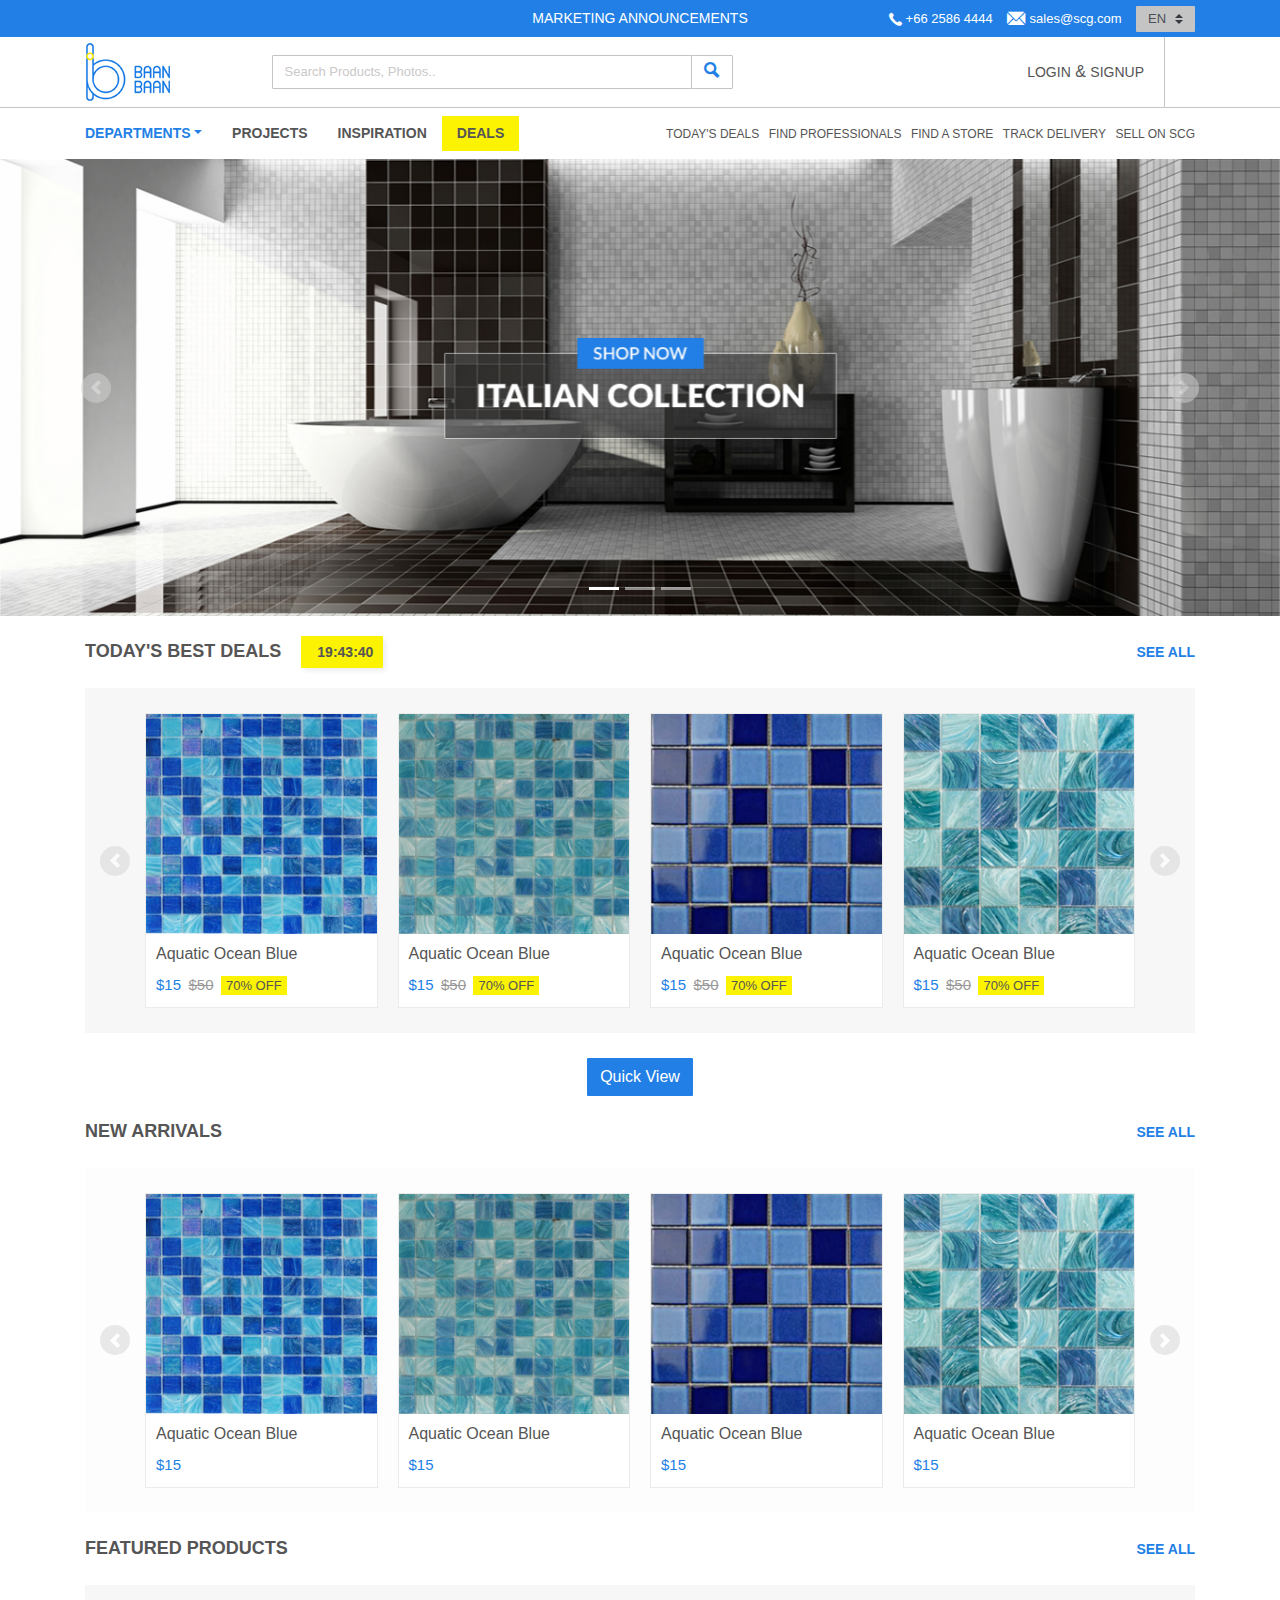
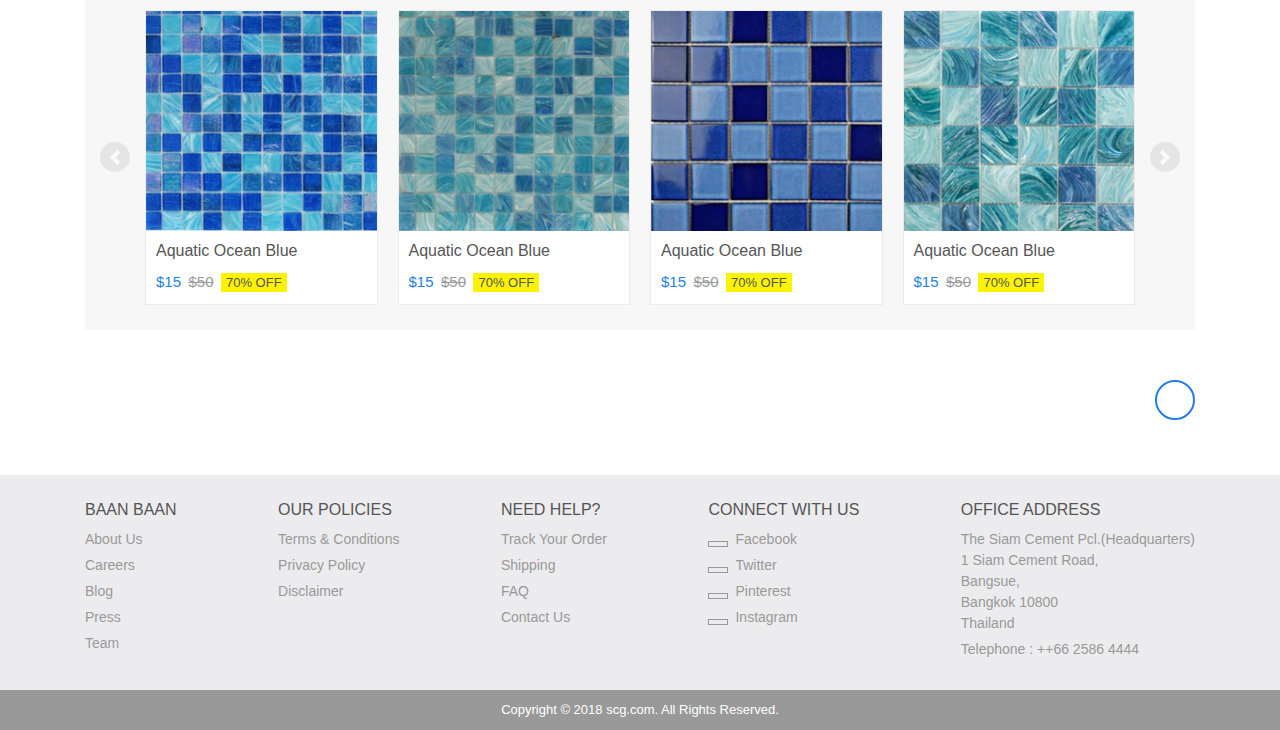
==== index.html @ fe0bafec "baan baan" ====
<!doctype html>
<html lang="en">
    <head>
        <meta charset="utf-8">
        <meta name="viewport" content="width=device-width, initial-scale=1, shrink-to-fit=no">
        <meta name="description" content="">
        <meta name="author" content="">
        <link rel="icon" href="images/favicon.ico">

        <title>Baan Baan - Home</title>

        <!-- Bootstrap core CSS -->
        <link href="css/bootstrap.min.css" rel="stylesheet">

        <link rel="stylesheet" href="https://use.fontawesome.com/releases/v5.1.0/css/all.css" integrity="sha384-lKuwvrZot6UHsBSfcMvOkWwlCMgc0TaWr+30HWe3a4ltaBwTZhyTEggF5tJv8tbt" crossorigin="anonymous">

        <!-- Icon styles for this template -->
        <link href="css/icomoon.css" rel="stylesheet">

        <!-- Custom styles for this template -->
        <link href="css/style.css" rel="stylesheet">
    </head>

    <body>

        <div class="wrap">
            <div class="badge-panel">
                <div class="container">
                    <div class="clearfix pad">
                        <span class="mobsignup"><a href="#">Login</a> / <a href="#">Signup</a></span>
                        <div class="badge-items">
                            <span class="tele">
                                <i class="icon-phone"></i> +66 2586 4444
                            </span>
                            <span class="mail">
                                <i class="icon-envelope"></i> <a href="mailto:sales@scg.com">sales@scg.com</a>
                            </span>
                            <span class="lang">
                                <select class="custom-select">
                                    <option selected>En</option>
                                    <option value="1">Ge</option>
                                    <option value="2">Fr</option>
                                    <option value="3">Sp</option>
                                </select>
                            </span>
                        </div>
                        <h4>Marketing Announcements</h4>
                    </div>
                </div>
            </div>
            <div class="header-panel">
                <div class="container">
                    <div id="logo"><a href="#" title="Baan Baan"><img src="images/logo.jpg" alt="Baan Baan"></a></div>
                    <div id="main-search">
                        <div class="input-group">
                            <input type="text" class="form-control" placeholder="Search Products, Photos.." aria-label="Search Products, Photos.." aria-describedby="basic-addon2">
                            <div class="input-group-append">
                                <button class="btn btn-outline-secondary" type="button"><i class="icon-search"></i></button>
                            </div>
                        </div>
                    </div>
                    <div id="account"><span id="signup">
                        <a href="#">Login</a> &amp; <a href="#">Signup</a>
                        </span>
                        <span id="cart">
                            <a href="#"><i class="far fa-heart"></i></a>
                            <a href="#"><i class="fas fa-shopping-cart"></i></a>
                        </span>
                    </div>
                </div>
            </div>
        </div>


        <div id="menu_area" class="menu-area">
            <div class="container">
                <div class="">


                    <div class="nav-pad-main">
                        <div class="nav-pad-quick">
                            <ul class="quickmain">
                                <li><a href="#">Today's Deals</a></li>
                                <li><a href="#">Find Professionals</a></li>
                                <li><a href="#">Find A Store</a></li>
                                <li><a href="#">Track Delivery</a></li>
                                <li><a href="#">Sell On SCG</a></li>
                            </ul>
                            <div class="quickmob btn-group">
                                <button type="button" class="btn btn-link dropdown-toggle" data-toggle="dropdown" aria-haspopup="true" aria-expanded="false">
                                    <i class="fas fa-ellipsis-v"></i>
                                </button>
                                <div class="dropdown-menu dropdown-menu-right">
                                    <button class="dropdown-item" type="button">Today's Deals</button>
                                    <button class="dropdown-item" type="button">Find Professionals</button>
                                    <button class="dropdown-item" type="button">Find A Store</button>
                                    <button class="dropdown-item" type="button">Track Delivery</button>
                                    <button class="dropdown-item" type="button">Sell On SCG</button>
                                </div>
                            </div>
                        </div>
                        <nav class="navbar navbar-light navbar-expand-lg mainmenu">
                            <button class="navbar-toggler" type="button" data-toggle="collapse" data-target="#navbarSupportedContent" aria-controls="navbarSupportedContent" aria-expanded="false" aria-label="Toggle navigation">
                                <span class="navbar-toggler-icon"></span>
                            </button>
                            <div class="collapse navbar-collapse" id="navbarSupportedContent">
                                <ul class="navbar-nav mr-auto">

                                    <li class="active dropdown">
                                        <a class="dropdown-toggle" href="#" id="navbarDropdown" role="button" data-toggle="dropdown" aria-haspopup="true" aria-expanded="false">Departments</a>
                                        <ul class="dropdown-menu parent" aria-labelledby="navbarDropdown">
                                            <li class="dropdown">
                                                <a class="dropdown-toggle" href="#" id="navbarDropdown" role="button" data-toggle="dropdown" aria-haspopup="true" aria-expanded="false">Flooring</a>
                                                <ul class="dropdown-menu" aria-labelledby="navbarDropdown">
                                                    <li><a href="#">Laminate</a></li>
                                                    <li><a href="#">Hardwood</a></li>
                                                    <li><a href="#">Tile</a></li>
                                                </ul>
                                            </li>
                                            <li><a href="#">Ceiling</a></li>
                                            <li><a href="#">Roofing</a></li>
                                            <li><a href="#">Landscaping</a></li>
                                            <li><a href="#">Bathroom</a></li>
                                            <li><a href="#">Kitchen</a></li>
                                            <li><a href="#">Doors &amp; Windows</a></li>
                                            <li><a href="#">Furniture</a></li>
                                            <li><a href="#">Accessories</a></li>

                                        </ul>
                                    </li>

                                    <li><a href="#">Projects</a></li>
                                    <li><a href="#">Inspiration</a></li>
                                    <li><a href="#" class="special">Deals</a></li>

                                </ul>
                            </div>
                        </nav>
                    </div>

                </div>
            </div>
        </div>   


        <main role="main">

            <div id="spotlite">
                <div id="carouselExampleIndicators" class="carousel slide" data-ride="carousel">
                    <ol class="carousel-indicators">
                        <li data-target="#carouselExampleIndicators" data-slide-to="0" class="active"></li>
                        <li data-target="#carouselExampleIndicators" data-slide-to="1"></li>
                        <li data-target="#carouselExampleIndicators" data-slide-to="2"></li>
                    </ol>
                    <div class="carousel-inner">
                        <div class="carousel-item active">
                            <img class="d-block w-100" src="images/spotlite1.jpg" alt="First slide">
                        </div>
                        <div class="carousel-item">
                            <img class="d-block w-100" src="images/spotlite2.jpg" alt="Second slide">
                        </div>
                        <div class="carousel-item">
                            <img class="d-block w-100" src="images/spotlite1.jpg" alt="Third slide">
                        </div>
                    </div>
                    <a class="carousel-control-prev" href="#carouselExampleIndicators" role="button" data-slide="prev">
                        <span class="carousel-control-prev-icon" aria-hidden="true"></span>
                        <span class="sr-only">Previous</span>
                    </a>
                    <a class="carousel-control-next" href="#carouselExampleIndicators" role="button" data-slide="next">
                        <span class="carousel-control-next-icon" aria-hidden="true"></span>
                        <span class="sr-only">Next</span>
                    </a>
                </div>
            </div>
            <div id="best-deals" class="slid">
                <div class="container">
                    <h1><span class="title">Today's Best Deals<mark class="timer"><i class="far fa-clock"></i>19:43:40</mark></span><a href="#" class="see-all">See All</a></h1>

                    <div class="slid-pad">


                        <div id="carouselExampleControls2" class="carousel slide" data-ride="carousel">
                            <div class="carousel-inner">
                                <div class="carousel-item active">

                                    <div class="item-wrap">
                                        <div class="items">
                                            <div class="bximg">
                                                <img src="images/product1.jpg" alt="Best Deal 1">
                                            </div>
                                            <div class="bxdetail">

                                                <h2>Aquatic Ocean Blue</h2>

                                                <span class="rating">
                                                    <i class="far fa-star"></i>
                                                    <i class="far fa-star"></i>
                                                    <i class="far fa-star"></i>
                                                    <i class="far fa-star"></i>
                                                    <i class="far fa-star off"></i>
                                                </span>
                                                <div class="price">
                                                    <a href="#" class="add-to-cart added"><i class="far fa-heart"></i></a>
                                                    <label class="offer">$15</label>
                                                    <label class="actual">$50</label>
                                                    <mark class="discount">70% Off</mark>
                                                </div>
                                            </div>
                                        </div>
                                        <div class="items">
                                            <div class="bximg">
                                                <img src="images/product2.jpg" alt="Best Deal 2">
                                            </div>
                                            <div class="bxdetail">
                                                <h2>Aquatic Ocean Blue</h2>
                                                <span class="rating">
                                                    <i class="far fa-star"></i>
                                                    <i class="far fa-star"></i>
                                                    <i class="far fa-star"></i>
                                                    <i class="far fa-star"></i>
                                                    <i class="far fa-star"></i>
                                                </span>
                                                <div class="price">
                                                    <a href="#" class="add-to-cart"><i class="far fa-heart"></i></a>
                                                    <label class="offer">$15</label>
                                                    <label class="actual">$50</label>
                                                    <mark class="discount">70% Off</mark>
                                                </div>
                                            </div>
                                        </div>
                                        <div class="items">
                                            <div class="bximg">
                                                <img src="images/product3.jpg" alt="Best Deal 3">
                                            </div>
                                            <div class="bxdetail">
                                                <h2>Aquatic Ocean Blue</h2>
                                                <span class="rating">
                                                    <i class="far fa-star"></i>
                                                    <i class="far fa-star"></i>
                                                    <i class="far fa-star"></i>
                                                    <i class="far fa-star"></i>
                                                    <i class="far fa-star"></i>
                                                </span>
                                                <div class="price">
                                                    <a href="#" class="add-to-cart added"><i class="far fa-heart"></i></a>
                                                    <label class="offer">$15</label>
                                                    <label class="actual">$50</label>
                                                    <mark class="discount">70% Off</mark>
                                                </div>
                                            </div>
                                        </div>
                                        <div class="items">
                                            <div class="bximg">
                                                <img src="images/product4.jpg" alt="Best Deal 4">
                                            </div>
                                            <div class="bxdetail">
                                                <h2>Aquatic Ocean Blue</h2>
                                                <span class="rating">
                                                    <i class="far fa-star"></i>
                                                    <i class="far fa-star"></i>
                                                    <i class="far fa-star"></i>
                                                    <i class="far fa-star"></i>
                                                    <i class="far fa-star"></i>
                                                </span>
                                                <div class="price">
                                                    <a href="#" class="add-to-cart"><i class="far fa-heart"></i></a>
                                                    <label class="offer">$15</label>
                                                    <label class="actual">$50</label>
                                                    <mark class="discount">70% Off</mark>
                                                </div>
                                            </div>
                                        </div>
                                    </div>
                                </div>
                                <div class="carousel-item">
                                    <div class="item-wrap">
                                        <div class="items">
                                            <div class="bximg">
                                                <img src="images/product1.jpg" alt="Best Deal 1">
                                            </div>
                                            <div class="bxdetail">
                                                <h2>Aquatic Ocean Blue</h2>
                                                <span class="rating">
                                                    <i class="far fa-star"></i>
                                                    <i class="far fa-star"></i>
                                                    <i class="far fa-star"></i>
                                                    <i class="far fa-star"></i>
                                                    <i class="far fa-star"></i>
                                                </span>
                                                <div class="price">
                                                    <a href="#" class="add-to-cart added"><i class="far fa-heart"></i></a>
                                                    <label class="offer">$15</label>
                                                    <label class="actual">$50</label>
                                                    <mark class="discount">70% Off</mark>
                                                </div>
                                            </div>
                                        </div>
                                        <div class="items">
                                            <div class="bximg">
                                                <img src="images/product2.jpg" alt="Best Deal 2">
                                            </div>
                                            <div class="bxdetail">
                                                <h2>Aquatic Ocean Blue</h2>
                                                <span class="rating">
                                                    <i class="far fa-star"></i>
                                                    <i class="far fa-star"></i>
                                                    <i class="far fa-star"></i>
                                                    <i class="far fa-star"></i>
                                                    <i class="far fa-star"></i>
                                                </span>
                                                <div class="price">
                                                    <a href="#" class="add-to-cart"><i class="far fa-heart"></i></a>
                                                    <label class="offer">$15</label>
                                                    <label class="actual">$50</label>
                                                    <mark class="discount">70% Off</mark>
                                                </div>
                                            </div>
                                        </div>
                                        <div class="items">
                                            <div class="bximg">
                                                <img src="images/product3.jpg" alt="Best Deal 3">
                                            </div>
                                            <div class="bxdetail">
                                                <h2>Aquatic Ocean Blue</h2>
                                                <span class="rating">
                                                    <i class="far fa-star"></i>
                                                    <i class="far fa-star"></i>
                                                    <i class="far fa-star"></i>
                                                    <i class="far fa-star"></i>
                                                    <i class="far fa-star"></i>
                                                </span>
                                                <div class="price">
                                                    <a href="#" class="add-to-cart added"><i class="far fa-heart"></i></a>
                                                    <label class="offer">$15</label>
                                                    <label class="actual">$50</label>
                                                    <mark class="discount">70% Off</mark>
                                                </div>
                                            </div>
                                        </div>
                                        <div class="items">
                                            <div class="bximg">
                                                <img src="images/product4.jpg" alt="Best Deal 4">
                                            </div>
                                            <div class="bxdetail">
                                                <h2>Aquatic Ocean Blue</h2>
                                                <span class="rating">
                                                    <i class="far fa-star"></i>
                                                    <i class="far fa-star"></i>
                                                    <i class="far fa-star"></i>
                                                    <i class="far fa-star"></i>
                                                    <i class="far fa-star"></i>
                                                </span>
                                                <div class="price">
                                                    <a href="#" class="add-to-cart"><i class="far fa-heart"></i></a>
                                                    <label class="offer">$15</label>
                                                    <label class="actual">$50</label>
                                                    <mark class="discount">70% Off</mark>
                                                </div>
                                            </div>
                                        </div>
                                    </div>
                                </div>
                                <div class="carousel-item">
                                    <div class="item-wrap">
                                        <div class="items">
                                            <div class="bximg">
                                                <img src="images/product1.jpg" alt="Best Deal 1">
                                            </div>
                                            <div class="bxdetail">
                                                <h2>Aquatic Ocean Blue</h2>
                                                <span class="rating">
                                                    <i class="far fa-star"></i>
                                                    <i class="far fa-star"></i>
                                                    <i class="far fa-star"></i>
                                                    <i class="far fa-star"></i>
                                                    <i class="far fa-star"></i>
                                                </span>
                                                <div class="price">
                                                    <a href="#" class="add-to-cart added"><i class="far fa-heart"></i></a>
                                                    <label class="offer">$15</label>
                                                    <label class="actual">$50</label>
                                                    <mark class="discount">70% Off</mark>
                                                </div>
                                            </div>
                                        </div>
                                        <div class="items">
                                            <div class="bximg">
                                                <img src="images/product2.jpg" alt="Best Deal 2">
                                            </div>
                                            <div class="bxdetail">
                                                <h2>Aquatic Ocean Blue</h2>
                                                <span class="rating">
                                                    <i class="far fa-star"></i>
                                                    <i class="far fa-star"></i>
                                                    <i class="far fa-star"></i>
                                                    <i class="far fa-star"></i>
                                                    <i class="far fa-star"></i>
                                                </span>
                                                <div class="price">
                                                    <a href="#" class="add-to-cart"><i class="far fa-heart"></i></a>
                                                    <label class="offer">$15</label>
                                                    <label class="actual">$50</label>
                                                    <mark class="discount">70% Off</mark>
                                                </div>
                                            </div>
                                        </div>
                                        <div class="items">
                                            <div class="bximg">
                                                <img src="images/product3.jpg" alt="Best Deal 3">
                                            </div>
                                            <div class="bxdetail">
                                                <h2>Aquatic Ocean Blue</h2>
                                                <span class="rating">
                                                    <i class="far fa-star"></i>
                                                    <i class="far fa-star"></i>
                                                    <i class="far fa-star"></i>
                                                    <i class="far fa-star"></i>
                                                    <i class="far fa-star"></i>
                                                </span>
                                                <div class="price">
                                                    <a href="#" class="add-to-cart added"><i class="far fa-heart"></i></a>
                                                    <label class="offer">$15</label>
                                                    <label class="actual">$50</label>
                                                    <mark class="discount">70% Off</mark>
                                                </div>
                                            </div>
                                        </div>
                                        <div class="items">
                                            <div class="bximg">
                                                <img src="images/product4.jpg" alt="Best Deal 4">
                                            </div>
                                            <div class="bxdetail">
                                                <h2>Aquatic Ocean Blue</h2>
                                                <span class="rating">
                                                    <i class="far fa-star"></i>
                                                    <i class="far fa-star"></i>
                                                    <i class="far fa-star"></i>
                                                    <i class="far fa-star"></i>
                                                    <i class="far fa-star"></i>
                                                </span>
                                                <div class="price">
                                                    <a href="#" class="add-to-cart"><i class="far fa-heart"></i></a>
                                                    <label class="offer">$15</label>
                                                    <label class="actual">$50</label>
                                                    <mark class="discount">70% Off</mark>
                                                </div>
                                            </div>
                                        </div>
                                    </div>
                                </div>
                                <div class="carousel-item">
                                    <div class="item-wrap">
                                        <div class="items">
                                            <div class="bximg">
                                                <img src="images/product1.jpg" alt="Best Deal 1">
                                            </div>
                                            <div class="bxdetail">
                                                <h2>Aquatic Ocean Blue</h2>
                                                <span class="rating">
                                                    <i class="far fa-star"></i>
                                                    <i class="far fa-star"></i>
                                                    <i class="far fa-star"></i>
                                                    <i class="far fa-star"></i>
                                                    <i class="far fa-star"></i>
                                                </span>
                                                <div class="price">
                                                    <a href="#" class="add-to-cart added"><i class="far fa-heart"></i></a>
                                                    <label class="offer">$15</label>
                                                    <label class="actual">$50</label>
                                                    <mark class="discount">70% Off</mark>
                                                </div>
                                            </div>
                                        </div>
                                        <div class="items">
                                            <div class="bximg">
                                                <img src="images/product2.jpg" alt="Best Deal 2">
                                            </div>
                                            <div class="bxdetail">
                                                <h2>Aquatic Ocean Blue</h2>
                                                <span class="rating">
                                                    <i class="far fa-star"></i>
                                                    <i class="far fa-star"></i>
                                                    <i class="far fa-star"></i>
                                                    <i class="far fa-star"></i>
                                                    <i class="far fa-star"></i>
                                                </span>
                                                <div class="price">
                                                    <a href="#" class="add-to-cart"><i class="far fa-heart"></i></a>
                                                    <label class="offer">$15</label>
                                                    <label class="actual">$50</label>
                                                    <mark class="discount">70% Off</mark>
                                                </div>
                                            </div>
                                        </div>
                                        <div class="items">
                                            <div class="bximg">
                                                <img src="images/product3.jpg" alt="Best Deal 3">
                                            </div>
                                            <div class="bxdetail">
                                                <h2>Aquatic Ocean Blue</h2>
                                                <span class="rating">
                                                    <i class="far fa-star"></i>
                                                    <i class="far fa-star"></i>
                                                    <i class="far fa-star"></i>
                                                    <i class="far fa-star"></i>
                                                    <i class="far fa-star"></i>
                                                </span>
                                                <div class="price">
                                                    <a href="#" class="add-to-cart added"><i class="far fa-heart"></i></a>
                                                    <label class="offer">$15</label>
                                                    <label class="actual">$50</label>
                                                    <mark class="discount">70% Off</mark>
                                                </div>
                                            </div>
                                        </div>
                                        <div class="items">
                                            <div class="bximg">
                                                <img src="images/product4.jpg" alt="Best Deal 4">
                                            </div>
                                            <div class="bxdetail">
                                                <h2>Aquatic Ocean Blue</h2>
                                                <span class="rating">
                                                    <i class="far fa-star"></i>
                                                    <i class="far fa-star"></i>
                                                    <i class="far fa-star"></i>
                                                    <i class="far fa-star"></i>
                                                    <i class="far fa-star"></i>
                                                </span>
                                                <div class="price">
                                                    <a href="#" class="add-to-cart"><i class="far fa-heart"></i></a>
                                                    <label class="offer">$15</label>
                                                    <label class="actual">$50</label>
                                                    <mark class="discount">70% Off</mark>
                                                </div>
                                            </div>
                                        </div>
                                    </div>
                                </div>
                            </div>
                            <a class="carousel-control-prev" href="#carouselExampleControls2" role="button" data-slide="prev">
                                <span class="carousel-control-prev-icon" aria-hidden="true"></span>
                                <span class="sr-only">Previous</span>
                            </a>
                            <a class="carousel-control-next" href="#carouselExampleControls2" role="button" data-slide="next">
                                <span class="carousel-control-next-icon" aria-hidden="true"></span>
                                <span class="sr-only">Next</span>
                            </a>
                        </div>
                    </div>

                </div>
            </div>

            <div id="quick-view-detail">
                <div class="container">




                    <!-- Button trigger modal -->
                    <button type="button" class="btn quick-launch" data-toggle="modal" data-target="#exampleModalCenter">
                        Quick View
                    </button>

                    <!-- Modal -->
                    <div class="modal fade" id="exampleModalCenter" tabindex="-1" role="dialog" aria-labelledby="exampleModalCenterTitle" aria-hidden="true">
                        <div class="modal-dialog modal-lg modal-dialog-centered" role="document">
                            <div class="modal-content">
                                <div class="close-pad"><button type="button" class="close" data-dismiss="modal" aria-label="Close">
                                    <span aria-hidden="true">&times;</span>
                                    </button>
                                </div>
                                <div class="modal-body">
                                    <div class="quick-pad">
                                        <div class="quick-multi-carousel">
                                            <div id="carouselExampleIndicatorsQuick" class="carousel slide" data-ride="carousel">
                                                <ol class="carousel-indicators">
                                                    <li data-target="#carouselExampleIndicatorsQuick" data-slide-to="0" class="active"><img src="images/product1.jpg"></li>
                                                    <li data-target="#carouselExampleIndicatorsQuick" data-slide-to="1"><img src="images/product2.jpg"></li>
                                                    <li data-target="#carouselExampleIndicatorsQuick" data-slide-to="2"><img src="images/product3.jpg"></li>
                                                </ol>
                                                <div class="carousel-inner">
                                                    <div class="carousel-item active">
                                                        <img class="d-block w-100" src="images/product1.jpg" alt="First slide">
                                                    </div>
                                                    <div class="carousel-item">
                                                        <img class="d-block w-100" src="images/product2.jpg" alt="Second slide">
                                                    </div>
                                                    <div class="carousel-item">
                                                        <img class="d-block w-100" src="images/product3.jpg" alt="Third slide">
                                                    </div>
                                                </div>
                                                <a class="carousel-control-prev" href="#carouselExampleIndicatorsQuick" role="button" data-slide="prev">
                                                    <span class="carousel-control-prev-icon" aria-hidden="true"></span>
                                                    <span class="sr-only">Previous</span>
                                                </a>
                                                <a class="carousel-control-next" href="#carouselExampleIndicatorsQuick" role="button" data-slide="next">
                                                    <span class="carousel-control-next-icon" aria-hidden="true"></span>
                                                    <span class="sr-only">Next</span>
                                                </a>
                                            </div>
                                        </div>
                                        <div class="quick-desc">
                                            <div class="bxdetail">

                                                <h2>Aquatic Ocean Blue</h2>

                                                <span class="rating">
                                                    <a href="#" class="add-to-cart added"><i class="far fa-heart"></i></a>
                                                    <i class="far fa-star"></i>
                                                    <i class="far fa-star"></i>
                                                    <i class="far fa-star"></i>
                                                    <i class="far fa-star"></i>
                                                    <i class="far fa-star off"></i>
                                                </span>
                                                <div class="price">

                                                    <label class="offer">$15 per piece</label>
                                                    <label class="actual">$50 per piece</label>
                                                    <mark class="discount">70% Off</mark>
                                                </div>
                                            </div>
                                            <div id="accordion">
                                                <div class="card">
                                                    <div class="card-header" id="headingOne">
                                                        <h5 class="mb-0">
                                                            <button class="btn btn-link" data-toggle="collapse" data-target="#collapseOne" aria-expanded="true" aria-controls="collapseOne">
                                                                Product Information
                                                            </button>
                                                        </h5>
                                                    </div>

                                                    <div id="collapseOne" class="collapse" aria-labelledby="headingOne" data-parent="#accordion">
                                                        <div class="card-body">
                                                            <ul>
                                                                <li><strong>Style :</strong> Scabos Standard</li>
                                                                <li><strong>Finish :</strong> Brushed</li>
                                                                <li><strong>Colour :</strong> Beige/Tan, Gold</li>
                                                            </ul>
                                                        </div>
                                                    </div>
                                                </div>
                                                <div class="card">
                                                    <div class="card-header" id="headingTwo">
                                                        <h5 class="mb-0">
                                                            <button class="btn btn-link collapsed" data-toggle="collapse" data-target="#collapseTwo" aria-expanded="false" aria-controls="collapseTwo">
                                                                Dimensions
                                                            </button>
                                                        </h5>
                                                    </div>
                                                    <div id="collapseTwo" class="collapse show" aria-labelledby="headingTwo" data-parent="#accordion">
                                                        <div class="card-body">
                                                            <ul>
                                                                <li><strong>Tile Dimensions :</strong> 1 x 1 x 0.5</li>
                                                                <li><strong>Sheet Size :</strong> 11 x 12</li>
                                                                <li><strong>Weight :</strong> 2.5</li>
                                                            </ul>
                                                        </div>
                                                    </div>
                                                </div>
                                            </div>
                                            <div class="other-details">
                                                <h4>Avail Professional Services</h4>
                                                <div class="form-check">
                                                    <input class="form-check-input" type="checkbox" value="" id="defaultCheck1">
                                                    <label class="form-check-label" for="defaultCheck1">
                                                        Installation ($2 per sq.ft)
                                                    </label>
                                                </div>
                                                <h4>Buy More &amp; Save!</h4>
                                                <div class="form-check">
                                                    <input class="form-check-input" type="checkbox" value="" id="defaultCheck1">
                                                    <label class="form-check-label" for="defaultCheck1">
                                                        9% discount on orders of 10+ boxes
                                                    </label>
                                                </div>
                                                <div class="form-check">
                                                    <input class="form-check-input" type="checkbox" value="" id="defaultCheck1">
                                                    <label class="form-check-label" for="defaultCheck1">
                                                        16% discount on orders of 47+ boxes
                                                    </label>
                                                </div>
                                            </div>
                                        </div>

                                    </div>
                                    <div class="extra-details">
                                        <fieldset class="scheduler-border">
                                            <legend class="scheduler-border">Try Before You Buy</legend>


                                            <button type="button" class="btn btn-primary">Get Free Sample</button>

                                        </fieldset>
                                        <fieldset class="scheduler-border">
                                            <legend class="scheduler-border">Ready to Order?</legend>

                                           
                                           <form class="form-inline">
                                           
                                               <label>Coverage Area</label><input type="text" value="80.00 sq ft" class="form-control"><button type="button" class="btn btn-primary">Calculate</button></form>
                                                                                    </fieldset>
                                    </div>
                                </div>

                            </div>
                        </div>
                    </div>

                </div>
            </div>
            <div id="new-arrivals" class="slid">
                <div class="container">
                    <h1><span class="title">New Arrivals<mark class="timer" style="display: none;"><i class="far fa-clock"></i>19:43:40</mark></span><a href="#" class="see-all">See All</a></h1>

                    <div class="slid-pad">


                        <div id="carouselExampleControls3" class="carousel slide" data-ride="carousel">
                            <div class="carousel-inner">
                                <div class="carousel-item active">

                                    <div class="item-wrap">
                                        <div class="items">
                                            <div class="bximg">
                                                <img src="images/product1.jpg" alt="Best Deal 1">
                                            </div>
                                            <div class="bxdetail">
                                                <h2>Aquatic Ocean Blue</h2>
                                                <span class="rating">
                                                    <i class="far fa-star"></i>
                                                    <i class="far fa-star"></i>
                                                    <i class="far fa-star"></i>
                                                    <i class="far fa-star"></i>
                                                    <i class="far fa-star off"></i>
                                                </span>
                                                <div class="price">
                                                    <a href="#" class="add-to-cart added"><i class="far fa-heart"></i></a>
                                                    <label class="offer">$15</label>
                                                    <label class="actual">$50</label>
                                                    <mark class="discount">70% Off</mark>
                                                </div>
                                            </div>
                                        </div>
                                        <div class="items">
                                            <div class="bximg">
                                                <img src="images/product2.jpg" alt="Best Deal 2">
                                            </div>
                                            <div class="bxdetail">
                                                <h2>Aquatic Ocean Blue</h2>
                                                <span class="rating">
                                                    <i class="far fa-star"></i>
                                                    <i class="far fa-star"></i>
                                                    <i class="far fa-star"></i>
                                                    <i class="far fa-star"></i>
                                                    <i class="far fa-star"></i>
                                                </span>
                                                <div class="price">
                                                    <a href="#" class="add-to-cart"><i class="far fa-heart"></i></a>
                                                    <label class="offer">$15</label>
                                                    <label class="actual">$50</label>
                                                    <mark class="discount">70% Off</mark>
                                                </div>
                                            </div>
                                        </div>
                                        <div class="items">
                                            <div class="bximg">
                                                <img src="images/product3.jpg" alt="Best Deal 3">
                                            </div>
                                            <div class="bxdetail">
                                                <h2>Aquatic Ocean Blue</h2>
                                                <span class="rating">
                                                    <i class="far fa-star"></i>
                                                    <i class="far fa-star"></i>
                                                    <i class="far fa-star"></i>
                                                    <i class="far fa-star"></i>
                                                    <i class="far fa-star"></i>
                                                </span>
                                                <div class="price">
                                                    <a href="#" class="add-to-cart added"><i class="far fa-heart"></i></a>
                                                    <label class="offer">$15</label>
                                                    <label class="actual">$50</label>
                                                    <mark class="discount">70% Off</mark>
                                                </div>
                                            </div>
                                        </div>
                                        <div class="items">
                                            <div class="bximg">
                                                <img src="images/product4.jpg" alt="Best Deal 4">
                                            </div>
                                            <div class="bxdetail">
                                                <h2>Aquatic Ocean Blue</h2>
                                                <span class="rating">
                                                    <i class="far fa-star"></i>
                                                    <i class="far fa-star"></i>
                                                    <i class="far fa-star"></i>
                                                    <i class="far fa-star"></i>
                                                    <i class="far fa-star"></i>
                                                </span>
                                                <div class="price">
                                                    <a href="#" class="add-to-cart"><i class="far fa-heart"></i></a>
                                                    <label class="offer">$15</label>
                                                    <label class="actual">$50</label>
                                                    <mark class="discount">70% Off</mark>
                                                </div>
                                            </div>
                                        </div>
                                    </div>
                                </div>
                                <div class="carousel-item">
                                    <div class="item-wrap">
                                        <div class="items">
                                            <div class="bximg">
                                                <img src="images/product1.jpg" alt="Best Deal 1">
                                            </div>
                                            <div class="bxdetail">
                                                <h2>Aquatic Ocean Blue</h2>
                                                <span class="rating">
                                                    <i class="far fa-star"></i>
                                                    <i class="far fa-star"></i>
                                                    <i class="far fa-star"></i>
                                                    <i class="far fa-star"></i>
                                                    <i class="far fa-star"></i>
                                                </span>
                                                <div class="price">
                                                    <a href="#" class="add-to-cart added"><i class="far fa-heart"></i></a>
                                                    <label class="offer">$15</label>
                                                    <label class="actual">$50</label>
                                                    <mark class="discount">70% Off</mark>
                                                </div>
                                            </div>
                                        </div>
                                        <div class="items">
                                            <div class="bximg">
                                                <img src="images/product2.jpg" alt="Best Deal 2">
                                            </div>
                                            <div class="bxdetail">
                                                <h2>Aquatic Ocean Blue</h2>
                                                <span class="rating">
                                                    <i class="far fa-star"></i>
                                                    <i class="far fa-star"></i>
                                                    <i class="far fa-star"></i>
                                                    <i class="far fa-star"></i>
                                                    <i class="far fa-star"></i>
                                                </span>
                                                <div class="price">
                                                    <a href="#" class="add-to-cart"><i class="far fa-heart"></i></a>
                                                    <label class="offer">$15</label>
                                                    <label class="actual">$50</label>
                                                    <mark class="discount">70% Off</mark>
                                                </div>
                                            </div>
                                        </div>
                                        <div class="items">
                                            <div class="bximg">
                                                <img src="images/product3.jpg" alt="Best Deal 3">
                                            </div>
                                            <div class="bxdetail">
                                                <h2>Aquatic Ocean Blue</h2>
                                                <span class="rating">
                                                    <i class="far fa-star"></i>
                                                    <i class="far fa-star"></i>
                                                    <i class="far fa-star"></i>
                                                    <i class="far fa-star"></i>
                                                    <i class="far fa-star"></i>
                                                </span>
                                                <div class="price">
                                                    <a href="#" class="add-to-cart added"><i class="far fa-heart"></i></a>
                                                    <label class="offer">$15</label>
                                                    <label class="actual">$50</label>
                                                    <mark class="discount">70% Off</mark>
                                                </div>
                                            </div>
                                        </div>
                                        <div class="items">
                                            <div class="bximg">
                                                <img src="images/product4.jpg" alt="Best Deal 4">
                                            </div>
                                            <div class="bxdetail">
                                                <h2>Aquatic Ocean Blue</h2>
                                                <span class="rating">
                                                    <i class="far fa-star"></i>
                                                    <i class="far fa-star"></i>
                                                    <i class="far fa-star"></i>
                                                    <i class="far fa-star"></i>
                                                    <i class="far fa-star"></i>
                                                </span>
                                                <div class="price">
                                                    <a href="#" class="add-to-cart"><i class="far fa-heart"></i></a>
                                                    <label class="offer">$15</label>
                                                    <label class="actual">$50</label>
                                                    <mark class="discount">70% Off</mark>
                                                </div>
                                            </div>
                                        </div>
                                    </div>
                                </div>
                                <div class="carousel-item">
                                    <div class="item-wrap">
                                        <div class="items">
                                            <div class="bximg">
                                                <img src="images/product1.jpg" alt="Best Deal 1">
                                            </div>
                                            <div class="bxdetail">
                                                <h2>Aquatic Ocean Blue</h2>
                                                <span class="rating">
                                                    <i class="far fa-star"></i>
                                                    <i class="far fa-star"></i>
                                                    <i class="far fa-star"></i>
                                                    <i class="far fa-star"></i>
                                                    <i class="far fa-star"></i>
                                                </span>
                                                <div class="price">
                                                    <a href="#" class="add-to-cart added"><i class="far fa-heart"></i></a>
                                                    <label class="offer">$15</label>
                                                    <label class="actual">$50</label>
                                                    <mark class="discount">70% Off</mark>
                                                </div>
                                            </div>
                                        </div>
                                        <div class="items">
                                            <div class="bximg">
                                                <img src="images/product2.jpg" alt="Best Deal 2">
                                            </div>
                                            <div class="bxdetail">
                                                <h2>Aquatic Ocean Blue</h2>
                                                <span class="rating">
                                                    <i class="far fa-star"></i>
                                                    <i class="far fa-star"></i>
                                                    <i class="far fa-star"></i>
                                                    <i class="far fa-star"></i>
                                                    <i class="far fa-star"></i>
                                                </span>
                                                <div class="price">
                                                    <a href="#" class="add-to-cart"><i class="far fa-heart"></i></a>
                                                    <label class="offer">$15</label>
                                                    <label class="actual">$50</label>
                                                    <mark class="discount">70% Off</mark>
                                                </div>
                                            </div>
                                        </div>
                                        <div class="items">
                                            <div class="bximg">
                                                <img src="images/product3.jpg" alt="Best Deal 3">
                                            </div>
                                            <div class="bxdetail">
                                                <h2>Aquatic Ocean Blue</h2>
                                                <span class="rating">
                                                    <i class="far fa-star"></i>
                                                    <i class="far fa-star"></i>
                                                    <i class="far fa-star"></i>
                                                    <i class="far fa-star"></i>
                                                    <i class="far fa-star"></i>
                                                </span>
                                                <div class="price">
                                                    <a href="#" class="add-to-cart added"><i class="far fa-heart"></i></a>
                                                    <label class="offer">$15</label>
                                                    <label class="actual">$50</label>
                                                    <mark class="discount">70% Off</mark>
                                                </div>
                                            </div>
                                        </div>
                                        <div class="items">
                                            <div class="bximg">
                                                <img src="images/product4.jpg" alt="Best Deal 4">
                                            </div>
                                            <div class="bxdetail">
                                                <h2>Aquatic Ocean Blue</h2>
                                                <span class="rating">
                                                    <i class="far fa-star"></i>
                                                    <i class="far fa-star"></i>
                                                    <i class="far fa-star"></i>
                                                    <i class="far fa-star"></i>
                                                    <i class="far fa-star"></i>
                                                </span>
                                                <div class="price">
                                                    <a href="#" class="add-to-cart"><i class="far fa-heart"></i></a>
                                                    <label class="offer">$15</label>
                                                    <label class="actual">$50</label>
                                                    <mark class="discount">70% Off</mark>
                                                </div>
                                            </div>
                                        </div>
                                    </div>
                                </div>
                                <div class="carousel-item">
                                    <div class="item-wrap">
                                        <div class="items">
                                            <div class="bximg">
                                                <img src="images/product1.jpg" alt="Best Deal 1">
                                            </div>
                                            <div class="bxdetail">
                                                <h2>Aquatic Ocean Blue</h2>
                                                <span class="rating">
                                                    <i class="far fa-star"></i>
                                                    <i class="far fa-star"></i>
                                                    <i class="far fa-star"></i>
                                                    <i class="far fa-star"></i>
                                                    <i class="far fa-star"></i>
                                                </span>
                                                <div class="price">
                                                    <a href="#" class="add-to-cart added"><i class="far fa-heart"></i></a>
                                                    <label class="offer">$15</label>
                                                    <label class="actual">$50</label>
                                                    <mark class="discount">70% Off</mark>
                                                </div>
                                            </div>
                                        </div>
                                        <div class="items">
                                            <div class="bximg">
                                                <img src="images/product2.jpg" alt="Best Deal 2">
                                            </div>
                                            <div class="bxdetail">
                                                <h2>Aquatic Ocean Blue</h2>
                                                <span class="rating">
                                                    <i class="far fa-star"></i>
                                                    <i class="far fa-star"></i>
                                                    <i class="far fa-star"></i>
                                                    <i class="far fa-star"></i>
                                                    <i class="far fa-star"></i>
                                                </span>
                                                <div class="price">
                                                    <a href="#" class="add-to-cart"><i class="far fa-heart"></i></a>
                                                    <label class="offer">$15</label>
                                                    <label class="actual">$50</label>
                                                    <mark class="discount">70% Off</mark>
                                                </div>
                                            </div>
                                        </div>
                                        <div class="items">
                                            <div class="bximg">
                                                <img src="images/product3.jpg" alt="Best Deal 3">
                                            </div>
                                            <div class="bxdetail">
                                                <h2>Aquatic Ocean Blue</h2>
                                                <span class="rating">
                                                    <i class="far fa-star"></i>
                                                    <i class="far fa-star"></i>
                                                    <i class="far fa-star"></i>
                                                    <i class="far fa-star"></i>
                                                    <i class="far fa-star"></i>
                                                </span>
                                                <div class="price">
                                                    <a href="#" class="add-to-cart added"><i class="far fa-heart"></i></a>
                                                    <label class="offer">$15</label>
                                                    <label class="actual">$50</label>
                                                    <mark class="discount">70% Off</mark>
                                                </div>
                                            </div>
                                        </div>
                                        <div class="items">
                                            <div class="bximg">
                                                <img src="images/product4.jpg" alt="Best Deal 4">
                                            </div>
                                            <div class="bxdetail">
                                                <h2>Aquatic Ocean Blue</h2>
                                                <span class="rating">
                                                    <i class="far fa-star"></i>
                                                    <i class="far fa-star"></i>
                                                    <i class="far fa-star"></i>
                                                    <i class="far fa-star"></i>
                                                    <i class="far fa-star"></i>
                                                </span>
                                                <div class="price">
                                                    <a href="#" class="add-to-cart"><i class="far fa-heart"></i></a>
                                                    <label class="offer">$15</label>
                                                    <label class="actual">$50</label>
                                                    <mark class="discount">70% Off</mark>
                                                </div>
                                            </div>
                                        </div>
                                    </div>
                                </div>
                            </div>
                            <a class="carousel-control-prev" href="#carouselExampleControls3" role="button" data-slide="prev">
                                <span class="carousel-control-prev-icon" aria-hidden="true"></span>
                                <span class="sr-only">Previous</span>
                            </a>
                            <a class="carousel-control-next" href="#carouselExampleControls3" role="button" data-slide="next">
                                <span class="carousel-control-next-icon" aria-hidden="true"></span>
                                <span class="sr-only">Next</span>
                            </a>
                        </div>
                    </div>

                </div>
            </div>

            <div id="featured-products" class="slid">
                <div class="container">
                    <h1><span class="title">Featured Products<mark class="timer" style="display: none;"><i class="far fa-clock"></i>19:43:40</mark></span><a href="#" class="see-all">See All</a></h1>

                    <div class="slid-pad">


                        <div id="carouselExampleControls4" class="carousel slide" data-ride="carousel">
                            <div class="carousel-inner">
                                <div class="carousel-item active">

                                    <div class="item-wrap">
                                        <div class="items">
                                            <div class="bximg">
                                                <img src="images/product1.jpg" alt="Best Deal 1">
                                            </div>
                                            <div class="bxdetail">
                                                <h2>Aquatic Ocean Blue</h2>
                                                <span class="rating">
                                                    <i class="far fa-star"></i>
                                                    <i class="far fa-star"></i>
                                                    <i class="far fa-star"></i>
                                                    <i class="far fa-star"></i>
                                                    <i class="far fa-star off"></i>
                                                </span>
                                                <div class="price">
                                                    <a href="#" class="add-to-cart added"><i class="far fa-heart"></i></a>
                                                    <label class="offer">$15</label>
                                                    <label class="actual">$50</label>
                                                    <mark class="discount">70% Off</mark>
                                                </div>
                                            </div>
                                        </div>
                                        <div class="items">
                                            <div class="bximg">
                                                <img src="images/product2.jpg" alt="Best Deal 2">
                                            </div>
                                            <div class="bxdetail">
                                                <h2>Aquatic Ocean Blue</h2>
                                                <span class="rating">
                                                    <i class="far fa-star"></i>
                                                    <i class="far fa-star"></i>
                                                    <i class="far fa-star"></i>
                                                    <i class="far fa-star"></i>
                                                    <i class="far fa-star"></i>
                                                </span>
                                                <div class="price">
                                                    <a href="#" class="add-to-cart"><i class="far fa-heart"></i></a>
                                                    <label class="offer">$15</label>
                                                    <label class="actual">$50</label>
                                                    <mark class="discount">70% Off</mark>
                                                </div>
                                            </div>
                                        </div>
                                        <div class="items">
                                            <div class="bximg">
                                                <img src="images/product3.jpg" alt="Best Deal 3">
                                            </div>
                                            <div class="bxdetail">
                                                <h2>Aquatic Ocean Blue</h2>
                                                <span class="rating">
                                                    <i class="far fa-star"></i>
                                                    <i class="far fa-star"></i>
                                                    <i class="far fa-star"></i>
                                                    <i class="far fa-star"></i>
                                                    <i class="far fa-star"></i>
                                                </span>
                                                <div class="price">
                                                    <a href="#" class="add-to-cart added"><i class="far fa-heart"></i></a>
                                                    <label class="offer">$15</label>
                                                    <label class="actual">$50</label>
                                                    <mark class="discount">70% Off</mark>
                                                </div>
                                            </div>
                                        </div>
                                        <div class="items">
                                            <div class="bximg">
                                                <img src="images/product4.jpg" alt="Best Deal 4">
                                            </div>
                                            <div class="bxdetail">
                                                <h2>Aquatic Ocean Blue</h2>
                                                <span class="rating">
                                                    <i class="far fa-star"></i>
                                                    <i class="far fa-star"></i>
                                                    <i class="far fa-star"></i>
                                                    <i class="far fa-star"></i>
                                                    <i class="far fa-star"></i>
                                                </span>
                                                <div class="price">
                                                    <a href="#" class="add-to-cart"><i class="far fa-heart"></i></a>
                                                    <label class="offer">$15</label>
                                                    <label class="actual">$50</label>
                                                    <mark class="discount">70% Off</mark>
                                                </div>
                                            </div>
                                        </div>
                                    </div>
                                </div>
                                <div class="carousel-item">
                                    <div class="item-wrap">
                                        <div class="items">
                                            <div class="bximg">
                                                <img src="images/product1.jpg" alt="Best Deal 1">
                                            </div>
                                            <div class="bxdetail">
                                                <h2>Aquatic Ocean Blue</h2>
                                                <span class="rating">
                                                    <i class="far fa-star"></i>
                                                    <i class="far fa-star"></i>
                                                    <i class="far fa-star"></i>
                                                    <i class="far fa-star"></i>
                                                    <i class="far fa-star"></i>
                                                </span>
                                                <div class="price">
                                                    <a href="#" class="add-to-cart added"><i class="far fa-heart"></i></a>
                                                    <label class="offer">$15</label>
                                                    <label class="actual">$50</label>
                                                    <mark class="discount">70% Off</mark>
                                                </div>
                                            </div>
                                        </div>
                                        <div class="items">
                                            <div class="bximg">
                                                <img src="images/product2.jpg" alt="Best Deal 2">
                                            </div>
                                            <div class="bxdetail">
                                                <h2>Aquatic Ocean Blue</h2>
                                                <span class="rating">
                                                    <i class="far fa-star"></i>
                                                    <i class="far fa-star"></i>
                                                    <i class="far fa-star"></i>
                                                    <i class="far fa-star"></i>
                                                    <i class="far fa-star"></i>
                                                </span>
                                                <div class="price">
                                                    <a href="#" class="add-to-cart"><i class="far fa-heart"></i></a>
                                                    <label class="offer">$15</label>
                                                    <label class="actual">$50</label>
                                                    <mark class="discount">70% Off</mark>
                                                </div>
                                            </div>
                                        </div>
                                        <div class="items">
                                            <div class="bximg">
                                                <img src="images/product3.jpg" alt="Best Deal 3">
                                            </div>
                                            <div class="bxdetail">
                                                <h2>Aquatic Ocean Blue</h2>
                                                <span class="rating">
                                                    <i class="far fa-star"></i>
                                                    <i class="far fa-star"></i>
                                                    <i class="far fa-star"></i>
                                                    <i class="far fa-star"></i>
                                                    <i class="far fa-star"></i>
                                                </span>
                                                <div class="price">
                                                    <a href="#" class="add-to-cart added"><i class="far fa-heart"></i></a>
                                                    <label class="offer">$15</label>
                                                    <label class="actual">$50</label>
                                                    <mark class="discount">70% Off</mark>
                                                </div>
                                            </div>
                                        </div>
                                        <div class="items">
                                            <div class="bximg">
                                                <img src="images/product4.jpg" alt="Best Deal 4">
                                            </div>
                                            <div class="bxdetail">
                                                <h2>Aquatic Ocean Blue</h2>
                                                <span class="rating">
                                                    <i class="far fa-star"></i>
                                                    <i class="far fa-star"></i>
                                                    <i class="far fa-star"></i>
                                                    <i class="far fa-star"></i>
                                                    <i class="far fa-star"></i>
                                                </span>
                                                <div class="price">
                                                    <a href="#" class="add-to-cart"><i class="far fa-heart"></i></a>
                                                    <label class="offer">$15</label>
                                                    <label class="actual">$50</label>
                                                    <mark class="discount">70% Off</mark>
                                                </div>
                                            </div>
                                        </div>
                                    </div>
                                </div>
                                <div class="carousel-item">
                                    <div class="item-wrap">
                                        <div class="items">
                                            <div class="bximg">
                                                <img src="images/product1.jpg" alt="Best Deal 1">
                                            </div>
                                            <div class="bxdetail">
                                                <h2>Aquatic Ocean Blue</h2>
                                                <span class="rating">
                                                    <i class="far fa-star"></i>
                                                    <i class="far fa-star"></i>
                                                    <i class="far fa-star"></i>
                                                    <i class="far fa-star"></i>
                                                    <i class="far fa-star"></i>
                                                </span>
                                                <div class="price">
                                                    <a href="#" class="add-to-cart added"><i class="far fa-heart"></i></a>
                                                    <label class="offer">$15</label>
                                                    <label class="actual">$50</label>
                                                    <mark class="discount">70% Off</mark>
                                                </div>
                                            </div>
                                        </div>
                                        <div class="items">
                                            <div class="bximg">
                                                <img src="images/product2.jpg" alt="Best Deal 2">
                                            </div>
                                            <div class="bxdetail">
                                                <h2>Aquatic Ocean Blue</h2>
                                                <span class="rating">
                                                    <i class="far fa-star"></i>
                                                    <i class="far fa-star"></i>
                                                    <i class="far fa-star"></i>
                                                    <i class="far fa-star"></i>
                                                    <i class="far fa-star"></i>
                                                </span>
                                                <div class="price">
                                                    <a href="#" class="add-to-cart"><i class="far fa-heart"></i></a>
                                                    <label class="offer">$15</label>
                                                    <label class="actual">$50</label>
                                                    <mark class="discount">70% Off</mark>
                                                </div>
                                            </div>
                                        </div>
                                        <div class="items">
                                            <div class="bximg">
                                                <img src="images/product3.jpg" alt="Best Deal 3">
                                            </div>
                                            <div class="bxdetail">
                                                <h2>Aquatic Ocean Blue</h2>
                                                <span class="rating">
                                                    <i class="far fa-star"></i>
                                                    <i class="far fa-star"></i>
                                                    <i class="far fa-star"></i>
                                                    <i class="far fa-star"></i>
                                                    <i class="far fa-star"></i>
                                                </span>
                                                <div class="price">
                                                    <a href="#" class="add-to-cart added"><i class="far fa-heart"></i></a>
                                                    <label class="offer">$15</label>
                                                    <label class="actual">$50</label>
                                                    <mark class="discount">70% Off</mark>
                                                </div>
                                            </div>
                                        </div>
                                        <div class="items">
                                            <div class="bximg">
                                                <img src="images/product4.jpg" alt="Best Deal 4">
                                            </div>
                                            <div class="bxdetail">
                                                <h2>Aquatic Ocean Blue</h2>
                                                <span class="rating">
                                                    <i class="far fa-star"></i>
                                                    <i class="far fa-star"></i>
                                                    <i class="far fa-star"></i>
                                                    <i class="far fa-star"></i>
                                                    <i class="far fa-star"></i>
                                                </span>
                                                <div class="price">
                                                    <a href="#" class="add-to-cart"><i class="far fa-heart"></i></a>
                                                    <label class="offer">$15</label>
                                                    <label class="actual">$50</label>
                                                    <mark class="discount">70% Off</mark>
                                                </div>
                                            </div>
                                        </div>
                                    </div>
                                </div>
                                <div class="carousel-item">
                                    <div class="item-wrap">
                                        <div class="items">
                                            <div class="bximg">
                                                <img src="images/product1.jpg" alt="Best Deal 1">
                                            </div>
                                            <div class="bxdetail">
                                                <h2>Aquatic Ocean Blue</h2>
                                                <span class="rating">
                                                    <i class="far fa-star"></i>
                                                    <i class="far fa-star"></i>
                                                    <i class="far fa-star"></i>
                                                    <i class="far fa-star"></i>
                                                    <i class="far fa-star"></i>
                                                </span>
                                                <div class="price">
                                                    <a href="#" class="add-to-cart added"><i class="far fa-heart"></i></a>
                                                    <label class="offer">$15</label>
                                                    <label class="actual">$50</label>
                                                    <mark class="discount">70% Off</mark>
                                                </div>
                                            </div>
                                        </div>
                                        <div class="items">
                                            <div class="bximg">
                                                <img src="images/product2.jpg" alt="Best Deal 2">
                                            </div>
                                            <div class="bxdetail">
                                                <h2>Aquatic Ocean Blue</h2>
                                                <span class="rating">
                                                    <i class="far fa-star"></i>
                                                    <i class="far fa-star"></i>
                                                    <i class="far fa-star"></i>
                                                    <i class="far fa-star"></i>
                                                    <i class="far fa-star"></i>
                                                </span>
                                                <div class="price">
                                                    <a href="#" class="add-to-cart"><i class="far fa-heart"></i></a>
                                                    <label class="offer">$15</label>
                                                    <label class="actual">$50</label>
                                                    <mark class="discount">70% Off</mark>
                                                </div>
                                            </div>
                                        </div>
                                        <div class="items">
                                            <div class="bximg">
                                                <img src="images/product3.jpg" alt="Best Deal 3">
                                            </div>
                                            <div class="bxdetail">
                                                <h2>Aquatic Ocean Blue</h2>
                                                <span class="rating">
                                                    <i class="far fa-star"></i>
                                                    <i class="far fa-star"></i>
                                                    <i class="far fa-star"></i>
                                                    <i class="far fa-star"></i>
                                                    <i class="far fa-star"></i>
                                                </span>
                                                <div class="price">
                                                    <a href="#" class="add-to-cart added"><i class="far fa-heart"></i></a>
                                                    <label class="offer">$15</label>
                                                    <label class="actual">$50</label>
                                                    <mark class="discount">70% Off</mark>
                                                </div>
                                            </div>
                                        </div>
                                        <div class="items">
                                            <div class="bximg">
                                                <img src="images/product4.jpg" alt="Best Deal 4">
                                            </div>
                                            <div class="bxdetail">
                                                <h2>Aquatic Ocean Blue</h2>
                                                <span class="rating">
                                                    <i class="far fa-star"></i>
                                                    <i class="far fa-star"></i>
                                                    <i class="far fa-star"></i>
                                                    <i class="far fa-star"></i>
                                                    <i class="far fa-star"></i>
                                                </span>
                                                <div class="price">
                                                    <a href="#" class="add-to-cart"><i class="far fa-heart"></i></a>
                                                    <label class="offer">$15</label>
                                                    <label class="actual">$50</label>
                                                    <mark class="discount">70% Off</mark>
                                                </div>
                                            </div>
                                        </div>
                                    </div>
                                </div>
                            </div>
                            <a class="carousel-control-prev" href="#carouselExampleControls4" role="button" data-slide="prev">
                                <span class="carousel-control-prev-icon" aria-hidden="true"></span>
                                <span class="sr-only">Previous</span>
                            </a>
                            <a class="carousel-control-next" href="#carouselExampleControls4" role="button" data-slide="next">
                                <span class="carousel-control-next-icon" aria-hidden="true"></span>
                                <span class="sr-only">Next</span>
                            </a>
                        </div>
                    </div>

                </div>
            </div>






        </main>

        <button type="button" id="btn-feed" class="btn">Feedback</button>

        <div id="chat-wrap">
            <div class="container">
                <button class="popper" data-toggle="popover"><i class="fas fa-comments"></i></button> 
                <div class="popper-content" style="display: none;">
                    <div class="bxchat">
                        <div class="head">
                            <h2>MySCG Team<br><span>Instant Communicator</span></h2>
                        </div>
                        <div class="pad">
                            <button type="button" class="btn btn-primary btn-md btn-block">Start A Conversation</button>
                        </div>
                    </div>
                </div>
            </div>
        </div>







        <footer id="footer">
            <div class="container">
                <div class="foot-pad">
                    <ul>
                        <li><h3>Baan Baan</h3></li>
                        <li><a href="#">About Us</a></li>
                        <li><a href="#">Careers</a></li>
                        <li><a href="#">Blog</a></li>
                        <li><a href="#">Press</a></li>
                        <li><a href="#">Team</a></li>
                    </ul>
                    <ul>
                        <li><h3>Our Policies</h3></li>
                        <li><a href="#">Terms &amp; Conditions</a></li>
                        <li><a href="#">Privacy Policy</a></li>
                        <li><a href="#">Disclaimer</a></li>
                    </ul>
                    <ul>
                        <li><h3>Need Help?</h3></li>
                        <li><a href="#">Track Your Order</a></li>
                        <li><a href="#">Shipping</a></li>
                        <li><a href="#">FAQ</a></li>
                        <li><a href="#">Contact Us</a></li>
                    </ul>
                    <ul>
                        <li><h3>Connect with Us</h3></li>
                        <li><a href="#"><span><i class="fab fa-facebook-f"></i></span>Facebook</a></li>
                        <li><a href="#"><span><i class="fab fa-twitter"></i></span>Twitter</a></li>
                        <li><a href="#"><span><i class="fab fa-pinterest"></i></span>Pinterest</a></li>
                        <li><a href="#"><span><i class="fab fa-instagram"></i></span>Instagram</a></li>
                    </ul>
                    <ul>
                        <li><h3>Office Address</h3></li>
                        <li>The Siam Cement Pcl.(Headquarters)<br>
                            1 Siam Cement Road,<br>
                            Bangsue,<br>
                            Bangkok 10800<br>
                            Thailand
                        </li>
                        <li>Telephone : ++66 2586 4444</li>
                    </ul>
                </div>
            </div>
            <div class="rights">
                Copyright &copy; 2018 scg.com. All Rights Reserved.
            </div>
        </footer>







        <button onclick="topFunction()" id="myBtn" title="Go to top"><i class="fas fa-arrow-circle-up"></i></button>



        <script>
            // When the user scrolls down 20px from the top of the document, show the button
            window.onscroll = function() {scrollFunction()};

            function scrollFunction() {
                if (document.body.scrollTop > 20 || document.documentElement.scrollTop > 20) {
                    document.getElementById("myBtn").style.display = "block";
                } else {
                    document.getElementById("myBtn").style.display = "none";
                }
            }

            // When the user clicks on the button, scroll to the top of the document
            function topFunction() {
                document.body.scrollTop = 0;
                document.documentElement.scrollTop = 0;
            }
        </script>


        <!-- Bootstrap core JavaScript
================================================== -->
        <!-- Placed at the end of the document so the pages load faster -->
        <script src="js/jquery-3.2.1.slim.min.js" integrity="sha384-KJ3o2DKtIkvYIK3UENzmM7KCkRr/rE9/Qpg6aAZGJwFDMVNA/GpGFF93hXpG5KkN" crossorigin="anonymous"></script>
        <script>window.jQuery || document.write('<script src="js/jquery-slim.min.js"><\/script>')</script>
        <script src="js/popper.min.js"></script>
        <script src="js/bootstrap.min.js"></script>

        <!--Custom Chat Box-->
        <script>
            $('.popper').popover({
                placement: 'top',
                container: '#chat-wrap .container',
                html: true,
                content: function () {
                    return $(this).next('.popper-content').html();
                }
            });

        </script>
        <!--Custom Chat Box-->
    </body>
</html>
---- css/icomoon.css ----
@font-face {
  font-family: 'icomoon';
  src:  url('fonts/icomoon.eot?jbvt9e');
  src:  url('fonts/icomoon.eot?jbvt9e#iefix') format('embedded-opentype'),
    url('fonts/icomoon.ttf?jbvt9e') format('truetype'),
    url('fonts/icomoon.woff?jbvt9e') format('woff'),
    url('fonts/icomoon.svg?jbvt9e#icomoon') format('svg');
  font-weight: normal;
  font-style: normal;
}

[class^="icon-"], [class*=" icon-"] {
  /* use !important to prevent issues with browser extensions that change fonts */
  font-family: 'icomoon' !important;
  speak: none;
  font-style: normal;
  font-weight: normal;
  font-variant: normal;
  text-transform: none;
  line-height: 1;
  
  /* Enable Ligatures ================ */
  letter-spacing: 0;
  -webkit-font-feature-settings: "liga";
  -moz-font-feature-settings: "liga=1";
  -moz-font-feature-settings: "liga";
  -ms-font-feature-settings: "liga" 1;
  font-feature-settings: "liga";
  -webkit-font-variant-ligatures: discretionary-ligatures;
  font-variant-ligatures: discretionary-ligatures;

  /* Better Font Rendering =========== */
  -webkit-font-smoothing: antialiased;
  -moz-osx-font-smoothing: grayscale;
}

.icon-ar-logo:before {
  content: "\e961";
}
.icon-display-setting:before {
  content: "\e960";
  color: #4a4a4a;
}
.icon-points:before {
  content: "\e959";
}
.icon-fullscreen:before {
  content: "\e95f";
}
.icon-conference-graphic .path1:before {
  content: "\e95d";
  color: rgb(65, 65, 65);
}
.icon-conference-graphic .path2:before {
  content: "\e95e";
  margin-left: -4.96484375em;
  color: rgb(99, 188, 72);
}
.icon-externallinks:before {
  content: "\e95c";
  color: #77aaa0;
}
.icon-seehow-right:before {
  content: "\e95b";
  color: #6ea393;
}
.icon-seehow-down:before {
  content: "\e95a";
  color: #6ea393;
}
.icon-basic:before {
  content: "\e956";
  color: #5d5d5d;
}
.icon-color:before {
  content: "\e957";
  color: #5d5d5d;
}
.icon-stripe:before {
  content: "\e958";
  color: #5d5d5d;
}
.icon-one-col-grid:before {
  content: "\e949";
  color: #6aa899;
}
.icon-one-two-third-col-grid:before {
  content: "\e94a";
  color: #6aa899;
}
.icon-two-col-grid:before {
  content: "\e94b";
  color: #6aa899;
}
.icon-two-third-one-col-grid:before {
  content: "\e94c";
  color: #6aa899;
}
.icon-browser:before {
  content: "\e955";
  color: #cdcdcd;
}
.icon-warning:before {
  content: "\e954";
}
.icon-twitter3:before {
  content: "\e953";
}
.icon-twitter2:before {
  content: "\e909";
}
.icon-add-folder:before {
  content: "\e946";
}
.icon-add-report:before {
  content: "\e947";
}
.icon-add-search:before {
  content: "\e948";
}
.icon-mlg-logo:before {
  content: "\e945";
}
.icon-program-alt-3:before {
  content: "\e944";
}
.icon-question-circle:before {
  content: "\e943";
}
.icon-default_chatuser .path1:before {
  content: "\e939";
  color: rgb(188, 214, 209);
}
.icon-default_chatuser .path2:before {
  content: "\e93a";
  margin-left: -1.0185546875em;
  color: rgb(255, 255, 255);
  opacity: 0.5;
}
.icon-default_chatuser .path3:before {
  content: "\e93b";
  margin-left: -1.0185546875em;
  color: rgb(255, 255, 255);
  opacity: 0.5;
}
.icon-default_chatuser .path4:before {
  content: "\e93c";
  margin-left: -1.0185546875em;
  color: rgb(119, 170, 160);
}
.icon-default_user .path1:before {
  content: "\e93d";
  color: rgb(188, 214, 209);
}
.icon-default_user .path2:before {
  content: "\e93e";
  margin-left: -1.1171875em;
  color: rgb(119, 170, 160);
}
.icon-default_user .path3:before {
  content: "\e93f";
  margin-left: -1.1171875em;
  color: rgb(119, 170, 160);
}
.icon-default_user .path4:before {
  content: "\e940";
  margin-left: -1.1171875em;
  color: rgb(119, 170, 160);
}
.icon-default_user .path5:before {
  content: "\e941";
  margin-left: -1.1171875em;
  color: rgb(119, 170, 160);
}
.icon-default_user .path6:before {
  content: "\e942";
  margin-left: -1.1171875em;
  color: rgb(119, 170, 160);
}
.icon-remove-circle:before {
  content: "\e938";
}
.icon-analytics-locked:before {
  content: "\e937";
}
.icon-trial-logo:before {
  content: "\e936";
}
.icon-npxstd-logo:before {
  content: "\e932";
}
.icon-basic-logo:before {
  content: "\e933";
}
.icon-npxent-logo:before {
  content: "\e934";
}
.icon-npxpro-logo:before {
  content: "\e935";
}
.icon-npxnow-logo:before {
  content: "\e931";
}
.icon-research:before {
  content: "\e930";
}
.icon-npx-logo:before {
  content: "\e92e";
}
.icon-npxnow:before {
  content: "\e92f";
}
.icon-info-2:before {
  content: "\e92d";
}
.icon-dogandbone:before {
  content: "\e92c";
  color: #555;
}
.icon-robot:before {
  content: "\e92b";
  color: #6aa898;
}
.icon-popup:before {
  content: "\e929";
}
.icon-drag2:before {
  content: "\e92a";
}
.icon-help:before {
  content: "\e928";
  color: #5d5d5d;
}
.icon-desktop:before {
  content: "\e923";
}
.icon-mobile_landscape:before {
  content: "\e924";
}
.icon-mobile_portrait:before {
  content: "\e925";
}
.icon-tablet_landscape:before {
  content: "\e926";
}
.icon-tablet_portrait:before {
  content: "\e927";
}
.icon-question:before {
  content: "\e922";
  color: #5d5d5d;
}
.icon-heatmap:before {
  content: "\e920";
}
.icon-large-heatmap:before {
  content: "\e921";
}
.icon-Dive:before {
  content: "\e91f";
  color: #5d5d5d;
}
.icon-sadserver:before {
  content: "\e91e";
  color: #24937e;
}
.icon-internalname:before {
  content: "\e91d";
  color: #5d5d5d;
}
.icon-hmm:before {
  content: "\e919";
  color: #4d4c4d;
}
.icon-ohno:before {
  content: "\e91a";
  color: #4d4c4d;
}
.icon-sorry:before {
  content: "\e91b";
  color: #4d4c4d;
}
.icon-uhoh:before {
  content: "\e91c";
  color: #4d4c4d;
}
.icon-drag:before {
  content: "\e918";
}
.icon-na:before {
  content: "\e917";
  color: #a3a9af;
}
.icon-lock_selected:before {
  content: "\e916";
}
.icon-favorites_unselected:before {
  content: "\e915";
}
.icon-smiley-na:before {
  content: "\e914";
  color: #a3a9af;
}
.icon-errorlog:before {
  content: "\e912";
}
.icon-tripadvisor:before {
  content: "\e910";
}
.icon-favorites_selected2:before {
  content: "\e90c";
}
.icon-Favorites_Unselected:before {
  content: "\e90d";
}
.icon-folder-new:before {
  content: "\e90e";
}
.icon-Lock_Selected:before {
  content: "\e90f";
}
.icon-lock_unselected:before {
  content: "\e911";
}
.icon-Video:before {
  content: "\e90a";
  color: #5d5d5d;
}
.icon-facebook2:before {
  content: "\e907";
}
.icon-linkedin2:before {
  content: "\e908";
}
.icon-google-plus:before {
  content: "\e901";
}
.icon-amazon2:before {
  content: "\e902";
}
.icon-google:before {
  content: "\e903";
}
.icon-wordpress2:before {
  content: "\e904";
}
.icon-yelp:before {
  content: "\e905";
}
.icon-yoko:before {
  content: "\e906";
}
.icon-print:before {
  content: "\e900";
}
.icon-impersonate:before {
  content: "\e802";
}
.icon-btnspagination:before {
  content: "\e801";
}
.icon-btnsfuelindicator:before {
  content: "\e800";
  color: #555;
}
.icon-face-oh-no:before {
  content: "\e6f7";
}
.icon-face-sorry:before {
  content: "\e6f8";
}
.icon-face-uh-oh:before {
  content: "\e6f9";
}
.icon-message:before {
  content: "\e6f6";
}
.icon-import_history:before {
  content: "\e6f4";
}
.icon-follow_up_action_history:before {
  content: "\e6f3";
}
.icon-access_history:before {
  content: "\e6ed";
}
.icon-advanced_exports_history:before {
  content: "\e6ee";
}
.icon-contact_invitation_import_history:before {
  content: "\e6ef";
}
.icon-contact_invitations:before {
  content: "\e6f0";
}
.icon-do_not_send_addresses:before {
  content: "\e6f1";
}
.icon-export:before {
  content: "\e6f2";
}
.icon-login_history:before {
  content: "\e6f5";
}
.icon-r-arrow-top:before {
  content: "\e6e9";
}
.icon-r-arrow-left:before {
  content: "\e6ea";
}
.icon-r-arrow-down:before {
  content: "\e6eb";
}
.icon-r-arrow-right:before {
  content: "\e6ec";
}
.icon-icon-impersonate:before {
  content: "\e6e8";
}
.icon-Shuffle:before {
  content: "\e6e7";
}
.icon-mobile-options:before {
  content: "\e6e6";
}
.icon-AdvancedExportHistory:before {
  content: "\e6e3";
}
.icon-ContactSurveyInvitations:before {
  content: "\e6e4";
}
.icon-Exports:before {
  content: "\e6e5";
}
.icon-info:before {
  content: "\e6e2";
}
.icon-selected-item:before {
  content: "\e6e0";
}
.icon-square-mail:before {
  content: "\e6e1";
}
.icon-sorry-face-2:before {
  content: "\e6df";
}
.icon-stackedbar:before {
  content: "\e6dd";
}
.icon-stackedcolumn:before {
  content: "\e6de";
}
.icon-survey-responses:before {
  content: "\e6db";
}
.icon-survey-invitestatus:before {
  content: "\e6dc";
}
.icon-stacked-areachart:before {
  content: "\e6da";
}
.icon-sparkscore2:before {
  content: "\e6d9";
}
.icon-arrowthin-up:before {
  content: "\e6d7";
}
.icon-arrowthin-down:before {
  content: "\e6d8";
}
.icon-systemsettings:before {
  content: "\e6cf";
}
.icon-reportfilters:before {
  content: "\e6d0";
}
.icon-followupactionhistory:before {
  content: "\e6d1";
}
.icon-accesshistory:before {
  content: "\e6d2";
}
.icon-sampleupdate:before {
  content: "\e6d3";
}
.icon-exports:before {
  content: "\e6d4";
}
.icon-export-history:before {
  content: "\e6d5";
}
.icon-loginhistory:before {
  content: "\e6d6";
}
.icon-accountmap:before {
  content: "\e6ce";
}
.icon-companies:before {
  content: "\e6cd";
}
.icon-history:before {
  content: "\e6c4";
}
.icon-singlesignon:before {
  content: "\e6c5";
}
.icon-enterprisesettings:before {
  content: "\e6c6";
}
.icon-scheduledjobs:before {
  content: "\e6c7";
}
.icon-dataaccesshierarchy:before {
  content: "\e6c8";
}
.icon-manualsurveyentry:before {
  content: "\e6c9";
}
.icon-donotsendadress:before {
  content: "\e6ca";
}
.icon-contactupdates:before {
  content: "\e6cb";
}
.icon-score:before {
  content: "\e6cc";
}
.icon-bubble:before {
  content: "\e6c3";
}
.icon-nopreview:before {
  content: "\e6c1";
}
.icon-cookie:before {
  content: "\e6c2";
}
.icon-worldcloud:before {
  content: "\e6bf";
}
.icon-steamgraph:before {
  content: "\e6c0";
}
.icon-logodark:before {
  content: "\e6bd";
  color: #444;
}
.icon-hourglass:before {
  content: "\e6be";
  color: #444;
}
.icon-not-responded:before {
  content: "\e6bc";
  color: #444;
}
.icon-sorry-face:before {
  content: "\e6bb";
  color: #444;
}
.icon-currentstep2:before {
  content: "\e6ba";
  color: #444;
}
.icon-Oops:before {
  content: "\e6b9";
  color: #444;
}
.icon-areachart:before {
  content: "\e6b8";
  color: #444;
}
.icon-import-relationshipfeedback:before {
  content: "\e6b5";
  color: #444;
}
.icon-edit-relationshipsurvey:before {
  content: "\e6b6";
  color: #444;
}
.icon-setup-listening:before {
  content: "\e6b7";
  color: #444;
}
.icon-segment:before {
  content: "\e692";
  color: #444;
}
.icon-arrowthin-left:before {
  content: "\e606";
  color: #444;
}
.icon-arrowthin-right:before {
  content: "\e6b3";
  color: #444;
}
.icon-check-circle:before {
  content: "\e6b2";
  color: #444;
}
.icon-testdrive:before {
  content: "\e6b1";
  color: #444;
}
.icon-writing-board:before {
  content: "\e69c";
  color: #444;
}
.icon-corporatejourney-dotted:before {
  content: "\e6ae";
  color: #444;
}
.icon-corporatejourney-solid:before {
  content: "\e6af";
  color: #444;
}
.icon-facebook:before {
  content: "\e60b";
  color: #444;
}
.icon-linkedin:before {
  content: "\e614";
  color: #444;
}
.icon-remove:before {
  content: "\e626";
  color: #444;
}
.icon-twitter:before {
  content: "\e679";
  color: #444;
}
.icon-chart-icon1:before {
  content: "\e6a9";
  color: #444;
}
.icon-chart-icon2:before {
  content: "\e6aa";
  color: #444;
}
.icon-invitation-delivery-icon1:before {
  content: "\e6ab";
  color: #444;
}
.icon-invitation-delivery-icon2:before {
  content: "\e6ac";
  color: #444;
}
.icon-invitation-delivery-icon3:before {
  content: "\e6ad";
  color: #444;
}
.icon-logo-nps:before {
  content: "\e6a7";
  color: #444;
}
.icon-consumerjourney:before {
  content: "\e6a5";
  color: #444;
}
.icon-corporatejourney:before {
  content: "\e6a6";
  color: #444;
}
.icon-msg-nodata:before {
  content: "\e6a2";
  color: #444;
}
.icon-msg-bugfound:before {
  content: "\e6a1";
  color: #444;
}
.icon-msg-nostuff:before {
  content: "\e6a3";
  color: #444;
}
.icon-msg-unexpecthappned:before {
  content: "\e6a4";
  color: #444;
}
.icon-website:before {
  content: "\e6a0";
  color: #444;
}
.icon-database:before {
  content: "\e69b";
}
.icon-image:before {
  content: "\e69a";
}
.icon-field:before {
  content: "\e699";
}
.icon-contact:before {
  content: "\e696";
}
.icon-contactlist:before {
  content: "\e695";
}
.icon-segment2:before {
  content: "\e6b4";
}
.icon-eventdetail:before {
  content: "\e693";
}
.icon-contactfield:before {
  content: "\e694";
}
.icon-previlege:before {
  content: "\e697";
}
.icon-roles:before {
  content: "\e698";
}
.icon-phone:before {
  content: "\e630";
}
.icon-customerjourney-4:before {
  content: "\e691";
}
.icon-customerjourney-3:before {
  content: "\e68f";
}
.icon-mobilizepromoters-4:before {
  content: "\e690";
}
.icon-contacts-4:before {
  content: "\e68d";
}
.icon-touchpoint-3:before {
  content: "\e68e";
}
.icon-contacts-3:before {
  content: "\e68a";
}
.icon-touchpoint-2:before {
  content: "\e68b";
}
.icon-customerjourney-2:before {
  content: "\e68c";
}
.icon-link:before {
  content: "\e688";
}
.icon-signout:before {
  content: "\e689";
}
.icon-globe:before {
  content: "\e686";
}
.icon-linechart:before {
  content: "\e685";
}
.icon-arrow:before {
  content: "\e654";
  color: #444;
}
.icon-tasklist:before {
  content: "\e600";
}
.icon-team:before {
  content: "\e601";
}
.icon-threecolumn:before {
  content: "\e602";
}
.icon-tick:before {
  content: "\e603";
}
.icon-times-alt:before {
  content: "\e604";
}
.icon-touchpoint:before {
  content: "\e605";
}
.icon-touchpoint-alert:before {
  content: "\e607";
}
.icon-touchpoint-alt:before {
  content: "\e608";
}
.icon-transactional_listening_post:before {
  content: "\e609";
}
.icon-tumblr:before {
  content: "\e60a";
}
.icon-verticalbar:before {
  content: "\e60c";
}
.icon-verticalstacked:before {
  content: "\e60d";
}
.icon-wordpress:before {
  content: "\e60e";
}
.icon-relationship-graph-1:before {
  content: "\e60f";
}
.icon-relationship-graph-2:before {
  content: "\e610";
}
.icon-relationship-loyalty-1:before {
  content: "\e611";
}
.icon-relationshiployalty-2:before {
  content: "\e612";
}
.icon-relationship-touchpoint:before {
  content: "\e613";
}
.icon-schedule-download:before {
  content: "\e615";
}
.icon-search:before {
  content: "\e616";
}
.icon-selectlist:before {
  content: "\e617";
}
.icon-settings:before {
  content: "\e618";
}
.icon-settings-alt:before {
  content: "\e619";
}
.icon-share:before {
  content: "\e61a";
}
.icon-signalnetwork:before {
  content: "\e61b";
}
.icon-signalnetwork-2:before {
  content: "\e61c";
}
.icon-singlecolumn:before {
  content: "\e61d";
}
.icon-smiley-default:before {
  content: "\e61e";
}
.icon-snapshot:before {
  content: "\e61f";
}
.icon-sparkscore:before {
  content: "\e620";
}
.icon-sparkscoretouchpoint:before {
  content: "\e621";
}
.icon-sparkscoretouchpoint-2:before {
  content: "\e622";
}
.icon-subscribed:before {
  content: "\e623";
}
.icon-subscribed-alt:before {
  content: "\e624";
}
.icon-subscribed-alt-2:before {
  content: "\e625";
}
.icon-loyaltylab:before {
  content: "\e627";
}
.icon-max-min:before {
  content: "\e628";
}
.icon-minimise:before {
  content: "\e629";
}
.icon-mobile-application:before {
  content: "\e62a";
}
.icon-mobilizepromoters-1:before {
  content: "\e62b";
}
.icon-mobilizepromoters-2:before {
  content: "\e62c";
}
.icon-ncount:before {
  content: "\e62d";
}
.icon-normalscreen:before {
  content: "\e62e";
}
.icon-passive:before {
  content: "\e62f";
}
.icon-picture:before {
  content: "\e631";
}
.icon-pin-1:before {
  content: "\e632";
}
.icon-pin-2:before {
  content: "\e633";
}
.icon-pin-3:before {
  content: "\e634";
}
.icon-pinblank:before {
  content: "\e635";
}
.icon-pinblank-alt:before {
  content: "\e636";
}
.icon-product-release-1:before {
  content: "\e637";
}
.icon-product-release-2:before {
  content: "\e638";
}
.icon-product-roadmap:before {
  content: "\e639";
}
.icon-program:before {
  content: "\e63a";
}
.icon-program-alt-1:before {
  content: "\e63b";
}
.icon-program-alt-2:before {
  content: "\e63c";
}
.icon-programhealth:before {
  content: "\e63d";
}
.icon-programhealth-2:before {
  content: "\e63e";
}
.icon-program-tools-1:before {
  content: "\e63f";
}
.icon-program-tools-2:before {
  content: "\e640";
}
.icon-program-tools-alt-1:before {
  content: "\e641";
}
.icon-program-tools-alt-2:before {
  content: "\e642";
}
.icon-promoter:before {
  content: "\e643";
}
.icon-promoterdriver:before {
  content: "\e644";
}
.icon-academy:before {
  content: "\e645";
}
.icon-actions:before {
  content: "\e646";
}
.icon-add:before {
  content: "\e647";
}
.icon-advanced-display-settings:before {
  content: "\e648";
}
.icon-advanced-filters:before {
  content: "\e649";
}
.icon-alerts:before {
  content: "\e64a";
}
.icon-alerts-2:before {
  content: "\e64b";
}
.icon-amazon:before {
  content: "\e64c";
}
.icon-analytics-1:before {
  content: "\e64d";
}
.icon-analytics-2:before {
  content: "\e64e";
}
.icon-angledown:before {
  content: "\e64f";
}
.icon-angleleft:before {
  content: "\e650";
}
.icon-angleright:before {
  content: "\e651";
}
.icon-angleup:before {
  content: "\e652";
}
.icon-annotate:before {
  content: "\e653";
}
.icon-basicpin:before {
  content: "\e655";
}
.icon-calendar:before {
  content: "\e656";
}
.icon-cloud:before {
  content: "\e657";
}
.icon-cloudlab:before {
  content: "\e658";
}
.icon-cloudlab-2:before {
  content: "\e659";
}
.icon-collectivetouchpoint:before {
  content: "\e65a";
}
.icon-collectivetouchpoint-2:before {
  content: "\e65b";
}
.icon-collectivetouchpoint-alt:before {
  content: "\e65c";
}
.icon-commentstream:before {
  content: "\e65d";
}
.icon-commentstream-2:before {
  content: "\e65e";
}
.icon-commentstream-3:before {
  content: "\e65f";
}
.icon-contacts-1:before {
  content: "\e660";
}
.icon-contacts-2:before {
  content: "\e661";
}
.icon-csv:before {
  content: "\e662";
}
.icon-customer-experience-cloud:before {
  content: "\e663";
}
.icon-customergraph:before {
  content: "\e664";
}
.icon-customergraph-2:before {
  content: "\e665";
}
.icon-customergraph-3:before {
  content: "\e666";
}
.icon-customergraph-4:before {
  content: "\e667";
}
.icon-customergraph-5:before {
  content: "\e668";
}
.icon-customergraph-6:before {
  content: "\e669";
}
.icon-customergraph-7:before {
  content: "\e66a";
}
.icon-customergraph-8:before {
  content: "\e66b";
}
.icon-customergraph-9:before {
  content: "\e66c";
}
.icon-customergraph-10:before {
  content: "\e66d";
}
.icon-customergraph-11:before {
  content: "\e66e";
}
.icon-customergraph-alt:before {
  content: "\e66f";
}
.icon-customerjourney:before {
  content: "\e670";
}
.icon-delete:before {
  content: "\e671";
}
.icon-detractor:before {
  content: "\e672";
}
.icon-detractordriver:before {
  content: "\e673";
}
.icon-dish:before {
  content: "\e674";
}
.icon-displaysettings:before {
  content: "\e675";
}
.icon-doublecolumn:before {
  content: "\e676";
}
.icon-download:before {
  content: "\e677";
}
.icon-envelope:before {
  content: "\e678";
}
.icon-files:before {
  content: "\e67a";
}
.icon-filter-1:before {
  content: "\e67b";
}
.icon-filter-2:before {
  content: "\e67c";
}
.icon-fire:before {
  content: "\e67d";
}
.icon-folder:before {
  content: "\e67e";
}
.icon-folder-2:before {
  content: "\e67f";
}
.icon-folder-3:before {
  content: "\e680";
}
.icon-fullscreen2:before {
  content: "\e681";
}
.icon-fullscreen-2:before {
  content: "\e682";
}
.icon-fullscreen-3:before {
  content: "\e683";
}
.icon-fullscreen-4:before {
  content: "\e684";
}
.icon-lock:before {
  content: "\e69d";
  color: #444;
}
.icon-unlock:before {
  content: "\e69f";
  color: #444;
}
.icon-tripadvisor3:before {
  content: "\e913";
}
.icon-favorites_selected:before {
  content: "\e90b";
}
.icon-descending-name:before {
  content: "\e94d";
  color: #9b9b9b;
}
.icon-ascending-order:before {
  content: "\e94e";
  color: #9b9b9b;
}
.icon-ascending-name:before {
  content: "\e94f";
  color: #9b9b9b;
}
.icon-datereceived-newest:before {
  content: "\e950";
  color: #9b9b9b;
}
.icon-datereceived-oldest:before {
  content: "\e951";
  color: #9b9b9b;
}
.icon-descending-order:before {
  content: "\e952";
  color: #9b9b9b;
}
.icon-unlocked:before {
  content: "\e69e";
}
.icon-expand:before {
  content: "\e6a8";
}
.icon-earth:before {
  content: "\e9ca";
}
---- css/style.css ----
/* Global */
body {
    background-color: #fff;
}
.pull-right {
    float: right;
}

/* Mobile Nav */
.menu-area{
    background-color: #fff;
}
.dropdown-menu{padding:0;margin:0;border:0 solid transition!important;border:0 solid rgba(0,0,0,.15);border-radius:0;-webkit-box-shadow:none!important;box-shadow:none!important}
.mainmenu a,
.navbar-default .navbar-nav > li > a,
.mainmenu ul li a ,
.navbar-expand-lg .navbar-nav .nav-link{
    color:#555;
    font-size:14px;
    font-weight: 600;
    text-transform:uppercase;
    padding:15px;
    display: block !important;
}
.mainmenu .active a,
.mainmenu .active a:focus,
.mainmenu .active a:hover,
.mainmenu li a:hover,
.mainmenu li a:focus ,
.navbar-default .navbar-nav>.show>a,
.navbar-default .navbar-nav>.show>a:focus,
.navbar-default .navbar-nav>.show>a:hover{
    color: #227fe6;
    background-color: #fff;
    outline: 0;
    text-decoration: none;
}

.mainmenu li a.special{
    background-color: #fcf302!important;
    color:#555!important;
    padding: 7px 15px;
    margin-top: 8px;
}

.mainmenu li.dropdown:first-child a{
    padding-left: 0;
}
.mainmenu li.dropdown ul.dropdown-menu li a{
    padding-left: 15px!important;
}

/*==========Sub Menu=v==========*/

.mainmenu li.dropdown ul.dropdown-menu.parent{
    margin-left: 0px;
}
.mainmenu .dropdown-menu{
    background-color: #d8d8d8;
}
.mainmenu .dropdown-menu li:first-child a{
    padding-top: 10px;
}
.mainmenu .dropdown-menu li:last-child a{
    padding-bottom: 10px;
}
.mainmenu .dropdown-menu li a{
    text-transform: capitalize;
    font-weight: 400;
    color:#555;
    font-size: 14px;
    padding-top: 5px;
    padding-bottom: 5px;
}

.mainmenu .active .dropdown-menu a{
    background-color: #d8d8d8;
}

.mainmenu .dropdown-menu .dropdown-toggle::after{
    position: absolute;
    right: 10px;
    top: 13px;
    width: 0; 
    height: 0; 
    border-top: 4px solid transparent;
    border-bottom: 4px solid transparent;
    border-left: 4px solid #777;
}

.mainmenu .dropdown-menu li:first-child .dropdown-toggle::after{
    top: 17px;
}

.mainmenu .collapse ul > li:hover > a{
    background-color: #fff;
}
.mainmenu .collapse ul ul > li:hover > a,
.navbar-default .navbar-nav .show .dropdown-menu > li > a:focus,
.navbar-default .navbar-nav .show .dropdown-menu > li > a:hover{
    background-color: #d8d8d8;
}
.mainmenu .collapse ul ul ul > li:hover > a{
    background-color: #d8d8d8;
}

.mainmenu .collapse ul ul, .mainmenu .collapse ul ul.dropdown-menu{background:#1565C0;}
.mainmenu .collapse ul ul ul, .mainmenu .collapse ul ul ul.dropdown-menu{background:#1E88E5}
.mainmenu .collapse ul ul ul ul, .mainmenu .collapse ul ul ul ul.dropdown-menu{background:#64B5F6}

/* Quick Links */
.quickmob{
    display: none;
}

/******************************Drop-down menu work on hover**********************************/
.mainmenu{background: none;border: 0 solid;margin: 0;padding: 0;min-height:20px;width: 100%;}
@media only screen and (min-width: 990px) {
    .mainmenu .collapse ul li:hover> ul{display:block}
    .mainmenu .collapse ul ul{position:absolute;top:100%;left:0;min-width:250px;display:none}
    /*******/
    .mainmenu .collapse ul ul li{position:relative}
    .mainmenu .collapse ul ul li:hover> ul{display:block}
    .mainmenu .collapse ul ul ul{position:absolute;top:0;left:100%;min-width:250px;display:none}
    /*******/
    .mainmenu .collapse ul ul ul li{position:relative}
    .mainmenu .collapse ul ul ul li:hover ul{display:block}
    .mainmenu .collapse ul ul ul ul{position:absolute;top:0;left:-100%;min-width:250px;display:none;z-index:1}

}
@media only screen and (max-width: 990px) {
    .navbar-nav .show .dropdown-menu .dropdown-menu > li > a{padding:16px 15px 16px 35px}
    .navbar-nav .show .dropdown-menu .dropdown-menu .dropdown-menu > li > a{padding:16px 15px 16px 45px}

    /* Mobile Main Navigation*/
    .navbar-toggler[aria-expanded="false"]{
        border-width: 1px;
        margin-bottom: 5px;
        background-color: #fff;
        outline-color: transparent;
    }
    .navbar-toggler[aria-expanded="true"]{
        background-color: #d8d8d8;
        color: #555;
        margin-bottom: 0;
        border: 1px solid #d8d8d8;
        outline-color: transparent;
    }

    .mainmenu .navbar-collapse.collapse.show{
        background-color: #d8d8d8;
        margin-bottom: 5px;
    }
    .mainmenu .navbar-collapse.collapse.show .active a{
        background-color: #d8d8d8;
        color: #555;
    }
    .mainmenu .navbar-collapse.collapse.show li.dropdown:first-child a{
        padding-left: 15px;
    }
    .mainmenu .navbar-collapse.collapse.show ul > li:hover > a{
        background-color: #ccc;
        color: #777;
    }

    .mainmenu .active a,
    .mainmenu .active a:focus,
    .mainmenu .active a:hover,
    .mainmenu li a:hover,
    .mainmenu li a:focus ,
    .navbar-default .navbar-nav>.show>a,
    .navbar-default .navbar-nav>.show>a:focus,
    .navbar-default .navbar-nav>.show>a:hover{
        color: #777;
        background-color: #ccc;
    }

    .mainmenu .navbar-collapse.collapse.show .dropdown-toggle::after{
        position: absolute;
        right: 15px;
        top: 22px;

        border-top:0.4em solid;
        border-right:0.4em solid transparent;
        border-left:0.4em solid transparent;
    }
    .mainmenu .navbar-collapse.collapse.show ul.dropdown-menu .dropdown-toggle::after{
        display: none;
    }

    .mainmenu .navbar-collapse.collapse.show li a.special{
        padding: 15px;
        background-color: #ccc!important;
        color: #fff!important;
        margin: 0;
        border-top: 1px solid #ddd;
    }


    /* Quick Links */
    .quickmob{
        display: inline-block;
    }
    .quickmob .btn{
        border: 1px solid #e5e5e5;
        border-radius: 1px;
        background-color: white;
        text-decoration: none!important;
        margin: 6px 0;
        color: #7f7f7f;
    }
    .quickmob .btn::after{
        display: none;
    }
    .quickmob .dropdown-menu{
        border: 1px solid #e5e5e5;
        margin-top: -1px;
    }
    .quickmob .dropdown-item{
        text-transform: uppercase;
        font-size: 12px;
        padding: 6px 10px;
    }

    .quickmain{
        display: none;
    }
}

/* Mobile Nav Button */
.navbar-toggler{
    margin: 5px 0;
    border-radius: 1px;
}

/* Navigation Layout */
.nav-pad-main{
    position: relative;
    width: 100%;
}
.nav-pad-quick{
    position: absolute;
    right: 0;
    top: 0;
    z-index: 1;
}
.nav-pad-quick ul.quickmain{
    margin: 0;
    padding: 0;
}
.nav-pad-quick ul.quickmain li{
    display: inline-block;
    list-style: none;
    padding:13px 0 13px 0;
    /*    line-height: 48px;*/
    margin-left: 5px;
}
.nav-pad-quick ul.quickmain li a{
    color:#555;
    font-size:12px;
    font-weight: 500;
    text-transform:uppercase;
    display: inline-block;
    padding: 0;
}
.nav-pad-quick ul.quickmain li a:hover{
    color: #999;
    text-decoration: none;
}

/* Badge Panel */
.badge-panel{
    background-color: #227fe6;
    min-height: 36px;
}
.badge-panel .pad{
    position: relative;
}
.badge-panel h4{
    color: #fff;
    text-align: center;
    margin: 0;
    text-transform: uppercase;
    font-size: 14px;
    font-weight: 500;
    line-height: 36px;

    position: absolute;
    right: 0;
    left: 0;
    top: 0;
    z-index: 1;

}
.badge-items {
    text-align: right;
    float: right;
    position: relative;
    z-index: 2;
}
.badge-items i{
    color:#fff;
    font-size: 13px;
    vertical-align: middle;
}
.badge-items .tele{
    display: inline-block;
    line-height: 36px;
    color:#fff;
    font-size: 13px;
    margin-left: 10px;
}
.badge-items .mail{
    display: inline-block;
    line-height: 36px;
    margin-left: 10px;
}
.badge-items .mail *{
    color:#fff;
    font-size: 13px;
}
.badge-items .mail a:hover{
    text-decoration: none;
    opacity: 0.8;
}
.badge-items .lang{
    display: inline-block;
    margin-left: 10px;
}
.badge-items .lang .custom-select{
    background-color: #c4c4c4;
    border: 0;
    border-radius: 1px;
    text-transform: uppercase;
    font-size: 13px;
    height: auto;
    vertical-align: baseline;
    padding-top: 3px;
    padding-bottom: 3px;
}
.mobsignup{
    display: none;
}

/* Header Panel */
.header-panel {
    background-color: #fff;
    border-bottom: 1px solid #c4c4c4;
}
.header-panel .container{
    display: flex;
    justify-content: space-between;
    align-items: center;
}
#logo{
    /*    flex-grow: 1;*/
    flex-basis: 15%;
    margin:5px 20px 5px 0;
}

/* Main Search */
#main-search{
    flex: 1;
    margin: 0 0;
}
#main-search .form-control{
    transition: all 0.5s;
}
#main-search .form-control:focus{}
#main-search .form-control,
#main-search .btn{
    border:1px solid #c4c4c4;
    outline:none!important;
    box-shadow: none!important;
    border-radius: 1px;
    font-size: 13px;
    color: #999;
}
#main-search .btn i{
    color: #227fe6;
    font-size: 16px;
}
#main-search .btn:hover{
    background-color: #c4c4c4;
}
#main-search .btn:hover i{
    color: #eee;
}
#main-search ::-webkit-input-placeholder { /* Chrome */
    color: #cac8c9;
}
#main-search ::-moz-placeholder { /* Firefox 19+ */
    color: #cac8c9;
    opacity: 1;
}

#account{
    flex: 1;
    display: flex;
    justify-content: flex-end;
    align-self: stretch;
}
#account i{
    color: #c4c4c4;
    margin-left: 10px;
    font-size: 20px;
    vertical-align: middle;
}
#account i:hover{
    color: #999;
}
#account #signup{
    align-self: center;
    padding-right: 20px;
    color: #555;
    text-align: right;
}
#account #signup a{
    color: #555;
    font-size: 14px;
    font-weight: 500;
    text-transform: uppercase;
}
#account #signup a:hover{
    text-decoration: none;
    color: #999;
}
#account #cart{
    border-left: 1px solid #c4c4c4;
    display: flex;
    align-items: center;
    padding-left: 10px;

}

@media only screen and (max-width: 1023px) {
    .badge-panel h4{
        text-align: left;
    }
}

@media only screen and (max-width: 767px) {
    .badge-panel h4{
        display: none;
    }
    .badge-items {
    }
    .mobsignup{
        line-height: 36px;
        display: inline-block;
        font-size: 11px;
        text-transform: uppercase;
        color: #fff;
        font-weight: 400;
    }
    .mobsignup a{
        font-size: 11px;
        text-transform: uppercase;
        color: #fff;
        font-weight: 400;
        text-decoration: none;
        margin-right: 0px;
    }
    .mobsignup a:hover{
        color: #ccc;
    }
    #main-search{
        flex: auto;
        margin-right: 20px;
    }
    #account #signup{
        display: none;
    }
}

@media only screen and (max-width: 567px) {
    .badge-panel{
        min-height: 36px;
    }
    .badge-panel h4{
        display: none;
    }
}
@media only screen and (max-width: 440px) {
    .badge-items {
        float: none;
        text-align: left;
        display: block;
    }
    .badge-items .tele{
        margin-left: 0;
    }
    .badge-items .lang{
        margin-left: 0;
    }
}



/* Best Deals */
.slid h1{
    display: flex;
    justify-content: space-between;
    align-items: center;
    margin: 25px 0;
}
.slid h1 .title{
    font-size: 18px;
    font-weight: 600;
    text-transform: uppercase;
    color: #555;
    margin: 0;
}
.slid h1 .timer{
    color: #555;
    font-size: 14px;
    font-weight: 600;
    background-color: #fcf302;
    padding: 8px 10px;
    margin-left: 20px;

    -webkit-box-shadow: 3px 3px 5px 0px rgba(238,238,238,1);
    -moz-box-shadow: 3px 3px 5px 0px rgba(238,238,238,1);
    box-shadow: 3px 3px 5px 0px rgba(238,238,238,1);

    border-radius: 1px;
}
.slid h1 .timer i{
    margin-right: 6px;
    font-size: 18px;
    vertical-align: bottom;
}
.slid h1 .see-all{
    color: #227fe6;
    text-decoration: none;
    font-size: 14px;
    font-weight: 600;
    text-transform: uppercase;
}
.slid h1 .see-all:hover{
    color: #555;
}

@media only screen and (max-width: 375px) {
    .slid h1 .title{
        font-size: 15px;
    }
    .slid h1 .timer{
        margin-left: 10px;
        font-size: 12px;
        padding: 6px;
        margin-left: 6px;
    }
    .slid h1 .timer i{
        font-size: 14px;
    }
}




/* Multi Carousel */

.carousel-control-next,
.carousel-control-prev{
    width: 60px;
}
.carousel-control-next-icon,
.carousel-control-prev-icon{
    background-color: #d4d4d4;
    border-radius: 50%;
    background-size: 100% 50%;
    width: 30px;
    height: 30px;
}

#spotlite .carousel-control-next,
#spotlite .carousel-control-prev{
    width: 15%;
}

.item-wrap{
    display: flex;
    justify-content: space-around;
    align-items: center;
    background-color: #f7f7f7;
    padding: 25px 50px;
}
.item-wrap .items {
    background-color: #fff;
    border: 1px solid #ebebeb;
    margin: 0 10px;
}

#new-arrivals .item-wrap{
    background-color: #fdfdfd;
}
#new-arrivals .actual,
#new-arrivals .discount{
    display: none;
}

@media only screen and (max-width: 990px) {
    .item-wrap{
        padding: 0;
        background-color: #fff;
    }
    .item-wrap .items{
        flex: 0 0 50%;
    }
}

.bximg img{
    width: 100%;
}
.bxdetail{
    padding: 10px;
}
.bxdetail h2{
    margin: 0;
    text-transform: capitalize;
    font-size: 16px;
    font-weight: 500;
    color: #555;
}
.bxdetail .rating{
    margin: 10px 0;
    display: block;
    color: #227fe6;
}
.bxdetail .rating .off{
    color: #999;
}
.bxdetail .price label{
    margin: 0 3px 0 0;
    font-size: 15px;
    font-weight: 500;
}
.bxdetail .add-to-cart{
    float: right;
    color: #999;
    font-size: 18px;
}
.bxdetail .add-to-cart:hover{
    color: #227fe6;
}
.bxdetail .add-to-cart.added{
    color: #227fe6;
}
.bxdetail .offer{
    color: #227fe6;
}
.bxdetail .actual{
    color: #999;
    text-decoration: line-through;
}
.bxdetail .discount{
    background-color: #fcf302;
    color: #555;
    text-transform: uppercase;
    font-size: 13px;
    padding: 2px 5px;
    font-weight: 500;
}

/* Footer */
#footer{
    background-color: #ececee;
    margin-top: 0px;
    /*
    position: relative;
    z-index: -2;
    */
}
#footer .foot-pad{
    display: flex;
    justify-content: space-between;
    align-items:flex-start;
    padding: 25px 0;
}

#footer ul{
    margin: 0 15px;
    padding: 0;
}
#footer ul:first-child{
    margin-left: 0;
}
#footer ul:last-child{
    margin-right: 0;
}
#footer ul li{
    list-style: none;
    text-transform: capitalize;
    font-size: 14px;
    color: #999;
    margin-bottom: 5px;
}
#footer ul li span{
    width: 20px;
    display: inline-flex;
    border: 1px solid #999;
    text-align: center;
    padding: 2px 0;
    margin-right: 7px;
}
#footer ul li span i{
    padding: 0;
    margin: 0 auto;
}
#footer ul li a{
    color: #999;
    text-decoration: none;
}
#footer ul li a:hover{
    color: #555;
}
#footer ul li h3{
    font-size: 16px;
    font-weight: 500;
    text-transform: uppercase;
    margin: 0 0 10px 0;
    color: #555;
}

@media only screen and (max-width: 990px) {
    #footer .foot-pad{
        flex-direction: row;
        padding-top: 0;
        flex-wrap: wrap;
        justify-content: flex-start;
    }
    #footer ul{
        margin: 0;
        margin-top: 25px;
        width: 33.3%;
    }
}

@media only screen and (max-width: 767px) {
    #footer ul{
        width: 50%;
    }
}

@media only screen and (max-width: 320px) {
    #footer ul{
        width: 100%;
    }
}

#footer .rights{
    background-color: #999;
    color: #fff;
    text-align: center;
    font-size: 13px;
    padding: 10px 0;
}

/* Go To Top */
#myBtn {
    display: none;
    position: fixed;
    bottom: 25px;
    right: 25px;
    z-index: 99;
    font-size: 30px;
    border: none;
    outline: none;
    color: #888;
    cursor: pointer;
    padding: 0;
    border-radius: 0;
    background: none;
    width: 30px;
    height: 30px;
    line-height: normal;
}
#myBtn:hover {
    color: #999;
}
#myBtn i{
    line-height: normal;
    vertical-align: top;
}

/* Chat Pop */
#chat-wrap{
    margin: 50px 0;
    text-align: right;
}
#chat-wrap .popper{
    background-color: #fff;
    border: 2px solid #227fe6;
    border-radius: 50%;
    padding: 0;
    width: 40px;
    height: 40px;
    font-size: 20px;;
    color: #227fe6;
    cursor: pointer;
    outline: none!important;
}
#chat-wrap .popper-content .card{
    width: 200px;
}
#chat-wrap .popover-body{
    background-color: #ececee;
    padding: 0;
}
#chat-wrap .bxchat{
    width: 250px;
}
#chat-wrap .bxchat .head{
    background-color: #333;
}
#chat-wrap .bxchat .head h2{
    margin: 0;
    text-align: center;
    font-size: 16px;
    color: #fff;
    padding: 7px;
    font-weight: 400;
}
#chat-wrap .bxchat .head h2 span{
    font-size: 13px;
    font-weight: 400;
    color: #bbb;
}
#chat-wrap .bxchat .pad{
    padding: 50px 15px;
}
#chat-wrap .bxchat .btn{
    color: #fff;
    border: 1px solid #fff;
    border-radius: 1px;
    background-color: #227fe6;
    text-transform: uppercase;
    font-size: 12px;
}
#chat-wrap .bxchat .btn:hover{
    background-color: #559ae8;
    outline: none!important;
}

#chat-wrap .bs-popover-auto[x-placement^=top] .arrow::after,
#chat-wrap .bs-popover-top .arrow::after{
    border-top-color:#ececee;
}

#btn-feed{
    position: fixed;
    right: -37px;
    top: 45%;
    border-radius: 0;
    text-transform: uppercase;
    color: #fff;
    background-color: #227fe6;
    border: 1px solid #227fe6;
    -ms-transform: rotate(270deg); /* IE 9 */
    -webkit-transform: rotate(270deg); /* Safari 3-8 */
    transform: rotate(270deg);
    padding: 0;
    margin: 0;
    width: 110px;
    height: 35px;
    z-index: -1;
    display: none;
}

/*Quick Detail View*/
#quick-view-detail{
    margin: 25px 0;
    text-align: center;
}
#quick-view-detail .btn.quick-launch{
    background-color: #227fe6;
    color: #fff;
    border-radius: 1px;
}
#quick-view-detail .modal-body{
    padding-top: 0.5rem;
}

.close-pad{}
.close-pad .close{
    margin: 5px 14px 5px 0;
}

.quick-pad{
    display: flex;
    justify-content: space-between;
    align-items: stretch;
}

.quick-multi-carousel{
    flex: 1;
    margin: 0 10px 0 0;
}
.quick-multi-carousel .carousel-indicators li {
    text-indent: 0;
    width: 64px;
    height: 64px;
    margin:0 7px;
}
.quick-multi-carousel .carousel-indicators li img{
    border: 1px solid #777;
}
.quick-multi-carousel .carousel-indicators{
    background-color: #fff;
    bottom: -1px;
    margin:0;
    padding: 14px 15% 0 15%;
}
.quick-multi-carousel .carousel-indicators li::before,
.quick-multi-carousel .carousel-indicators li::after{
    display: none;
}
.quick-multi-carousel .carousel-indicators li img{
    width: 100%;
}
.quick-multi-carousel .carousel-control-next,
.quick-multi-carousel .carousel-control-prev{
    align-items: flex-end;
}
.quick-multi-carousel .carousel-control-next-icon,
.quick-multi-carousel .carousel-control-prev-icon{
    background-color: #ccc;
    margin-bottom: 25%;
}

.quick-multi-carousel .carousel-control-next,
.quick-multi-carousel .carousel-control-prev{
    z-index: 99;
}

.quick-desc{
    flex: 1;
    margin: 0 0 0 10px;
}

.quick-desc .bxdetail{
    text-align: left;
    padding: 0;
    margin-bottom: 20px;
}

.quick-desc #accordion .card-body{
    padding: 10px;
}
.quick-desc #accordion .card{
    border: 0;
}
.quick-desc #accordion .card-header{
    padding: 5px 10px;
    background-color: #999;
    border-radius: 1px;
}
.quick-desc #accordion .card-header .btn{
    padding: 0;
    display: block;
    text-decoration: none;
    color: #fff;
    width: 100%;
    text-align: left;
    font-size: 14px;
}
.quick-desc #accordion .card ul{
    margin: 0;
    padding: 0;
}
.quick-desc #accordion .card ul li{
    display: block;
    list-style: none;
    text-align: left;
    font-size: 13px;
    line-height: 20px;
}
.quick-desc #accordion .card ul li strong{
    font-weight: 600;
}

.quick-desc .other-details{
    text-align: left;
    border-top: 1px solid #c4c4c4;
    font-size: 13px;
    margin-top: 15px;
    padding: 0 0 10px 0;
}
.quick-desc .other-details h4{
    color: #227fe6;
    font-size: 14px;
    font-weight: 500;
    margin:10px 0 7px 0;
}

.extra-details{
    display: flex;
    justify-content: space-between;
    align-items: stretch;
}
.extra-details fieldset.scheduler-border {
    border: 1px groove #ddd !important;
    padding: 0 10px 10px 10px !important;
    margin: 0 0 0 0 !important;
    -webkit-box-shadow:  0px 0px 0px 0px #000;
    box-shadow:  0px 0px 0px 0px #000;
}
.extra-details fieldset.scheduler-border:first-child{
    flex: 1;
    margin-right: 7px!important;
}
.extra-details fieldset.scheduler-border:last-child{
    flex: 3;
    margin-left: 7px!important;
}
.extra-details legend.scheduler-border {
    font-size: 14px !important;
    font-weight: 400 !important;
    text-align: left !important;
    width:auto;
    padding:0 10px;
    border-bottom:none;
    text-transform: uppercase;
}
.extra-details .btn{
    border-radius: 1px;
    background-color: #fcf302;
    border: 1px solid #ddd;
    font-size: 14px;
    color: #555;
    text-transform: uppercase;
}
.extra-details{
    font-size: 14px;
}
.extra-details .form-control{
    margin: 0 10px;
    font-size: 14px;
}

@media only screen and (max-width: 990px) {
    .quick-pad{
        flex-direction: column;
    }
    .quick-multi-carousel{
        margin-right: 0;
    }
    .quick-desc{
        margin-top: 15px;
        margin-left: 0;
    }

    .extra-details{
        flex-direction: column;
    }
    .extra-details fieldset.scheduler-border{
        flex: 0 0 100%!important;
    }
    .extra-details fieldset.scheduler-border:first-child{
        margin-right: 0!important;
    }
    .extra-details fieldset.scheduler-border:last-child{
        margin-left: 0!important;
    }
}




/* ---- Product Listing */

.breadcrumb{
    margin: 0;
    padding: 14px 0;
    background-color: transparent;
    border-radius: 0;
}
.breadcrumb li{
    font-size: 13px;
    color: #227fe6;
}
.breadcrumb li a{
    color: #555;
    text-decoration: none;
}
.breadcrumb li a:hover{
    color: #999;
}
.breadcrumb li.active{
    color: #227fe6;
}

.content-wrap{
    background-color: #f7f7f7;
}
.content-wrap + #chat-wrap{
    background-color: #f7f7f7;
    margin: 0;
    padding: 50px 0;
}
.content-pad{
    display: flex;
    justify-content: space-between;
    flex-direction: row;
    align-items: stretch;
}

#filterpanel{
    flex: 0 0 220px;
    background-color: #fff;
    margin-right: 7px;
    border-radius: 1px;
}
.filter-pad{
    padding: 10px;
}
#filterpanel h1{
    margin: 0;
    background-color: #e1e1e1;
    text-transform: uppercase;
    font-size: 15px;
    font-weight: 600;
    color: #555;
    padding: 10px;
}
#filterpanel .clearall{
    float: right;
    text-decoration: none;
    text-transform: capitalize;
    font-size: 13px;
    font-weight: 400;
    color: #777;
}
#filterpanel .clearall:hover{
    color: #555;
}
#filterpanel .card{
    border: 0;
}
#filterpanel .card-header{
    padding: 0;
}
#filterpanel .card-header .btn{
    background-color: #fff;
    border-radius: 0;
    border: 0;
    text-decoration: none;
    text-align: left;
    text-transform: uppercase;
    font-size: 14px;
    font-weight: 600;
    color: #555;
    padding: 7px 0;
}
#filterpanel .card-header .btn .fas{
    float: right;
    font-size: 11px;
    color: #999;
    margin-top: 5px;
}

#filterpanel .card-header .btn .fa-minus{
    display: block;
}
#filterpanel .card-header .btn .fa-plus{
    display: none;
}
#filterpanel .card-header .btn.collapsed .fa-plus{
    display: block;
}
#filterpanel .card-header .btn.collapsed .fa-minus{
    display: none;
}

#filterpanel .card-body{
    padding: 5px 0;
}

/* Custom Checkbox */
#filterpanel .custom-checkbox{
    margin: 5px 0;
}
#filterpanel .custom-control-label::before,
#filterpanel .custom-control-label::after{
    border-radius: 1px;
    border: 1px solid #c4c4c4;
}
#filterpanel .custom-control-label::before{
    background-color: #fff;
}
#filterpanel .custom-checkbox .custom-control-input:checked~.custom-control-label::after{
    background-color: #c4c4c4;

}
#filterpanel .custom-control-label{
    font-size: 14px;
    text-transform: capitalize;
    color: #999;
    line-height: 17px;
}

#filterpanel .col-badge{
    width: 16px;
    height: 16px;
    display: inline-block;
    margin-right: 8px;
    border-radius: 1px;
}
.red{ background-color: red;}
.green{ background-color: green;}
.blue{ background-color: blue;}
.mediumaquamarine{ background-color: mediumaquamarine;}
.cyan{ background-color: cyan;}





#rightpanel{
    flex: 4;
    background-color: #fff;
    margin-left: 7px;
    border-radius: 1px;
}

.sort-head{
    display: flex;
    justify-content: space-between;
    flex-direction: row;
    margin: 14px 14px 7px 14px;
}
.sort-head h1{
    flex: 2;
    color: #555;
    font-size: 15px;
    font-weight: 600;
    text-transform: uppercase;
    margin: 0;
    align-self: center;
}
.sort-head h1 small{
    text-transform:none;
    font-size: 13px;
}

@media only screen and (max-width: 567px) {
    .content-pad{
        flex-direction: column;
    }
    #filterpanel{
        flex: 0 0 100%;
        margin: 0;
    }
    #rightpanel{
        flex: 1;
        margin: 0;
    }
    .sort-head{
        margin-top: 4px;
    }
}

@media only screen and (max-width: 990px) {
    .sort-head h1{
        flex: 1;
    }
}
@media only screen and (max-width: 767px) {
    .sort-head h1{
        font-size: 12px;
    }
}

#bxsort{
    flex: 1;
    border: 1px solid #ebebeb;
    border-radius: 1px;
}
#bxsort .form-group{
    margin: 0 4px 0 0;
    display: flex;
    flex-direction: row;
    align-items: center;
}
#bxsort .form-group label{
    margin: 0;
    font-size: 14px;
    color: #999;
    flex-basis: 80px;
    margin-left: 10px;
}
#bxsort .form-control{
    border: 0;
    font-size: 14px;
    border-radius: 0;
    outline-color: transparent;
    box-shadow: none;
    padding-left:0;
}

@media only screen and (max-width: 767px) {
    #bxsort .form-group label{
        font-size: 11px;
    }
    #bxsort .form-control{
        font-size: 11px;
    }
}

.product-list{
    display: flex;
    flex-wrap: wrap;
    padding: 0px 7px 7px 7px;
    justify-content: space-around
}
.product-list .items{
    padding: 7px;
    width: 25%;
}
@media only screen and (max-width: 990px) {
    .product-list .items{
        padding: 7px;
        width: 50%;
    }
}
@media only screen and (max-width: 767px) {
    .product-list .items{
        padding: 7px;
        width: 100%;
    }
}
.product-list .bximg{
    border: 1px solid #ebebeb;
    border-bottom:0; 
}
.product-list .bxdetail{
    border: 1px solid #ebebeb;
    border-top:0;
}

.bxpagn .pagination{
    margin: 0 14px;
    border-top: 1px solid #ebebeb;
    padding: 14px 0;
    border-radius: 0;
}
.bxpagn .pagination .page-link{
    border: 0;
    color: #555;
    font-size: 14px;
    font-weight: 600;
    text-transform: uppercase;
    border-radius: 0;
    padding: 5px 10px;
}
.bxpagn .pagination .page-item.active .page-link{
    color: #fff;
}

@media only screen and (max-width: 767px) {
    .bxpagn .pagination .page-link{
        padding: 2px 5px;
        font-size: 12px;
    }
}

/* ---- */
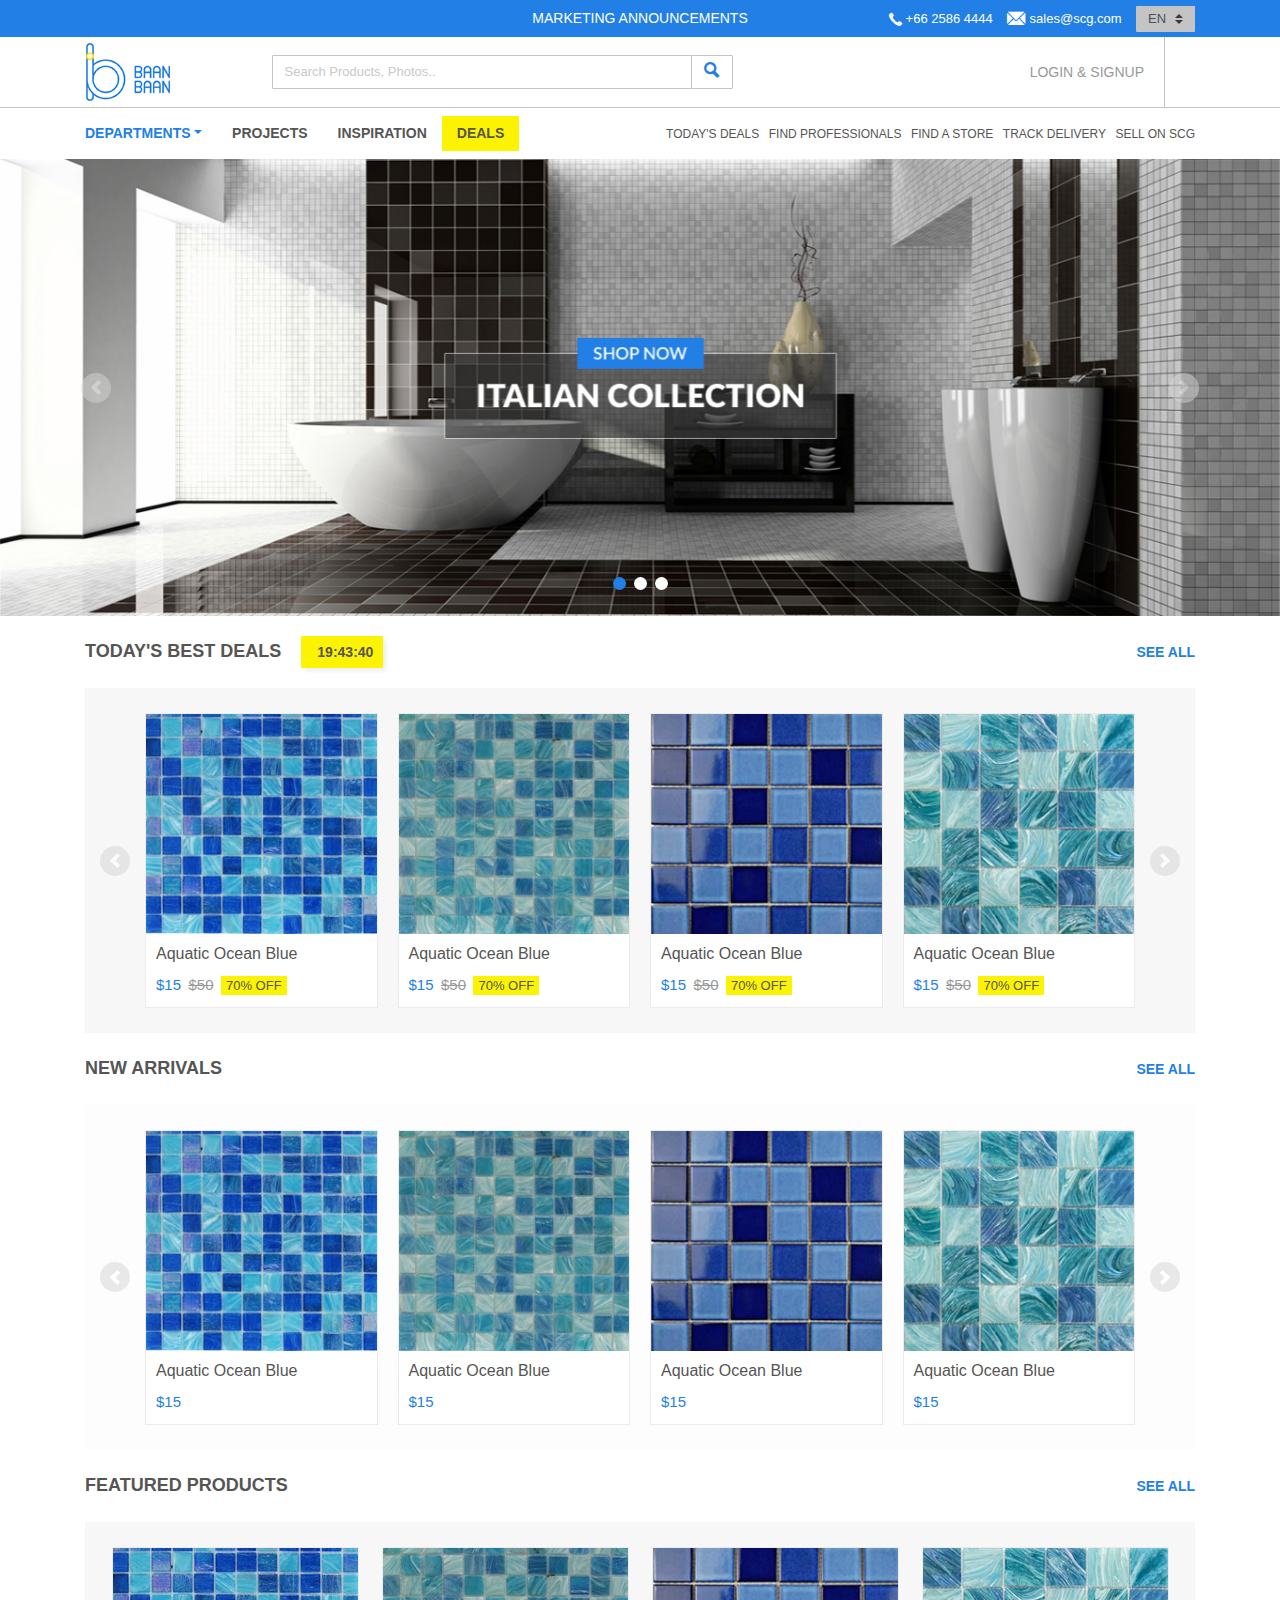
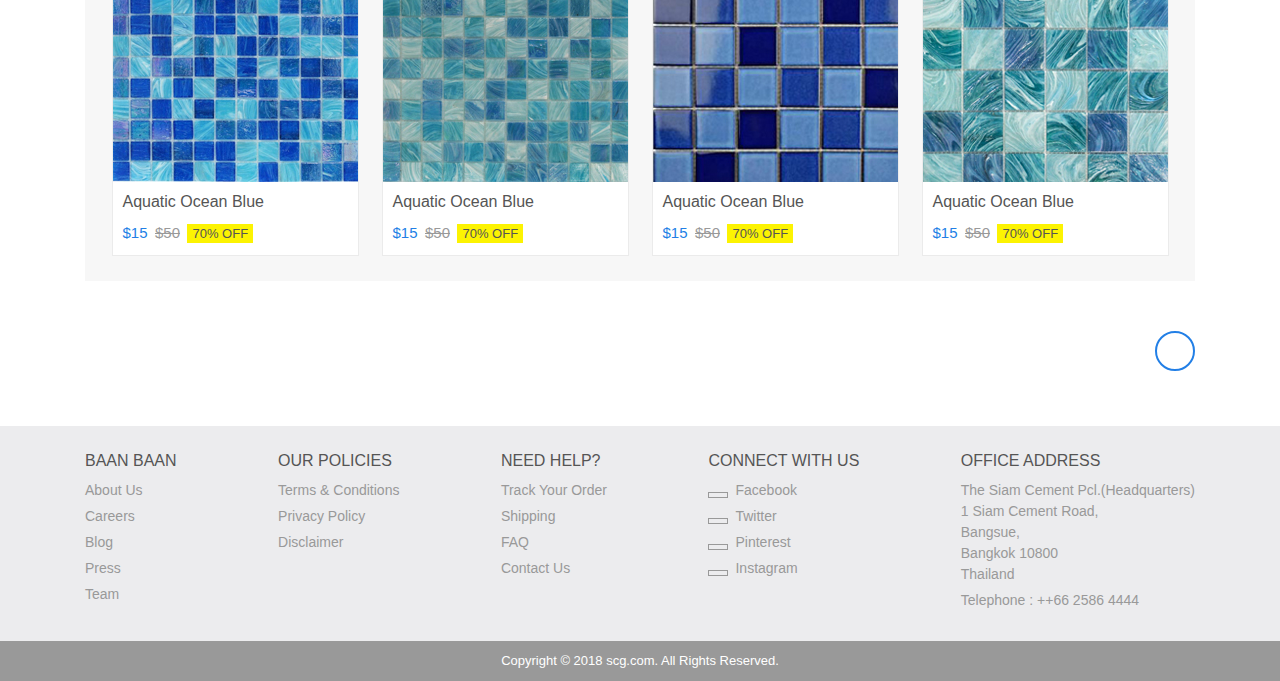
==== commit 159a61a1: "signup and quick view fix" ====
--- a/index.html
+++ b/index.html
@@ -50,7 +50,7 @@
             </div>
             <div class="header-panel">
                 <div class="container">
-                    <div id="logo"><a href="#" title="Baan Baan"><img src="images/logo.jpg" alt="Baan Baan"></a></div>
+                    <div id="logo"><a href="index.html" title="Baan Baan"><img src="images/logo.jpg" alt="Baan Baan"></a></div>
                     <div id="main-search">
                         <div class="input-group">
                             <input type="text" class="form-control" placeholder="Search Products, Photos.." aria-label="Search Products, Photos.." aria-describedby="basic-addon2">
@@ -60,11 +60,71 @@
                         </div>
                     </div>
                     <div id="account"><span id="signup">
-                        <a href="#">Login</a> &amp; <a href="#">Signup</a>
+
+                        <div class="btn-group">
+                            <a class="dropdown-toggle" data-toggle="dropdown" aria-haspopup="true" aria-expanded="false">
+                                Login &amp; Signup
+                            </a>
+
+                            <div class="dropdown-menu dropdown-menu-right">
+                                <h1>Sign In</h1>
+                                <div class="form-group">
+                                    <label for="exampleDropdownFormEmail2">Email</label>
+                                    <input type="email" class="form-control" id="exampleDropdownFormEmail2" placeholder="email@example.com">
+                                </div>
+                                <div class="form-group">
+                                    <label for="exampleDropdownFormPassword2">Password<a href="javascript:void(0)">Forgot Password?</a></label>
+                                    <input type="password" class="form-control" id="exampleDropdownFormPassword2" placeholder="Password">
+                                </div>
+                                <div class="form-check">
+                                    <input type="checkbox" class="form-check-input" id="dropdownCheck2">
+                                    <label class="form-check-label" for="dropdownCheck2">
+                                        Remember me
+                                    </label>
+                                </div>
+                                <div class="btn-panel"><button type="submit" class="btn btn-primary btn-block">Sign in</button>
+                                    <a href="javascript:void(0)" class="btn btn-link">New Customer?</a>
+                                    <button type="submit" class="btn btn-secondary btn-block">Create Your Account</button></div>
+                            </div>
+
+
+
+
+
+                        </div>
+                        <div class="btn-group mob">
+
+                            <a class="dropdown-toggle" data-toggle="dropdown" aria-haspopup="true" aria-expanded="false"><i class="fas fa-sign-in-alt"></i></a>
+                            <div class="dropdown-menu dropdown-menu-right">
+                                <h1>Sign In</h1>
+                                <div class="form-group">
+                                    <label for="exampleDropdownFormEmail2">Email</label>
+                                    <input type="email" class="form-control" id="exampleDropdownFormEmail2" placeholder="email@example.com">
+                                </div>
+                                <div class="form-group">
+                                    <label for="exampleDropdownFormPassword2">Password<a href="javascript:void(0)">Forgot Password?</a></label>
+                                    <input type="password" class="form-control" id="exampleDropdownFormPassword2" placeholder="Password">
+                                </div>
+                                <div class="form-check">
+                                    <input type="checkbox" class="form-check-input" id="dropdownCheck2">
+                                    <label class="form-check-label" for="dropdownCheck2">
+                                        Remember me
+                                    </label>
+                                </div>
+                                <div class="btn-panel"><button type="submit" class="btn btn-primary btn-block">Sign in</button>
+                                    <a href="javascript:void(0)" class="btn btn-link">New Customer?</a>
+                                    <button type="submit" class="btn btn-secondary btn-block">Create Your Account</button></div>
+                            </div>
+
+
+
+
+
+                        </div>
                         </span>
                         <span id="cart">
                             <a href="#"><i class="far fa-heart"></i></a>
-                            <a href="#"><i class="fas fa-shopping-cart"></i></a>
+                            <a href="cart.html"><i class="fas fa-shopping-cart"></i></a>
                         </span>
                     </div>
                 </div>
@@ -130,8 +190,8 @@
                                     </li>
 
                                     <li><a href="#">Projects</a></li>
-                                    <li><a href="#">Inspiration</a></li>
-                                    <li><a href="#" class="special">Deals</a></li>
+                                    <li><a href="inspiration.html">Inspiration</a></li>
+                                    <li><a href="product-list.html" class="special">Deals</a></li>
 
                                 </ul>
                             </div>
@@ -180,7 +240,7 @@
                     <div class="slid-pad">
 
 
-                        <div id="carouselExampleControls2" class="carousel slide" data-ride="carousel">
+                        <div id="carouselExampleControls2" class="carousel slide" data-ride="carousel" data-interval="false">
                             <div class="carousel-inner">
                                 <div class="carousel-item active">
 
@@ -558,155 +618,7 @@
 
 
 
-                    <!-- Button trigger modal -->
-                    <button type="button" class="btn quick-launch" data-toggle="modal" data-target="#exampleModalCenter">
-                        Quick View
-                    </button>
-
-                    <!-- Modal -->
-                    <div class="modal fade" id="exampleModalCenter" tabindex="-1" role="dialog" aria-labelledby="exampleModalCenterTitle" aria-hidden="true">
-                        <div class="modal-dialog modal-lg modal-dialog-centered" role="document">
-                            <div class="modal-content">
-                                <div class="close-pad"><button type="button" class="close" data-dismiss="modal" aria-label="Close">
-                                    <span aria-hidden="true">&times;</span>
-                                    </button>
-                                </div>
-                                <div class="modal-body">
-                                    <div class="quick-pad">
-                                        <div class="quick-multi-carousel">
-                                            <div id="carouselExampleIndicatorsQuick" class="carousel slide" data-ride="carousel">
-                                                <ol class="carousel-indicators">
-                                                    <li data-target="#carouselExampleIndicatorsQuick" data-slide-to="0" class="active"><img src="images/product1.jpg"></li>
-                                                    <li data-target="#carouselExampleIndicatorsQuick" data-slide-to="1"><img src="images/product2.jpg"></li>
-                                                    <li data-target="#carouselExampleIndicatorsQuick" data-slide-to="2"><img src="images/product3.jpg"></li>
-                                                </ol>
-                                                <div class="carousel-inner">
-                                                    <div class="carousel-item active">
-                                                        <img class="d-block w-100" src="images/product1.jpg" alt="First slide">
-                                                    </div>
-                                                    <div class="carousel-item">
-                                                        <img class="d-block w-100" src="images/product2.jpg" alt="Second slide">
-                                                    </div>
-                                                    <div class="carousel-item">
-                                                        <img class="d-block w-100" src="images/product3.jpg" alt="Third slide">
-                                                    </div>
-                                                </div>
-                                                <a class="carousel-control-prev" href="#carouselExampleIndicatorsQuick" role="button" data-slide="prev">
-                                                    <span class="carousel-control-prev-icon" aria-hidden="true"></span>
-                                                    <span class="sr-only">Previous</span>
-                                                </a>
-                                                <a class="carousel-control-next" href="#carouselExampleIndicatorsQuick" role="button" data-slide="next">
-                                                    <span class="carousel-control-next-icon" aria-hidden="true"></span>
-                                                    <span class="sr-only">Next</span>
-                                                </a>
-                                            </div>
-                                        </div>
-                                        <div class="quick-desc">
-                                            <div class="bxdetail">
-
-                                                <h2>Aquatic Ocean Blue</h2>
-
-                                                <span class="rating">
-                                                    <a href="#" class="add-to-cart added"><i class="far fa-heart"></i></a>
-                                                    <i class="far fa-star"></i>
-                                                    <i class="far fa-star"></i>
-                                                    <i class="far fa-star"></i>
-                                                    <i class="far fa-star"></i>
-                                                    <i class="far fa-star off"></i>
-                                                </span>
-                                                <div class="price">
-
-                                                    <label class="offer">$15 per piece</label>
-                                                    <label class="actual">$50 per piece</label>
-                                                    <mark class="discount">70% Off</mark>
-                                                </div>
-                                            </div>
-                                            <div id="accordion">
-                                                <div class="card">
-                                                    <div class="card-header" id="headingOne">
-                                                        <h5 class="mb-0">
-                                                            <button class="btn btn-link" data-toggle="collapse" data-target="#collapseOne" aria-expanded="true" aria-controls="collapseOne">
-                                                                Product Information
-                                                            </button>
-                                                        </h5>
-                                                    </div>
-
-                                                    <div id="collapseOne" class="collapse" aria-labelledby="headingOne" data-parent="#accordion">
-                                                        <div class="card-body">
-                                                            <ul>
-                                                                <li><strong>Style :</strong> Scabos Standard</li>
-                                                                <li><strong>Finish :</strong> Brushed</li>
-                                                                <li><strong>Colour :</strong> Beige/Tan, Gold</li>
-                                                            </ul>
-                                                        </div>
-                                                    </div>
-                                                </div>
-                                                <div class="card">
-                                                    <div class="card-header" id="headingTwo">
-                                                        <h5 class="mb-0">
-                                                            <button class="btn btn-link collapsed" data-toggle="collapse" data-target="#collapseTwo" aria-expanded="false" aria-controls="collapseTwo">
-                                                                Dimensions
-                                                            </button>
-                                                        </h5>
-                                                    </div>
-                                                    <div id="collapseTwo" class="collapse show" aria-labelledby="headingTwo" data-parent="#accordion">
-                                                        <div class="card-body">
-                                                            <ul>
-                                                                <li><strong>Tile Dimensions :</strong> 1 x 1 x 0.5</li>
-                                                                <li><strong>Sheet Size :</strong> 11 x 12</li>
-                                                                <li><strong>Weight :</strong> 2.5</li>
-                                                            </ul>
-                                                        </div>
-                                                    </div>
-                                                </div>
-                                            </div>
-                                            <div class="other-details">
-                                                <h4>Avail Professional Services</h4>
-                                                <div class="form-check">
-                                                    <input class="form-check-input" type="checkbox" value="" id="defaultCheck1">
-                                                    <label class="form-check-label" for="defaultCheck1">
-                                                        Installation ($2 per sq.ft)
-                                                    </label>
-                                                </div>
-                                                <h4>Buy More &amp; Save!</h4>
-                                                <div class="form-check">
-                                                    <input class="form-check-input" type="checkbox" value="" id="defaultCheck1">
-                                                    <label class="form-check-label" for="defaultCheck1">
-                                                        9% discount on orders of 10+ boxes
-                                                    </label>
-                                                </div>
-                                                <div class="form-check">
-                                                    <input class="form-check-input" type="checkbox" value="" id="defaultCheck1">
-                                                    <label class="form-check-label" for="defaultCheck1">
-                                                        16% discount on orders of 47+ boxes
-                                                    </label>
-                                                </div>
-                                            </div>
-                                        </div>
-
-                                    </div>
-                                    <div class="extra-details">
-                                        <fieldset class="scheduler-border">
-                                            <legend class="scheduler-border">Try Before You Buy</legend>
-
-
-                                            <button type="button" class="btn btn-primary">Get Free Sample</button>
-
-                                        </fieldset>
-                                        <fieldset class="scheduler-border">
-                                            <legend class="scheduler-border">Ready to Order?</legend>
-
-                                           
-                                           <form class="form-inline">
-                                           
-                                               <label>Coverage Area</label><input type="text" value="80.00 sq ft" class="form-control"><button type="button" class="btn btn-primary">Calculate</button></form>
-                                                                                    </fieldset>
-                                    </div>
-                                </div>
-
-                            </div>
-                        </div>
-                    </div>
+
 
                 </div>
             </div>
@@ -717,7 +629,7 @@
                     <div class="slid-pad">
 
 
-                        <div id="carouselExampleControls3" class="carousel slide" data-ride="carousel">
+                        <div id="carouselExampleControls3" class="carousel slide" data-ride="carousel" data-interval="false">
                             <div class="carousel-inner">
                                 <div class="carousel-item active">
 
@@ -1094,370 +1006,244 @@
                     <div class="slid-pad">
 
 
-                        <div id="carouselExampleControls4" class="carousel slide" data-ride="carousel">
-                            <div class="carousel-inner">
-                                <div class="carousel-item active">
-
-                                    <div class="item-wrap">
-                                        <div class="items">
-                                            <div class="bximg">
-                                                <img src="images/product1.jpg" alt="Best Deal 1">
-                                            </div>
-                                            <div class="bxdetail">
-                                                <h2>Aquatic Ocean Blue</h2>
-                                                <span class="rating">
-                                                    <i class="far fa-star"></i>
-                                                    <i class="far fa-star"></i>
-                                                    <i class="far fa-star"></i>
-                                                    <i class="far fa-star"></i>
-                                                    <i class="far fa-star off"></i>
-                                                </span>
-                                                <div class="price">
-                                                    <a href="#" class="add-to-cart added"><i class="far fa-heart"></i></a>
-                                                    <label class="offer">$15</label>
-                                                    <label class="actual">$50</label>
-                                                    <mark class="discount">70% Off</mark>
-                                                </div>
-                                            </div>
-                                        </div>
-                                        <div class="items">
-                                            <div class="bximg">
-                                                <img src="images/product2.jpg" alt="Best Deal 2">
-                                            </div>
-                                            <div class="bxdetail">
-                                                <h2>Aquatic Ocean Blue</h2>
-                                                <span class="rating">
-                                                    <i class="far fa-star"></i>
-                                                    <i class="far fa-star"></i>
-                                                    <i class="far fa-star"></i>
-                                                    <i class="far fa-star"></i>
-                                                    <i class="far fa-star"></i>
-                                                </span>
-                                                <div class="price">
-                                                    <a href="#" class="add-to-cart"><i class="far fa-heart"></i></a>
-                                                    <label class="offer">$15</label>
-                                                    <label class="actual">$50</label>
-                                                    <mark class="discount">70% Off</mark>
-                                                </div>
-                                            </div>
-                                        </div>
-                                        <div class="items">
-                                            <div class="bximg">
-                                                <img src="images/product3.jpg" alt="Best Deal 3">
-                                            </div>
-                                            <div class="bxdetail">
-                                                <h2>Aquatic Ocean Blue</h2>
-                                                <span class="rating">
-                                                    <i class="far fa-star"></i>
-                                                    <i class="far fa-star"></i>
-                                                    <i class="far fa-star"></i>
-                                                    <i class="far fa-star"></i>
-                                                    <i class="far fa-star"></i>
-                                                </span>
-                                                <div class="price">
-                                                    <a href="#" class="add-to-cart added"><i class="far fa-heart"></i></a>
-                                                    <label class="offer">$15</label>
-                                                    <label class="actual">$50</label>
-                                                    <mark class="discount">70% Off</mark>
-                                                </div>
-                                            </div>
-                                        </div>
-                                        <div class="items">
-                                            <div class="bximg">
-                                                <img src="images/product4.jpg" alt="Best Deal 4">
-                                            </div>
-                                            <div class="bxdetail">
-                                                <h2>Aquatic Ocean Blue</h2>
-                                                <span class="rating">
-                                                    <i class="far fa-star"></i>
-                                                    <i class="far fa-star"></i>
-                                                    <i class="far fa-star"></i>
-                                                    <i class="far fa-star"></i>
-                                                    <i class="far fa-star"></i>
-                                                </span>
-                                                <div class="price">
-                                                    <a href="#" class="add-to-cart"><i class="far fa-heart"></i></a>
-                                                    <label class="offer">$15</label>
-                                                    <label class="actual">$50</label>
-                                                    <mark class="discount">70% Off</mark>
-                                                </div>
+                        <div class="item-wrap">
+                            <div class="items">
+                                <div class="bximg">
+                                    <img src="images/product1.jpg" alt="Best Deal 1">
+                                    <form method="get" action="cart.html"><button type="submit" class="btn btn-primary add-cart">
+                                        Add to Cart
+                                    </button></form>
+                                    <button type="button" class="btn btn-secondary quick-launch" data-toggle="modal" data-target="#exampleModalCenter">
+                                        Quick View
+                                    </button>
+                                </div>
+                                <div class="bxdetail">
+                                    <!-- Button trigger modal -->
+
+
+                                    <!-- Modal -->
+                                    <div class="modal fade" id="exampleModalCenter" tabindex="-1" role="dialog" aria-labelledby="exampleModalCenterTitle" aria-hidden="true">
+                                        <div class="modal-dialog modal-lg modal-dialog-centered" role="document">
+                                            <div class="modal-content">
+                                                <div class="close-pad"><button type="button" class="close" data-dismiss="modal" aria-label="Close">
+                                                    <span aria-hidden="true">&times;</span>
+                                                    </button>
+                                                </div>
+                                                <div class="modal-body">
+                                                    <div class="quick-pad">
+                                                        <div class="product-multi-carousel">
+                                                            <div id="carouselExampleIndicatorsQuick" class="carousel slide" data-ride="carousel" data-interval="false">
+                                                                <ol class="carousel-indicators">
+                                                                    <li data-target="#carouselExampleIndicatorsQuick" data-slide-to="0" class="active"><img src="images/product1.jpg"></li>
+                                                                    <li data-target="#carouselExampleIndicatorsQuick" data-slide-to="1"><img src="images/product2.jpg"></li>
+                                                                    <li data-target="#carouselExampleIndicatorsQuick" data-slide-to="2"><img src="images/product3.jpg"></li>
+                                                                </ol>
+                                                                <div class="carousel-inner">
+                                                                    <div class="carousel-item active">
+                                                                        <img class="d-block w-100" src="images/product1.jpg" alt="First slide">
+                                                                    </div>
+                                                                    <div class="carousel-item">
+                                                                        <img class="d-block w-100" src="images/product2.jpg" alt="Second slide">
+                                                                    </div>
+                                                                    <div class="carousel-item">
+                                                                        <img class="d-block w-100" src="images/product3.jpg" alt="Third slide">
+                                                                    </div>
+                                                                </div>
+                                                                <a class="carousel-control-prev" href="#carouselExampleIndicatorsQuick" role="button" data-slide="prev">
+                                                                    <span class="carousel-control-prev-icon" aria-hidden="true"></span>
+                                                                    <span class="sr-only">Previous</span>
+                                                                </a>
+                                                                <a class="carousel-control-next" href="#carouselExampleIndicatorsQuick" role="button" data-slide="next">
+                                                                    <span class="carousel-control-next-icon" aria-hidden="true"></span>
+                                                                    <span class="sr-only">Next</span>
+                                                                </a>
+                                                            </div>
+                                                        </div>
+                                                        <div class="product-desc">
+                                                            <div class="bxdetail">
+
+                                                                <h2>Aquatic Ocean Blue</h2>
+
+                                                                <span class="rating">
+                                                                    <a href="#" class="add-to-cart added"><i class="far fa-heart"></i></a>
+                                                                    <i class="far fa-star"></i>
+                                                                    <i class="far fa-star"></i>
+                                                                    <i class="far fa-star"></i>
+                                                                    <i class="far fa-star"></i>
+                                                                    <i class="far fa-star off"></i>
+                                                                </span>
+                                                                <div class="price">
+
+                                                                    <label class="offer">$15 per piece</label>
+                                                                    <label class="actual">$50 per piece</label>
+                                                                    <mark class="discount">70% Off</mark>
+                                                                </div>
+                                                            </div>
+                                                            <div id="accordion">
+                                                                <div class="card">
+                                                                    <div class="card-header" id="headingOne">
+                                                                        <h5 class="mb-0">
+                                                                            <button class="btn btn-link" data-toggle="collapse" data-target="#collapseOne" aria-expanded="true" aria-controls="collapseOne">
+                                                                                Product Information
+                                                                            </button>
+                                                                        </h5>
+                                                                    </div>
+
+                                                                    <div id="collapseOne" class="collapse" aria-labelledby="headingOne" data-parent="#accordion">
+                                                                        <div class="card-body">
+                                                                            <ul>
+                                                                                <li><strong>Style :</strong> Scabos Standard</li>
+                                                                                <li><strong>Finish :</strong> Brushed</li>
+                                                                                <li><strong>Colour :</strong> Beige/Tan, Gold</li>
+                                                                            </ul>
+                                                                        </div>
+                                                                    </div>
+                                                                </div>
+                                                                <div class="card">
+                                                                    <div class="card-header" id="headingTwo">
+                                                                        <h5 class="mb-0">
+                                                                            <button class="btn btn-link collapsed" data-toggle="collapse" data-target="#collapseTwo" aria-expanded="false" aria-controls="collapseTwo">
+                                                                                Dimensions
+                                                                            </button>
+                                                                        </h5>
+                                                                    </div>
+                                                                    <div id="collapseTwo" class="collapse show" aria-labelledby="headingTwo" data-parent="#accordion">
+                                                                        <div class="card-body">
+                                                                            <ul>
+                                                                                <li><strong>Tile Dimensions :</strong> 1 x 1 x 0.5</li>
+                                                                                <li><strong>Sheet Size :</strong> 11 x 12</li>
+                                                                                <li><strong>Weight :</strong> 2.5</li>
+                                                                            </ul>
+                                                                        </div>
+                                                                    </div>
+                                                                </div>
+                                                            </div>
+                                                            <div class="other-details">
+                                                                <h4>Avail Professional Services</h4>
+                                                                <div class="form-check">
+                                                                    <input class="form-check-input" type="checkbox" value="" id="defaultCheck1">
+                                                                    <label class="form-check-label" for="defaultCheck1">
+                                                                        Installation ($2 per sq.ft)
+                                                                    </label>
+                                                                </div>
+                                                                <h4>Buy More &amp; Save!</h4>
+                                                                <div class="form-check">
+                                                                    <input class="form-check-input" type="checkbox" value="" id="defaultCheck1">
+                                                                    <label class="form-check-label" for="defaultCheck1">
+                                                                        9% discount on orders of 10+ boxes
+                                                                    </label>
+                                                                </div>
+                                                                <div class="form-check">
+                                                                    <input class="form-check-input" type="checkbox" value="" id="defaultCheck1">
+                                                                    <label class="form-check-label" for="defaultCheck1">
+                                                                        16% discount on orders of 47+ boxes
+                                                                    </label>
+                                                                </div>
+                                                            </div>
+                                                        </div>
+
+                                                    </div>
+                                                    <div class="extra-details">
+                                                        <fieldset class="scheduler-border">
+                                                            <legend class="scheduler-border">Try Before You Buy</legend>
+
+
+                                                            <button type="button" class="btn btn-secondary">Get Free Sample</button>
+
+                                                        </fieldset>
+                                                        <fieldset class="scheduler-border">
+                                                            <legend class="scheduler-border">Ready to Order?</legend>
+
+
+                                                            <form class="form-inline">
+
+                                                                <label>Coverage Area</label><input type="text" value="80.00 sq ft" class="form-control"><button type="button" class="btn btn-secondary">Calculate</button></form>
+                                                        </fieldset>
+                                                    </div>
+                                                </div>
+
                                             </div>
                                         </div>
                                     </div>
-                                </div>
-                                <div class="carousel-item">
-                                    <div class="item-wrap">
-                                        <div class="items">
-                                            <div class="bximg">
-                                                <img src="images/product1.jpg" alt="Best Deal 1">
-                                            </div>
-                                            <div class="bxdetail">
-                                                <h2>Aquatic Ocean Blue</h2>
-                                                <span class="rating">
-                                                    <i class="far fa-star"></i>
-                                                    <i class="far fa-star"></i>
-                                                    <i class="far fa-star"></i>
-                                                    <i class="far fa-star"></i>
-                                                    <i class="far fa-star"></i>
-                                                </span>
-                                                <div class="price">
-                                                    <a href="#" class="add-to-cart added"><i class="far fa-heart"></i></a>
-                                                    <label class="offer">$15</label>
-                                                    <label class="actual">$50</label>
-                                                    <mark class="discount">70% Off</mark>
-                                                </div>
-                                            </div>
-                                        </div>
-                                        <div class="items">
-                                            <div class="bximg">
-                                                <img src="images/product2.jpg" alt="Best Deal 2">
-                                            </div>
-                                            <div class="bxdetail">
-                                                <h2>Aquatic Ocean Blue</h2>
-                                                <span class="rating">
-                                                    <i class="far fa-star"></i>
-                                                    <i class="far fa-star"></i>
-                                                    <i class="far fa-star"></i>
-                                                    <i class="far fa-star"></i>
-                                                    <i class="far fa-star"></i>
-                                                </span>
-                                                <div class="price">
-                                                    <a href="#" class="add-to-cart"><i class="far fa-heart"></i></a>
-                                                    <label class="offer">$15</label>
-                                                    <label class="actual">$50</label>
-                                                    <mark class="discount">70% Off</mark>
-                                                </div>
-                                            </div>
-                                        </div>
-                                        <div class="items">
-                                            <div class="bximg">
-                                                <img src="images/product3.jpg" alt="Best Deal 3">
-                                            </div>
-                                            <div class="bxdetail">
-                                                <h2>Aquatic Ocean Blue</h2>
-                                                <span class="rating">
-                                                    <i class="far fa-star"></i>
-                                                    <i class="far fa-star"></i>
-                                                    <i class="far fa-star"></i>
-                                                    <i class="far fa-star"></i>
-                                                    <i class="far fa-star"></i>
-                                                </span>
-                                                <div class="price">
-                                                    <a href="#" class="add-to-cart added"><i class="far fa-heart"></i></a>
-                                                    <label class="offer">$15</label>
-                                                    <label class="actual">$50</label>
-                                                    <mark class="discount">70% Off</mark>
-                                                </div>
-                                            </div>
-                                        </div>
-                                        <div class="items">
-                                            <div class="bximg">
-                                                <img src="images/product4.jpg" alt="Best Deal 4">
-                                            </div>
-                                            <div class="bxdetail">
-                                                <h2>Aquatic Ocean Blue</h2>
-                                                <span class="rating">
-                                                    <i class="far fa-star"></i>
-                                                    <i class="far fa-star"></i>
-                                                    <i class="far fa-star"></i>
-                                                    <i class="far fa-star"></i>
-                                                    <i class="far fa-star"></i>
-                                                </span>
-                                                <div class="price">
-                                                    <a href="#" class="add-to-cart"><i class="far fa-heart"></i></a>
-                                                    <label class="offer">$15</label>
-                                                    <label class="actual">$50</label>
-                                                    <mark class="discount">70% Off</mark>
-                                                </div>
-                                            </div>
-                                        </div>
+                                    <h2>Aquatic Ocean Blue</h2>
+                                    <span class="rating">
+                                        <i class="far fa-star"></i>
+                                        <i class="far fa-star"></i>
+                                        <i class="far fa-star"></i>
+                                        <i class="far fa-star"></i>
+                                        <i class="far fa-star off"></i>
+                                    </span>
+                                    <div class="price">
+                                        <a href="#" class="add-to-cart added"><i class="far fa-heart"></i></a>
+                                        <label class="offer">$15</label>
+                                        <label class="actual">$50</label>
+                                        <mark class="discount">70% Off</mark>
                                     </div>
                                 </div>
-                                <div class="carousel-item">
-                                    <div class="item-wrap">
-                                        <div class="items">
-                                            <div class="bximg">
-                                                <img src="images/product1.jpg" alt="Best Deal 1">
-                                            </div>
-                                            <div class="bxdetail">
-                                                <h2>Aquatic Ocean Blue</h2>
-                                                <span class="rating">
-                                                    <i class="far fa-star"></i>
-                                                    <i class="far fa-star"></i>
-                                                    <i class="far fa-star"></i>
-                                                    <i class="far fa-star"></i>
-                                                    <i class="far fa-star"></i>
-                                                </span>
-                                                <div class="price">
-                                                    <a href="#" class="add-to-cart added"><i class="far fa-heart"></i></a>
-                                                    <label class="offer">$15</label>
-                                                    <label class="actual">$50</label>
-                                                    <mark class="discount">70% Off</mark>
-                                                </div>
-                                            </div>
-                                        </div>
-                                        <div class="items">
-                                            <div class="bximg">
-                                                <img src="images/product2.jpg" alt="Best Deal 2">
-                                            </div>
-                                            <div class="bxdetail">
-                                                <h2>Aquatic Ocean Blue</h2>
-                                                <span class="rating">
-                                                    <i class="far fa-star"></i>
-                                                    <i class="far fa-star"></i>
-                                                    <i class="far fa-star"></i>
-                                                    <i class="far fa-star"></i>
-                                                    <i class="far fa-star"></i>
-                                                </span>
-                                                <div class="price">
-                                                    <a href="#" class="add-to-cart"><i class="far fa-heart"></i></a>
-                                                    <label class="offer">$15</label>
-                                                    <label class="actual">$50</label>
-                                                    <mark class="discount">70% Off</mark>
-                                                </div>
-                                            </div>
-                                        </div>
-                                        <div class="items">
-                                            <div class="bximg">
-                                                <img src="images/product3.jpg" alt="Best Deal 3">
-                                            </div>
-                                            <div class="bxdetail">
-                                                <h2>Aquatic Ocean Blue</h2>
-                                                <span class="rating">
-                                                    <i class="far fa-star"></i>
-                                                    <i class="far fa-star"></i>
-                                                    <i class="far fa-star"></i>
-                                                    <i class="far fa-star"></i>
-                                                    <i class="far fa-star"></i>
-                                                </span>
-                                                <div class="price">
-                                                    <a href="#" class="add-to-cart added"><i class="far fa-heart"></i></a>
-                                                    <label class="offer">$15</label>
-                                                    <label class="actual">$50</label>
-                                                    <mark class="discount">70% Off</mark>
-                                                </div>
-                                            </div>
-                                        </div>
-                                        <div class="items">
-                                            <div class="bximg">
-                                                <img src="images/product4.jpg" alt="Best Deal 4">
-                                            </div>
-                                            <div class="bxdetail">
-                                                <h2>Aquatic Ocean Blue</h2>
-                                                <span class="rating">
-                                                    <i class="far fa-star"></i>
-                                                    <i class="far fa-star"></i>
-                                                    <i class="far fa-star"></i>
-                                                    <i class="far fa-star"></i>
-                                                    <i class="far fa-star"></i>
-                                                </span>
-                                                <div class="price">
-                                                    <a href="#" class="add-to-cart"><i class="far fa-heart"></i></a>
-                                                    <label class="offer">$15</label>
-                                                    <label class="actual">$50</label>
-                                                    <mark class="discount">70% Off</mark>
-                                                </div>
-                                            </div>
-                                        </div>
+                            </div>
+                            <div class="items">
+                                <div class="bximg">
+                                    <img src="images/product2.jpg" alt="Best Deal 2">
+                                </div>
+                                <div class="bxdetail">
+                                    <h2>Aquatic Ocean Blue</h2>
+                                    <span class="rating">
+                                        <i class="far fa-star"></i>
+                                        <i class="far fa-star"></i>
+                                        <i class="far fa-star"></i>
+                                        <i class="far fa-star"></i>
+                                        <i class="far fa-star"></i>
+                                    </span>
+                                    <div class="price">
+                                        <a href="#" class="add-to-cart"><i class="far fa-heart"></i></a>
+                                        <label class="offer">$15</label>
+                                        <label class="actual">$50</label>
+                                        <mark class="discount">70% Off</mark>
                                     </div>
                                 </div>
-                                <div class="carousel-item">
-                                    <div class="item-wrap">
-                                        <div class="items">
-                                            <div class="bximg">
-                                                <img src="images/product1.jpg" alt="Best Deal 1">
-                                            </div>
-                                            <div class="bxdetail">
-                                                <h2>Aquatic Ocean Blue</h2>
-                                                <span class="rating">
-                                                    <i class="far fa-star"></i>
-                                                    <i class="far fa-star"></i>
-                                                    <i class="far fa-star"></i>
-                                                    <i class="far fa-star"></i>
-                                                    <i class="far fa-star"></i>
-                                                </span>
-                                                <div class="price">
-                                                    <a href="#" class="add-to-cart added"><i class="far fa-heart"></i></a>
-                                                    <label class="offer">$15</label>
-                                                    <label class="actual">$50</label>
-                                                    <mark class="discount">70% Off</mark>
-                                                </div>
-                                            </div>
-                                        </div>
-                                        <div class="items">
-                                            <div class="bximg">
-                                                <img src="images/product2.jpg" alt="Best Deal 2">
-                                            </div>
-                                            <div class="bxdetail">
-                                                <h2>Aquatic Ocean Blue</h2>
-                                                <span class="rating">
-                                                    <i class="far fa-star"></i>
-                                                    <i class="far fa-star"></i>
-                                                    <i class="far fa-star"></i>
-                                                    <i class="far fa-star"></i>
-                                                    <i class="far fa-star"></i>
-                                                </span>
-                                                <div class="price">
-                                                    <a href="#" class="add-to-cart"><i class="far fa-heart"></i></a>
-                                                    <label class="offer">$15</label>
-                                                    <label class="actual">$50</label>
-                                                    <mark class="discount">70% Off</mark>
-                                                </div>
-                                            </div>
-                                        </div>
-                                        <div class="items">
-                                            <div class="bximg">
-                                                <img src="images/product3.jpg" alt="Best Deal 3">
-                                            </div>
-                                            <div class="bxdetail">
-                                                <h2>Aquatic Ocean Blue</h2>
-                                                <span class="rating">
-                                                    <i class="far fa-star"></i>
-                                                    <i class="far fa-star"></i>
-                                                    <i class="far fa-star"></i>
-                                                    <i class="far fa-star"></i>
-                                                    <i class="far fa-star"></i>
-                                                </span>
-                                                <div class="price">
-                                                    <a href="#" class="add-to-cart added"><i class="far fa-heart"></i></a>
-                                                    <label class="offer">$15</label>
-                                                    <label class="actual">$50</label>
-                                                    <mark class="discount">70% Off</mark>
-                                                </div>
-                                            </div>
-                                        </div>
-                                        <div class="items">
-                                            <div class="bximg">
-                                                <img src="images/product4.jpg" alt="Best Deal 4">
-                                            </div>
-                                            <div class="bxdetail">
-                                                <h2>Aquatic Ocean Blue</h2>
-                                                <span class="rating">
-                                                    <i class="far fa-star"></i>
-                                                    <i class="far fa-star"></i>
-                                                    <i class="far fa-star"></i>
-                                                    <i class="far fa-star"></i>
-                                                    <i class="far fa-star"></i>
-                                                </span>
-                                                <div class="price">
-                                                    <a href="#" class="add-to-cart"><i class="far fa-heart"></i></a>
-                                                    <label class="offer">$15</label>
-                                                    <label class="actual">$50</label>
-                                                    <mark class="discount">70% Off</mark>
-                                                </div>
-                                            </div>
-                                        </div>
+                            </div>
+                            <div class="items">
+                                <div class="bximg">
+                                    <img src="images/product3.jpg" alt="Best Deal 3">
+                                </div>
+                                <div class="bxdetail">
+                                    <h2>Aquatic Ocean Blue</h2>
+                                    <span class="rating">
+                                        <i class="far fa-star"></i>
+                                        <i class="far fa-star"></i>
+                                        <i class="far fa-star"></i>
+                                        <i class="far fa-star"></i>
+                                        <i class="far fa-star"></i>
+                                    </span>
+                                    <div class="price">
+                                        <a href="#" class="add-to-cart added"><i class="far fa-heart"></i></a>
+                                        <label class="offer">$15</label>
+                                        <label class="actual">$50</label>
+                                        <mark class="discount">70% Off</mark>
                                     </div>
                                 </div>
                             </div>
-                            <a class="carousel-control-prev" href="#carouselExampleControls4" role="button" data-slide="prev">
-                                <span class="carousel-control-prev-icon" aria-hidden="true"></span>
-                                <span class="sr-only">Previous</span>
-                            </a>
-                            <a class="carousel-control-next" href="#carouselExampleControls4" role="button" data-slide="next">
-                                <span class="carousel-control-next-icon" aria-hidden="true"></span>
-                                <span class="sr-only">Next</span>
-                            </a>
+                            <div class="items">
+                                <div class="bximg">
+                                    <img src="images/product4.jpg" alt="Best Deal 4">
+                                </div>
+                                <div class="bxdetail">
+                                    <h2>Aquatic Ocean Blue</h2>
+                                    <span class="rating">
+                                        <i class="far fa-star"></i>
+                                        <i class="far fa-star"></i>
+                                        <i class="far fa-star"></i>
+                                        <i class="far fa-star"></i>
+                                        <i class="far fa-star"></i>
+                                    </span>
+                                    <div class="price">
+                                        <a href="#" class="add-to-cart"><i class="far fa-heart"></i></a>
+                                        <label class="offer">$15</label>
+                                        <label class="actual">$50</label>
+                                        <mark class="discount">70% Off</mark>
+                                    </div>
+                                </div>
+                            </div>
                         </div>
                     </div>
 
@@ -1594,5 +1380,12 @@
 
         </script>
         <!--Custom Chat Box-->
+        <!--Prevent auto slide in Carousel-->
+        <script>
+            $('.carousel').carousel({
+                interval: false;
+            });
+        </script>
+        <!--Prevent auto slide in Carousel-->
     </body>
 </html>
--- a/css/style.css
+++ b/css/style.css
@@ -4,6 +4,38 @@
 }
 .pull-right {
     float: right;
+}
+
+.btn-primary{
+    background-color: #007bff!important;
+    color: #fff!important;
+    font-size: 13px;
+    text-transform: uppercase;
+}
+
+.btn-secondary{
+    background-color: #fcf302!important;
+    color: #555!important;
+    font-size: 13px;
+    text-transform: uppercase;
+}
+
+.form-control{
+    border-radius: 1px;
+    border-color: #ebebeb;
+    color: #cac8c9;
+}
+
+.form-control::-webkit-input-placeholder { /* Chrome */
+    color: #cac8c9;
+}
+.form-control::-moz-placeholder { /* Firefox 19+ */
+    color: #cac8c9;
+    opacity: 1;
+}
+
+.btn{
+    border-radius: 1px;
 }
 
 /* Mobile Nav */
@@ -411,20 +443,74 @@
 }
 #account #signup{
     align-self: center;
-    padding-right: 20px;
-    color: #555;
+    padding-right: 5px;
     text-align: right;
 }
-#account #signup a{
-    color: #555;
+#account #signup a.dropdown-toggle{
+    color: #999;
     font-size: 14px;
     font-weight: 500;
     text-transform: uppercase;
-}
-#account #signup a:hover{
+    cursor: pointer;
+    padding: 15px;
+}
+#account #signup a.dropdown-toggle::after{
+    display: none;
+}
+#account #signup .show a.dropdown-toggle, #account #signup .show a.dropdown-toggle i{
+    background-color: #555;
+    color: #fff;
+}
+#account #signup .dropdown-menu{
+    background-color: #555;
+    padding: 15px;
+    color: #fff;
+    font-size: 13px;
+    margin-right: -1px;
+}
+
+#account #signup h1{
+    margin: 0 0 10px 0;
+    color: #fff;
+    font-size: 14px;
+    font-weight: 500;
+    text-transform: uppercase;
+}
+#account #signup .form-group{
+    margin-bottom: 10px;
+}
+#account #signup label{
+    margin-bottom: 5px;
+    display: flex;
+    justify-content: space-between;
+    align-items: baseline;
+}
+#account #signup label a{
+    color: #007bff;
+    font-size: 11px;
     text-decoration: none;
-    color: #999;
-}
+}
+#account #signup .form-control{
+    font-size: 13px;
+    width: 200px;
+}
+#account #signup .btn-panel{
+    text-align: center;
+    margin-top: 10px;
+}
+#account #signup .btn-link{
+    color: #fff;
+    font-size: 13px;
+    text-decoration: none;
+}
+#account #signup .btn-link:hover{
+    color: #ccc;
+}
+
+#account #signup .btn-group.mob{
+    display: none;
+}
+
 #account #cart{
     border-left: 1px solid #c4c4c4;
     display: flex;
@@ -447,7 +533,7 @@
     }
     .mobsignup{
         line-height: 36px;
-        display: inline-block;
+        display: none;
         font-size: 11px;
         text-transform: uppercase;
         color: #fff;
@@ -468,9 +554,33 @@
         flex: auto;
         margin-right: 20px;
     }
-    #account #signup{
+    #account #signup .btn-group{
         display: none;
     }
+    #account #signup .btn-group.mob{
+        display: block;
+        margin-right: 0;
+    }
+    #main-search{
+        margin-right: 10px;
+    }
+
+    #account #signup a.dropdown-toggle, #account #signup a.dropdown-toggle i{
+
+        margin-left: 0;
+        padding-left: 0;
+        padding-right: 0;
+    }
+    #account #signup a.dropdown-toggle{
+        width: 51px;
+        text-align: center;
+        display: inline-flex;
+        justify-content: center;
+        
+    }
+    #account #signup .dropdown-menu{
+    margin-right: 0;
+}
 }
 
 @media only screen and (max-width: 567px) {
@@ -493,6 +603,54 @@
     .badge-items .lang{
         margin-left: 0;
     }
+
+    #logo img{
+        width: 56px;
+
+    }
+    #main-search{
+        margin-right: 5px;
+    }
+    #main-search .form-control, #main-search .btn{
+        padding-left: 5px;
+        padding-right: 5px;
+        font-size: 12px;
+    }
+    #main-search .btn i{
+        font-size: 12px;
+    }
+    #account #signup a.dropdown-toggle{
+        padding-left: 0;
+        padding-right: 0;
+    }
+    #account #signup .btn-group.mob{
+        margin-right: 0;
+    }
+    #account #signup .btn-group.mob i{
+        margin-left: 5px;
+        margin-right: 5px;
+    }
+    #account #cart .fa-heart{
+        margin-left: 0;
+    }
+    #account #signup .dropdown-menu{
+        padding-left: 10px;
+        padding-right: 10px;
+        margin-right: 0;
+
+    }
+    #account #signup{
+        padding-right: 0;
+    }
+    #account #signup a.dropdown-toggle{
+        width: 41px;
+        text-align: center;
+        display: inline-flex;
+        justify-content: center;
+    }
+    #account #signup .dropdown-menu{
+    margin-right: 0;
+}
 }
 
 
@@ -577,6 +735,18 @@
 #spotlite .carousel-control-next,
 #spotlite .carousel-control-prev{
     width: 15%;
+}
+#spotlite .carousel-indicators li{
+    width: 13px;
+    height: 13px;
+    border-radius: 50%;
+    cursor: pointer;
+    background-color: #fff;
+    margin-left: 4px;
+    margin-right: 4px;
+}
+#spotlite .carousel-indicators .active{
+    background-color: #227fe6;
 }
 
 .item-wrap{
@@ -869,6 +1039,40 @@
 }
 
 /*Quick Detail View*/
+
+#featured-products .bximg{
+    position: relative;
+}
+#featured-products .bximg .btn{
+    opacity: 0;
+    transition: all .25s;
+    border: 1px solid #fff!important;
+    font-size: 11px;
+}
+
+#featured-products .item-wrap{
+    padding: 25px 15px;
+}
+#featured-products .modal-body{
+    padding-top: 0;
+}
+
+#featured-products .items:hover .bximg .btn{
+    opacity: 1;
+}
+#featured-products .bximg .add-cart{
+    position: absolute;
+    left:0;
+    top: 45%;
+    margin-left: 10px;
+}
+#featured-products .bximg .quick-launch{
+    position: absolute;
+    right:0;
+    top: 45%;
+    margin-right: 10px;
+}
+
 #quick-view-detail{
     margin: 25px 0;
     text-align: center;
@@ -879,7 +1083,7 @@
     border-radius: 1px;
 }
 #quick-view-detail .modal-body{
-    padding-top: 0.5rem;
+    padding-top: 0;
 }
 
 .close-pad{}
@@ -893,70 +1097,70 @@
     align-items: stretch;
 }
 
-.quick-multi-carousel{
+.product-multi-carousel{
     flex: 1;
     margin: 0 10px 0 0;
 }
-.quick-multi-carousel .carousel-indicators li {
+.product-multi-carousel .carousel-indicators li {
     text-indent: 0;
     width: 64px;
     height: 64px;
     margin:0 7px;
 }
-.quick-multi-carousel .carousel-indicators li img{
+.product-multi-carousel .carousel-indicators li img{
     border: 1px solid #777;
 }
-.quick-multi-carousel .carousel-indicators{
+.product-multi-carousel .carousel-indicators{
     background-color: #fff;
     bottom: -1px;
     margin:0;
     padding: 14px 15% 0 15%;
 }
-.quick-multi-carousel .carousel-indicators li::before,
-.quick-multi-carousel .carousel-indicators li::after{
+.product-multi-carousel .carousel-indicators li::before,
+.product-multi-carousel .carousel-indicators li::after{
     display: none;
 }
-.quick-multi-carousel .carousel-indicators li img{
+.product-multi-carousel .carousel-indicators li img{
     width: 100%;
 }
-.quick-multi-carousel .carousel-control-next,
-.quick-multi-carousel .carousel-control-prev{
+.product-multi-carousel .carousel-control-next,
+.product-multi-carousel .carousel-control-prev{
     align-items: flex-end;
 }
-.quick-multi-carousel .carousel-control-next-icon,
-.quick-multi-carousel .carousel-control-prev-icon{
+.product-multi-carousel .carousel-control-next-icon,
+.product-multi-carousel .carousel-control-prev-icon{
     background-color: #ccc;
     margin-bottom: 25%;
 }
 
-.quick-multi-carousel .carousel-control-next,
-.quick-multi-carousel .carousel-control-prev{
+.product-multi-carousel .carousel-control-next,
+.product-multi-carousel .carousel-control-prev{
     z-index: 99;
 }
 
-.quick-desc{
+.product-desc{
     flex: 1;
     margin: 0 0 0 10px;
 }
 
-.quick-desc .bxdetail{
+.product-desc .bxdetail{
     text-align: left;
     padding: 0;
     margin-bottom: 20px;
 }
 
-.quick-desc #accordion .card-body{
+.product-desc #accordion .card-body{
     padding: 10px;
 }
-.quick-desc #accordion .card{
+.product-desc #accordion .card{
     border: 0;
 }
-.quick-desc #accordion .card-header{
+.product-desc #accordion .card-header{
     padding: 5px 10px;
     background-color: #999;
     border-radius: 1px;
 }
-.quick-desc #accordion .card-header .btn{
+.product-desc #accordion .card-header .btn{
     padding: 0;
     display: block;
     text-decoration: none;
@@ -965,29 +1169,29 @@
     text-align: left;
     font-size: 14px;
 }
-.quick-desc #accordion .card ul{
+.product-desc #accordion .card ul{
     margin: 0;
     padding: 0;
 }
-.quick-desc #accordion .card ul li{
+.product-desc #accordion .card ul li{
     display: block;
     list-style: none;
     text-align: left;
     font-size: 13px;
     line-height: 20px;
 }
-.quick-desc #accordion .card ul li strong{
+.product-desc #accordion .card ul li strong{
     font-weight: 600;
 }
 
-.quick-desc .other-details{
+.product-desc .other-details{
     text-align: left;
     border-top: 1px solid #c4c4c4;
     font-size: 13px;
     margin-top: 15px;
     padding: 0 0 10px 0;
 }
-.quick-desc .other-details h4{
+.product-desc .other-details h4{
     color: #227fe6;
     font-size: 14px;
     font-weight: 500;
@@ -1000,11 +1204,9 @@
     align-items: stretch;
 }
 .extra-details fieldset.scheduler-border {
-    border: 1px groove #ddd !important;
+    border: 1px solid #ebebeb !important;
     padding: 0 10px 10px 10px !important;
     margin: 0 0 0 0 !important;
-    -webkit-box-shadow:  0px 0px 0px 0px #000;
-    box-shadow:  0px 0px 0px 0px #000;
 }
 .extra-details fieldset.scheduler-border:first-child{
     flex: 1;
@@ -1207,11 +1409,11 @@
     margin-right: 8px;
     border-radius: 1px;
 }
-.red{ background-color: red;}
-.green{ background-color: green;}
+.red{ background-color: #e30047;}
+.green{ background-color: palegreen;}
 .blue{ background-color: blue;}
 .mediumaquamarine{ background-color: mediumaquamarine;}
-.cyan{ background-color: cyan;}
+.cyan{ background-color: #5fcbef;}
 
 
 
@@ -1367,3 +1569,757 @@
 
 /* ---- */
 
+/* Product Detail */
+.product-pad{
+    display: flex;
+    justify-content: space-between;
+    align-items: stretch;
+    flex-direction: row;
+    flex-wrap: wrap;
+    margin-bottom: 10px;
+
+}
+.product-pad .pad{
+    padding: 15px;
+    background-color: #fff;
+    flex: 0 0 49%;
+    margin-right: 0;
+    margin: 10px 0;
+}
+
+@media only screen and (max-width: 990px) {
+    .product-pad .pad{
+        flex: auto;
+    }
+}
+
+/*
+.product-pad .pad + .pad{
+margin-right: 0;
+margin-left: 0;
+}
+*/
+#product-detail .product-multi-carousel{
+    margin: 0;
+}
+#product-detail .product-desc{
+    margin: 0;
+}
+
+@media only screen and (max-width: 567px) {
+    #product-detail .product-desc{
+        min-width: 450px;
+    }
+}
+
+.share-widjet{
+    display: flex;
+    flex-direction: row;
+    justify-content: space-between;
+    align-items: center;
+    font-size: 13px;
+    color: #999;
+    border-bottom: 1px solid #ebebeb;
+}
+.share-widjet .rating{}
+.share-widjet .reviews{
+    color: #227fe6;
+}
+.share-widjet .share-this{
+
+}
+.share-widjet .share-this i{
+    font-size: 16px;
+    margin-left: 5px;
+}
+.share-widjet .add-to-cart{
+    float: none;
+}
+
+.product-pad .product-desc .bxdetail .price{
+    margin: 15px 0;
+}
+.product-pad .product-desc .bxdetail .price small{
+    display: block;
+    color: #999;
+}
+
+.other-styles{
+    display: flex;
+    justify-content: flex-start;
+    align-items: center;
+}
+.color-badge{
+    width: 30px;
+    height: 30px;
+    display: inline-block;
+    border: 1px solid #ebebeb;
+    margin-right: 10px;
+}
+.color-badge.more{
+    background-color: #ccc;
+    color: #555;
+    font-size: 13px!important;
+    line-height: 30px;
+    text-align: center;
+}
+
+.product-pad .product-desc .other-details{
+    border: 0;
+    margin: 0;
+    padding: 0;
+}
+
+.coverage-area{
+    margin: 20px 0;
+}
+.coverage-area form{
+    font-size: 13px;
+    justify-content: space-between;
+    justify-content: flex-start;
+}
+.coverage-area .form-control{
+    font-size: 13px;
+    border-radius: 1px;
+    width: 90px;
+    margin: 0 10px;
+}
+.coverage-area .btn{
+    border-radius: 1px;
+    background-color: #fcf302;
+    border: 1px solid #ddd;
+    font-size: 14px;
+    color: #555;
+    text-transform: uppercase;
+    margin-right: 10px;
+}
+
+.product-pad .extra-details .btn.btn-cart{
+    background-color: #227fe6;
+    color: #fff;
+}
+.product-pad .extra-details .scheduler-border{
+    flex: 0 0 48%!important;
+    text-align: center;
+    margin: 0!important;
+    padding: 0 10px 10px 10px!important;
+}
+
+@media only screen and (max-width: 990px) {
+    .product-pad .extra-details{
+        flex-direction: row;
+    }
+}
+
+#nav-home h2{
+    color: #555;
+    font-size: 18px;
+    font-weight: 500;
+    text-transform: capitalize;
+    margin-bottom: 10px;
+}
+#nav-home h3{
+    color: #555;
+    font-size: 14px;
+    font-weight: 500;
+    text-transform: capitalize;
+    margin-bottom: 10px;
+}
+#nav-home p{
+    font-size: 14px;
+    color: #777;
+    margin-bottom: 10px;
+}
+#nav-home ul{
+    margin: 0;
+    padding: 0;
+    font-size: 14px;
+    color: #777;
+}
+#nav-home ul li{
+    margin: 0;
+    padding: 0;
+    display: block;
+    list-style: none;
+    line-height: 25px;
+}
+#nav-home ul li strong{
+    font-weight: 500;
+}
+
+.product-tab .nav-tabs .nav-link{
+    border-width: 0 0 1px 0;
+    font-size: 18px;
+    font-weight: 600;
+    text-transform: uppercase;
+    color: #555!important;
+    padding: 0 15px 15px 15px;
+    line-height: 1.2;
+}
+
+@media only screen and (max-width: 567px) {
+    .product-tab .nav-tabs .nav-link{
+        font-size: 14px;
+        padding: 0 7px 15px 7px;
+    }
+}
+
+.product-tab .nav-tabs .nav-link:first-child{
+    padding-left: 0;
+}
+.product-tab .nav-tabs .nav-item.show .nav-link,
+.product-tab .nav-tabs .nav-link.active{
+    border-color: #fff #fff #007bff;
+}
+.product-tab .nav-tabs{
+    border-bottom-color: #ebebeb;
+}
+
+#tab-reviews .bx-rating-pad{
+    display: flex;
+    align-items: center;
+    justify-content: space-around;
+    border: 1px solid #ebebeb;
+    padding: 10px 0px;
+}
+
+#tab-reviews h2{
+    color: #555;
+    font-size: 18px;
+    font-weight: 500;
+    text-transform: capitalize;
+}
+#tab-reviews .bx-rating{
+    border-right: 1px solid #ebebeb;
+    display: flex;
+    flex-direction: column;
+    align-items: center;
+    flex: 1;
+    padding: 15px 0;
+}
+#tab-reviews .bx-rating .rating{
+    color: #227fe6;
+    margin: 0 0 5px 0;
+}
+#tab-reviews .bx-rating label{
+    margin: 0;
+    font-size: 14px;
+}
+#tab-reviews .bx-rating mark{
+    background-color: transparent;
+    font-size: 30px;
+}
+#tab-reviews .bx-rating mark small{
+    font-size: 16px;
+}
+#tab-reviews .bx-btn{
+    flex: 1;
+    padding:0;
+    text-align: center;
+}
+#tab-reviews .btn-review{
+    color: #fff;
+    background-color: #227fe6;
+}
+.product-tab .tab-content{
+    padding: 15px 0;
+}
+
+#customer-reviews{}
+#customer-reviews ul{
+    margin: 0;
+    padding: 0;
+}
+#customer-reviews ul li{
+    margin: 0 0 15px 0;
+    padding: 0;
+    display: flex;
+    list-style: none;
+    align-items: flex-start;
+    justify-content: space-between;
+}
+#customer-reviews ul li .user-badge{
+    margin: 0 15px 0 0;
+    color: #fff;
+    font-size: 18px;
+    text-transform: uppercase;
+    font-weight: 600;
+    width: 40px;
+    height: 40px;
+    flex: 0 0 40px;
+    line-height: 40px;
+    text-align: center;
+}
+#customer-reviews ul li .rating{
+    font-size: 14px;
+}
+#customer-reviews ul li .review-title{
+    font-size: 15px;
+    font-weight: 500;
+    margin: 3px 0 0 0;
+}
+#customer-reviews ul li .review-user{
+    font-size: 14px;
+    font-weight: 400;
+    color: #bbb;
+    margin: 7px 0 10px 0;
+}
+#customer-reviews .badge-verify{
+    margin-left: 15px;
+}
+#customer-reviews .badge-verify i{
+    margin-right: 5px;
+}
+#customer-reviews .badge-verify i::before{
+    color: #36d519;
+}
+#customer-reviews ul li p{
+    margin: 0;
+    color: #777;
+    font-size: 14px;
+}
+
+.qans-search{
+    border-bottom: 1px solid #ebebeb;
+    padding-bottom: 15px;
+    margin-bottom: 15px;
+}
+.qans-search h2{
+    color: #555;
+    font-size: 18px;
+    font-weight: 500;
+    text-transform: capitalize;
+    margin-bottom: 10px;
+}
+.qans-search .input-group-text{
+    background-color: #f7f7f7;
+    color: #777;
+    border-radius: 1px;
+    border-color:#f7f7f7;
+}
+.qans-search .form-control{
+    background-color: #f7f7f7;
+    border-color:#f7f7f7;
+    font-size: 14px;
+}
+
+#qans ul{
+    margin: 0;
+    padding: 0;
+}
+#qans ul li{
+    margin: 0 0 15px 0;
+    padding: 0;
+    display: flex;
+    list-style: none;
+    align-items: flex-start;
+    justify-content: space-between;
+}
+#qans ul li:nth-child(even) {
+    border-bottom: 1px solid #ebebeb;
+    padding-bottom: 15px;
+}
+#qans ul li:last-child{
+    border-bottom: 0;
+    padding-bottom: 0;
+}
+#qans ul li .quest{
+    flex: 1;
+    align-self: center;
+}
+#qans ul li .user-badge{
+    margin: 0 15px 0 0;
+    color: #777;
+    font-size: 18px;
+    text-transform: uppercase;
+    font-weight: 600;
+    width: 40px;
+    height: 40px;
+    flex: 0 0 40px;
+    line-height: 40px;
+    text-align: center;
+    background-color: #f7f7f7;
+}
+
+#qans ul li .title{
+    font-size: 15px;
+    font-weight: 500;
+    margin: 0 0 0 0;
+}
+#qans ul li .ans-user{
+    font-size: 14px;
+    font-weight: 400;
+    color: #bbb;
+    margin: 7px 0 0 0;
+}
+#qans ul li .ans-desc{
+    margin: 0;
+    color: #777;
+    font-size: 14px;
+}
+
+#nav-qans .bxpagn .pagination{
+    margin: 0;
+    padding-bottom: 0;
+}
+#nav-qans .page-item.active .page-link{
+    background-color: #e30047;
+}
+
+
+
+
+
+
+
+
+
+
+#tab-reviews .bxpagn .pagination{
+    margin: 0;
+    padding-bottom: 0;
+}
+#tab-reviews .page-item.active .page-link{
+    background-color: #e30047;
+}
+
+#tab-reviews .sort-head{
+    margin: 0 0 15px 0;
+    padding: 15px 0;
+    border-bottom: 1px solid #ebebeb;
+}
+#tab-reviews .sort-head h1{
+    flex: 1;
+}
+
+#nav-instal h2{
+    margin: 0 0 10px 0;
+    color: #555;
+    font-size: 18px;
+    font-weight: 500;
+}
+#nav-instal p{
+    margin: 0 0 10px 0;
+    font-size: 14px;
+    color: #777;
+}
+
+#similar-items .item-wrap{
+    padding: 0;
+    background-color: #fff;
+    justify-content: space-between;
+    align-items: stretch;
+    flex-direction: row;
+    flex-wrap: wrap;
+}
+#similar-items .items{
+    flex: 0 0 49%;
+    margin: 15px 0 0 0;
+}
+
+@media only screen and (max-width: 990px) {
+    #similar-items .item-wrap .items{
+        flex: 0 0 49%;
+    }
+}
+
+@media only screen and (max-width: 440px) {
+    #similar-items .item-wrap .items{
+        flex: auto;
+    }
+}
+
+#similar-items h1{
+    border-bottom: 1px solid #ebebeb;
+    padding: 0 0 15px 0;
+    margin: 0 0 0 0;
+    font-size: 18px;
+    font-weight: 600;
+    text-transform: uppercase;
+    color: #555;
+}
+#similar-items .bxdetail{
+    background-color: #f7f7f7;
+}
+
+#recommended-products{
+    margin-bottom: 20px;
+}
+
+#required-accessories,
+#recommended-products{
+    background-color: #fff;
+}
+#required-accessories h1,
+#recommended-products h1{
+    border-bottom: 1px solid #ebebeb;
+    padding: 15px 0;
+    margin: 0 0 15px 0;
+}
+#required-accessories .item-wrap,
+#recommended-products .item-wrap{
+    background-color: #fff;
+    padding: 10px 35px 25px 35px;
+}
+#required-accessories .bxdetail h2{
+    margin-bottom: 10px;
+}
+#recommended-products .bxdetail{
+    background-color: #f7f7f7;
+}
+#recommended-products .bxdetail h2{
+    text-align: center;
+}
+#required-accessories .bxdetail .btn{
+    border-radius: 1px;
+    background-color: #227fe6;
+    margin-top: 10px;
+    color: #fff;
+    text-transform: uppercase;
+    border: 1px solid #ebebeb;
+}
+#required-accessories .carousel-control-next,
+#required-accessories .carousel-control-prev,
+#recommended-products .carousel-control-next,
+#recommended-products .carousel-control-prev{
+    width: 30px;
+}
+
+@media only screen and (max-width: 440px) {
+    .item-wrap,
+    .item-wrap{
+        padding: 0 0 15px 0;
+        justify-content: flex-start;
+    }
+    .item-wrap .items,
+    .item-wrap .items{
+        flex: 0 0 100%;
+        margin: 0;
+    }
+}
+
+.inspiration{}
+.inspiration ul{
+    margin: 0;
+    padding: 0;
+    display: flex;
+    flex-wrap: wrap;
+    justify-content: space-between;
+}
+.inspiration ul li{
+    list-style: none;
+    width: 32%;
+    margin-bottom: 2%;
+}
+
+.inspire-detail{
+    display: flex;
+    justify-content: space-between;
+    flex-direction: row;
+}
+.inspire-detail .bximg{
+    flex: 1;
+    margin-right: 1rem;
+}
+.inspire-detail .bx-desc{
+    flex: 1;
+}
+
+.cart-pad{
+    display: flex;
+    justify-content: space-between;
+    flex-direction: row;
+    align-items: stretch;
+}
+.my-cart{
+    flex: 4;
+    background-color: #fff;
+    padding: 15px;
+}
+.cart-pad h1{
+    margin: 0 0 15px 0;
+
+    font-size: 18px;
+    font-weight: 600;
+    text-transform: uppercase;
+    color: #555;
+    line-height: 1.2;
+    display: flex;
+    justify-content: space-between;
+    align-items: center;
+}
+.my-cart{
+    margin-right: 7px;
+}
+.my-cart h1 .btn{
+    background-color: #fcf302;
+    text-transform: uppercase;
+}
+.my-cart .bximg{
+    height: 128px;
+}
+.my-cart .bximg img{
+    max-height: 100%;
+    width: auto;
+}
+.my-cart thead{
+    background-color: #f7f7f7;
+}
+.my-cart thead th{
+    color: #555;
+    font-size: 14px;
+    font-weight: 600;
+    text-transform: uppercase;
+    border: 0;
+    font-size: 14px;
+}
+.my-cart tbody td{
+    border-color:#f7f7f7; 
+    font-size: 14px;
+}
+.my-cart tbody td:first-child{
+    padding-left: 0;
+}
+.my-cart tbody td:last-child{
+    padding-right: 0;
+}
+.my-cart tbody td .quantity{
+    display: flex;
+    justify-content: flex-start;
+    align-items: flex-start;
+    margin: 0;
+}
+.my-cart tbody td .quantity input{
+    width: 70px;
+    text-align: center;
+    margin-right: 10px;
+    font-size: 14px;
+}
+.my-cart td .my-cart-item-desc{
+    display: flex;
+    flex-direction: column;
+    justify-content: space-between;
+    height: 128px;
+}
+.my-cart td .my-cart-item-desc i{
+    color: #ccc;
+    font-size: 18px;
+    margin-right: 5px;
+}
+.my-cart tbody td .my-cart-item-desc .cart-item-desc{
+
+}
+.my-cart tbody td .my-cart-item-desc .cart-item-add-remove{
+
+}
+.cart-item-add-remove .fa-trash-alt{
+    margin-left: 10px;
+}
+
+.order-summary{
+    flex: 0 0 300px;
+    background-color: #fff;
+    padding: 15px;
+    margin-left: 8px;
+}
+.order-summary h1{
+    flex-direction: column;
+    align-items: flex-start;
+}
+.order-summary h1 small{
+    font-size: 11px;
+    text-transform: capitalize;
+}
+.order-summary .order-list label{
+    margin: 0;
+}
+.order-summary .order-list ul{
+    margin: 0;
+    padding: 0;
+}
+.order-summary .order-list ul li{
+    list-style: none;
+    display: flex;
+    justify-content: space-between;
+    align-items: center;
+    font-size: 14px;
+    font-weight: 400;
+    text-transform: capitalize;
+    margin-bottom: 5px;
+}
+.order-summary .order-list ul li:last-child{
+    font-size: 14px!important;
+    font-weight: 600;
+    text-transform: uppercase;
+    color: #555; 
+    border:1px solid #ebebeb;
+    border-width: 1px 0;
+    padding: 10px 0;
+    margin-top: 10px;
+}
+
+.order-summary .order-list.shipping ul li{
+    font-size: 11px;
+    margin-bottom: 10px;
+}
+.order-summary .order-list .color-badge{
+    width: 13px;
+    height: 13px;
+    display: inline-block;
+    margin-right: 8px;
+    background-color: #555;
+    vertical-align: bottom;
+}
+.order-summary .order-list.shipping label{
+    line-height: normal;
+}
+
+.order-summary .bx-inp form{
+    display: flex;
+    justify-content: space-between;
+    align-items: center;
+    margin: 20px 0 20px 0;
+}
+.order-summary .shipping .bx-inp{
+    width: 100%;
+}
+.order-summary .shipping .bx-inp form{
+    margin: 10px 0;
+}
+.order-summary .bx-inp form *{
+    font-size: 14px;
+}
+.order-summary .bx-inp .btn{
+    background-color: #fcf302;
+    text-transform: uppercase;
+    color: #555;
+    border: 1px solid #ebebeb;
+
+}
+
+.order-summary .btn-payment{
+    background-color: #227fe6;
+    color: #fff;
+    font-size: 14px;
+    font-weight: 600;
+    text-transform: uppercase;
+}
+
+@media only screen and (max-width: 990px) {
+    .cart-pad{
+        flex-direction: column;
+    }
+    .my-cart{
+        flex: auto;
+        margin-right: 0;
+    }
+    .order-summary{
+        margin-left: 0;
+        margin-top: 15px;
+        flex: auto;
+        flex-direction: row;
+    }
+    .order-summary .pad{
+        flex: 1;
+    }
+}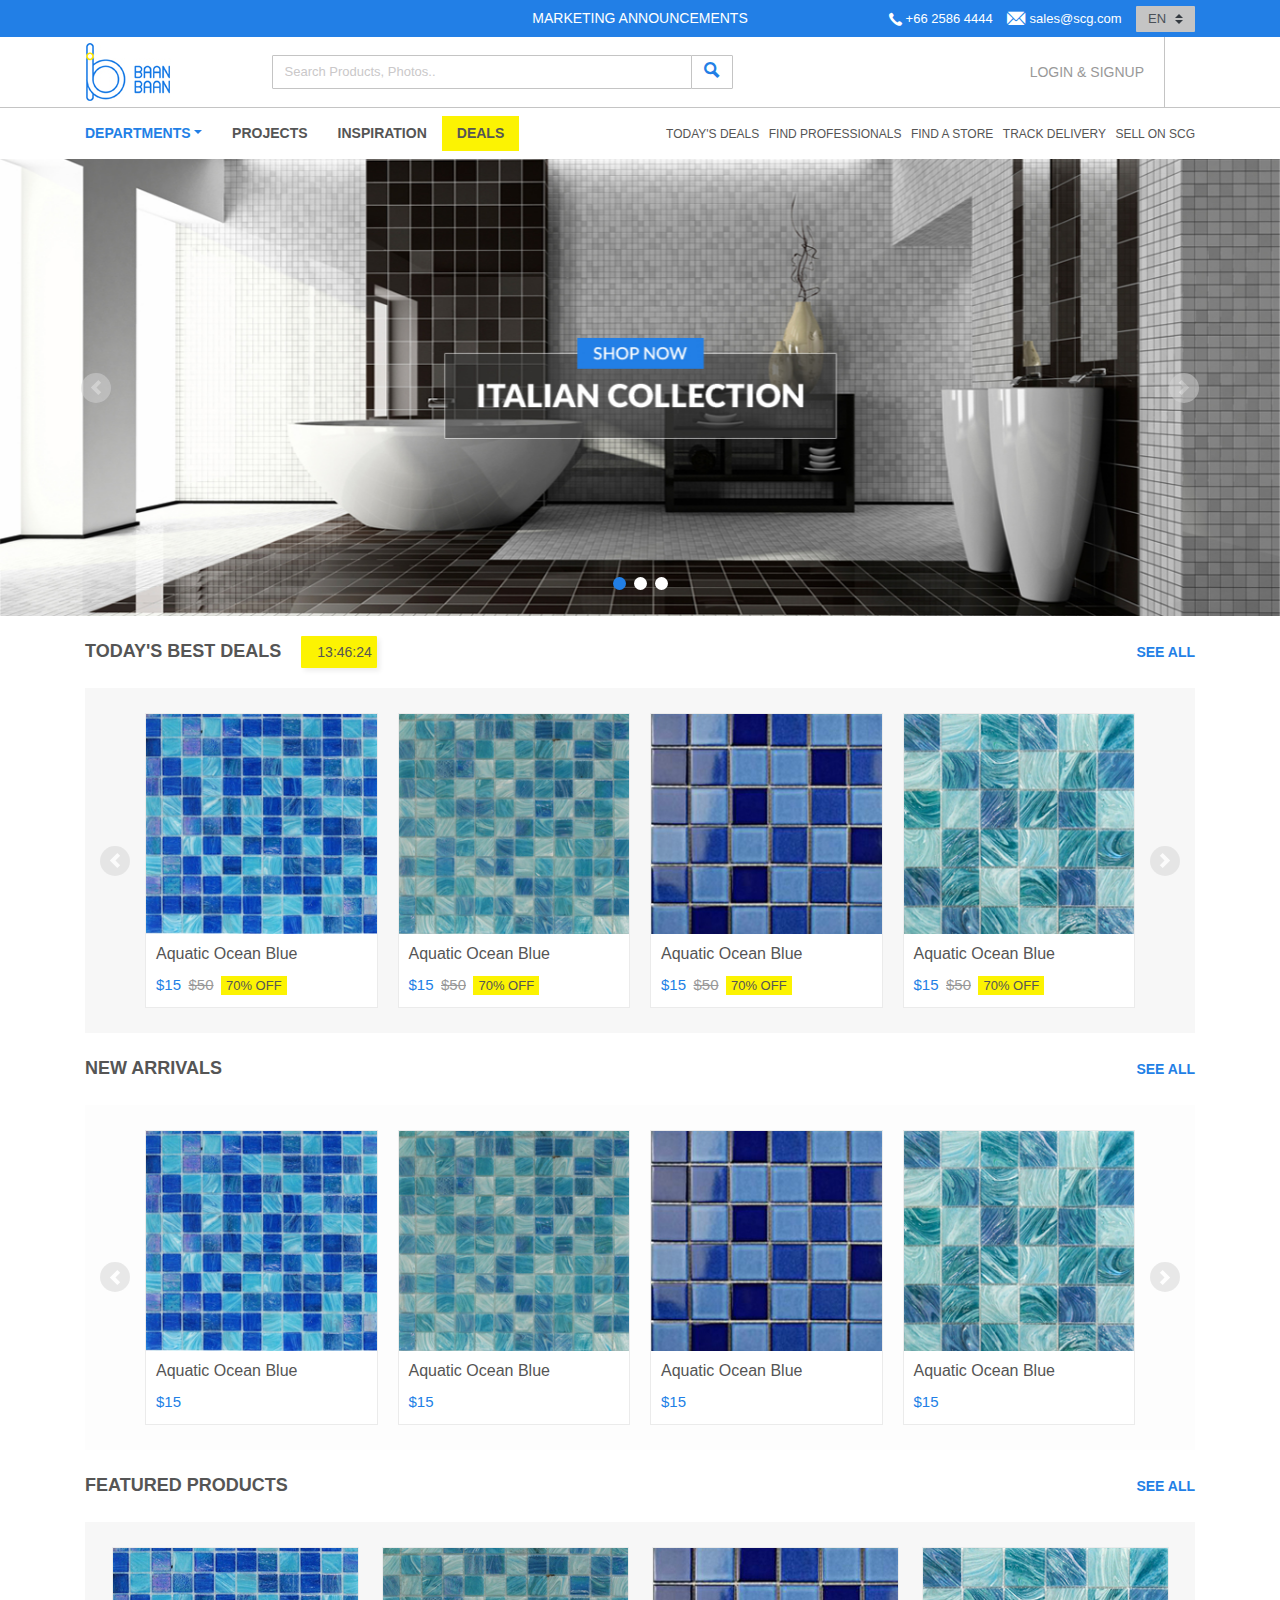
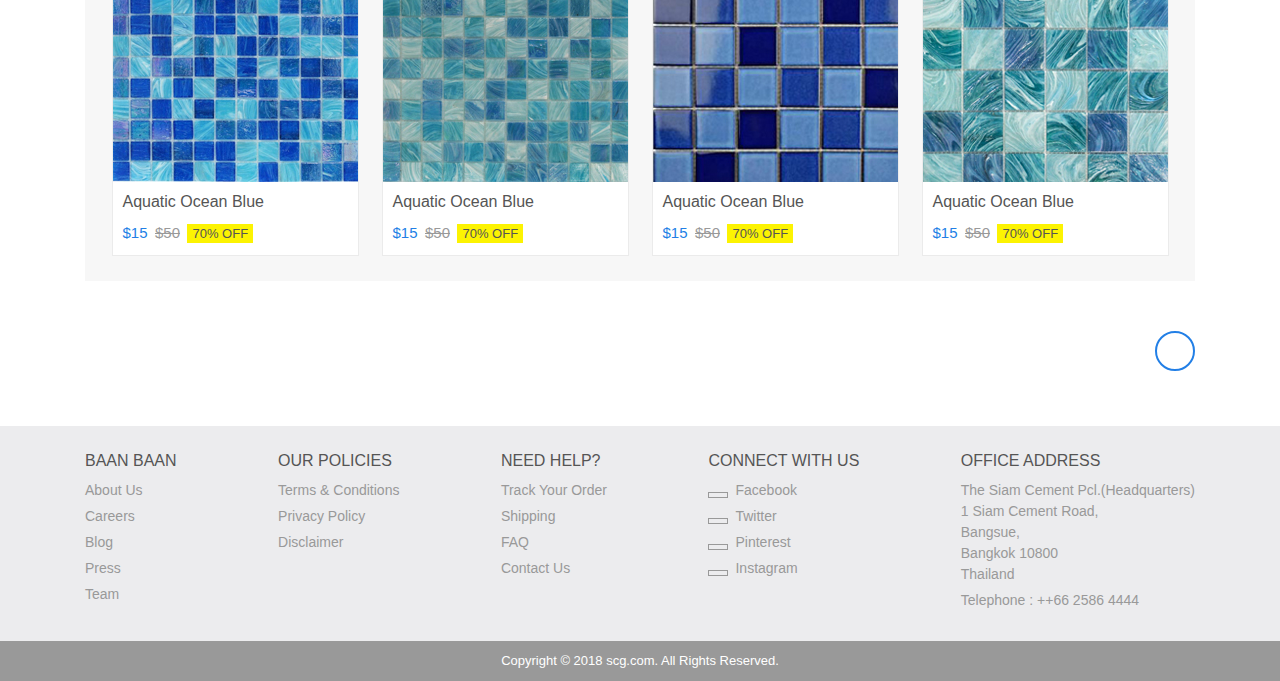
==== commit b509a827: "timer for best deal" ====
--- a/index.html
+++ b/index.html
@@ -235,7 +235,45 @@
             </div>
             <div id="best-deals" class="slid">
                 <div class="container">
-                    <h1><span class="title">Today's Best Deals<mark class="timer"><i class="far fa-clock"></i>19:43:40</mark></span><a href="#" class="see-all">See All</a></h1>
+                    <h1><span class="title">Today's Best Deals<mark class="timer"><i class="far fa-clock"></i><small id="date_time"></small></mark></span><a href="#" class="see-all">See All</a>
+
+
+                        <script>
+                            function date_time(id)
+                            {
+                                date = new Date;
+                                year = date.getFullYear();
+                                month = date.getMonth();
+                                months = new Array('January', 'February', 'March', 'April', 'May', 'June', 'Jully', 'August', 'September', 'October', 'November', 'December');
+                                d = date.getDate();
+                                day = date.getDay();
+                                days = new Array('Sunday', 'Monday', 'Tuesday', 'Wednesday', 'Thursday', 'Friday', 'Saturday');
+                                h = date.getHours();
+                                if(h<10)
+                                {
+                                    h = "0"+h;
+                                }
+                                m = date.getMinutes();
+                                if(m<10)
+                                {
+                                    m = "0"+m;
+                                }
+                                s = date.getSeconds();
+                                if(s<10)
+                                {
+                                    s = "0"+s;
+                                }
+                                result = ''+h+':'+m+':'+s;
+                                document.getElementById(id).innerHTML = result;
+                                setTimeout('date_time("'+id+'");','1000');
+                                return true;
+                            }
+                        </script>
+
+                        
+                        <script type="text/javascript">window.onload = date_time('date_time');</script>
+
+                    </h1>
 
                     <div class="slid-pad">
 
@@ -1012,7 +1050,7 @@
                                     <img src="images/product1.jpg" alt="Best Deal 1">
                                     <form method="get" action="cart.html"><button type="submit" class="btn btn-primary add-cart">
                                         Add to Cart
-                                    </button></form>
+                                        </button></form>
                                     <button type="button" class="btn btn-secondary quick-launch" data-toggle="modal" data-target="#exampleModalCenter">
                                         Quick View
                                     </button>
--- a/css/style.css
+++ b/css/style.css
@@ -687,6 +687,12 @@
     margin-right: 6px;
     font-size: 18px;
     vertical-align: bottom;
+}
+.slid h1 .timer small{
+    font-size: 14px;
+    font-weight: 500;
+    width: 50px;
+    display: inline-flex;
 }
 .slid h1 .see-all{
     color: #227fe6;
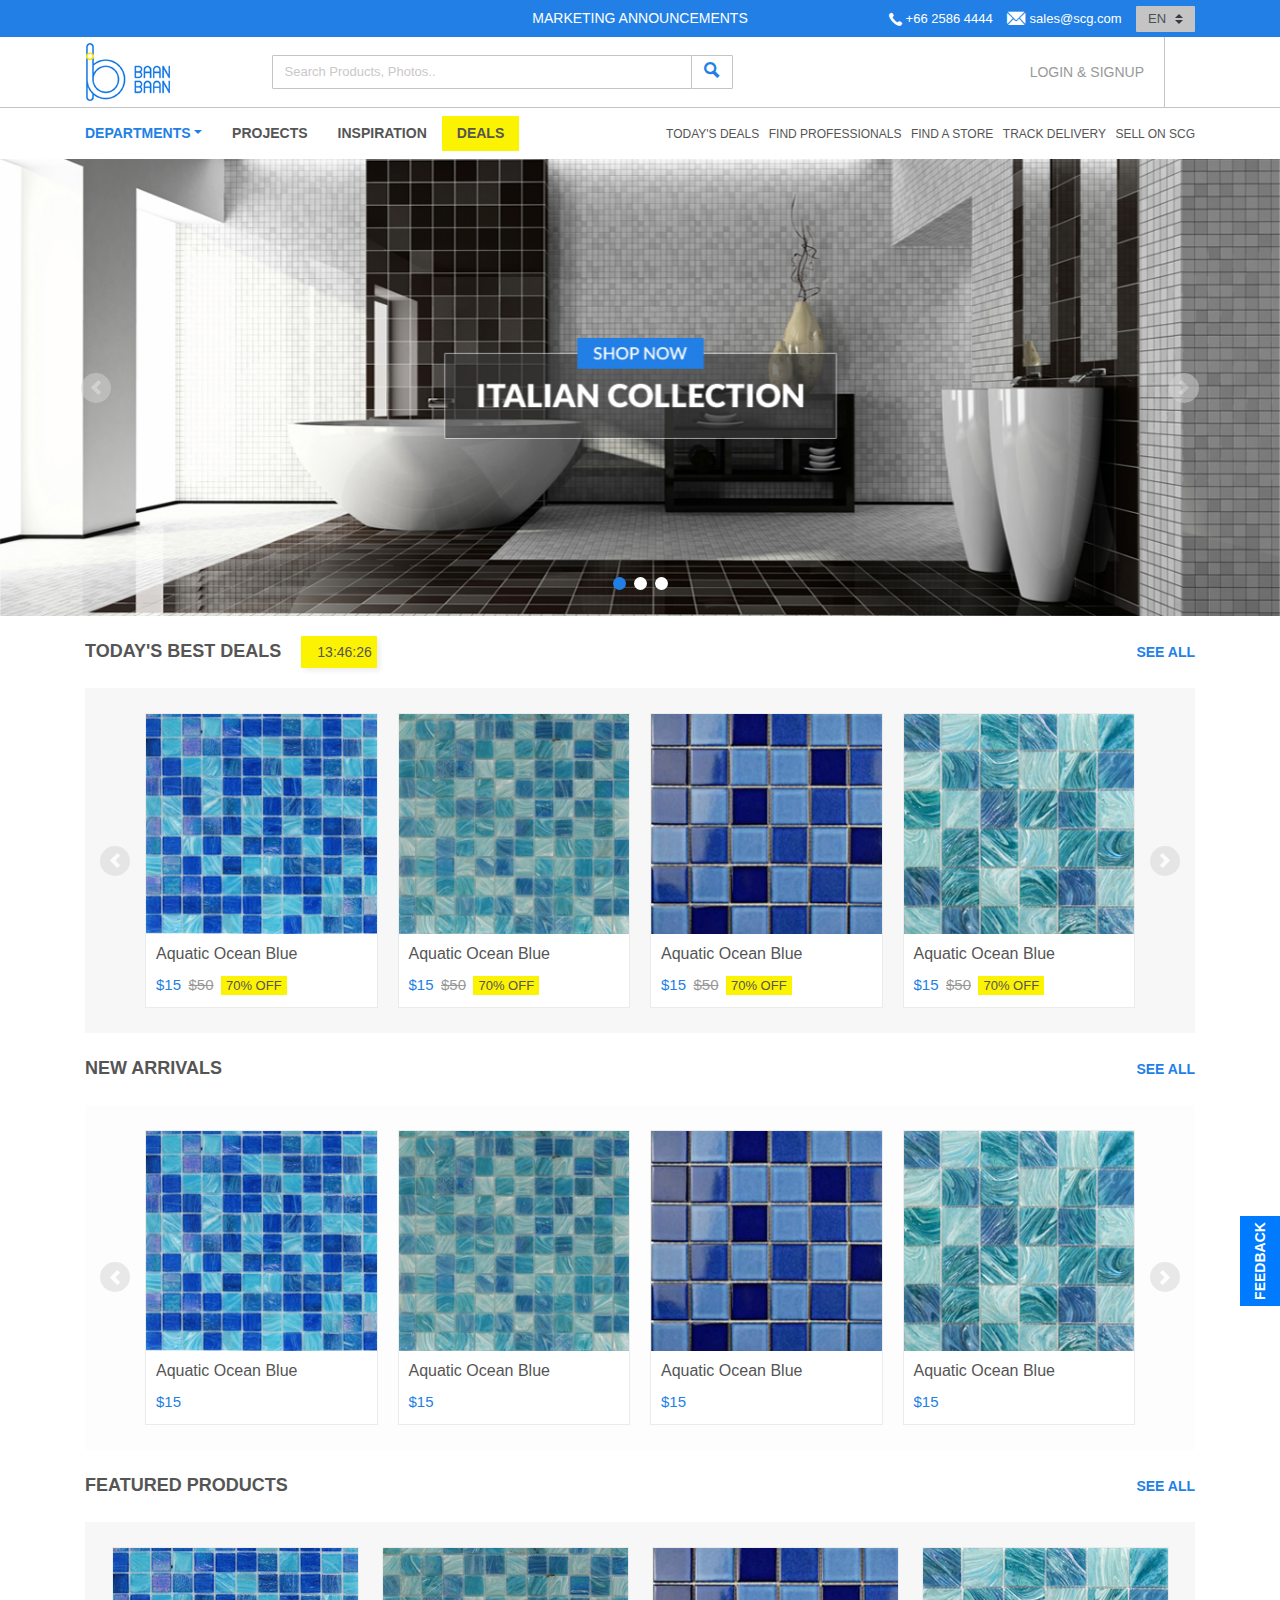
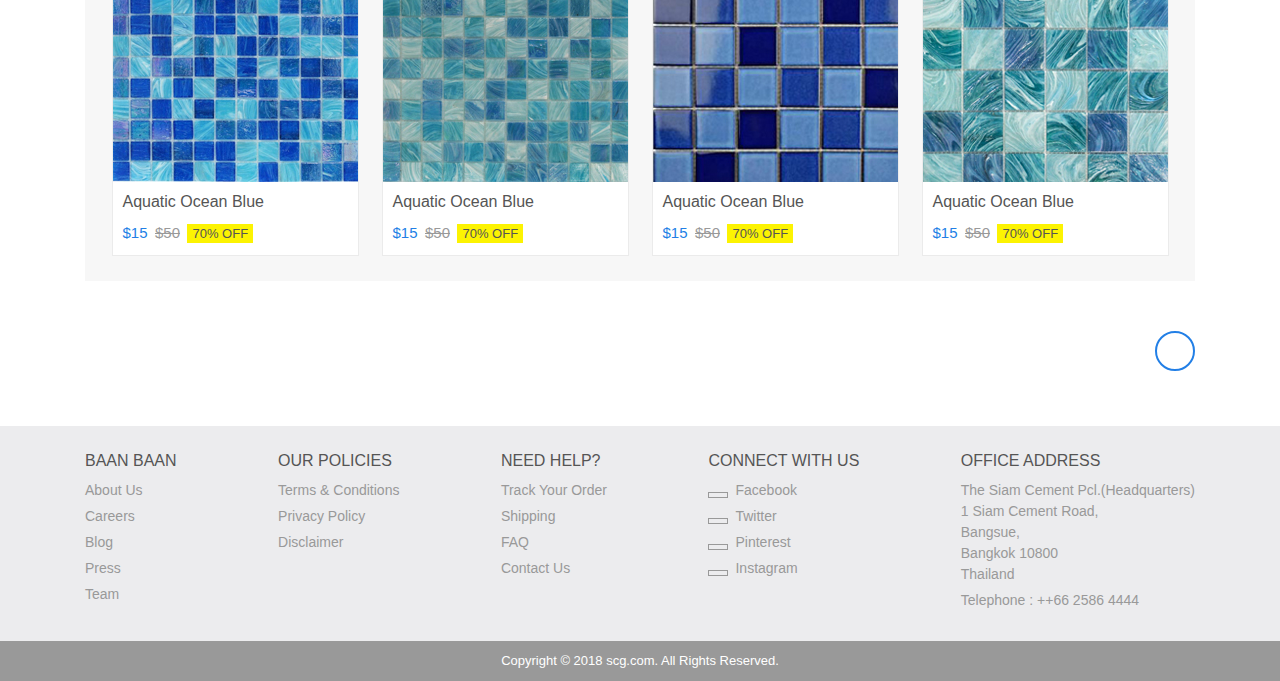
==== commit 06b7bf20: "feedback widget" ====
--- a/index.html
+++ b/index.html
@@ -201,38 +201,84 @@
                 </div>
             </div>
         </div>   
-
-
-        <main role="main">
-
-            <div id="spotlite">
-                <div id="carouselExampleIndicators" class="carousel slide" data-ride="carousel">
-                    <ol class="carousel-indicators">
-                        <li data-target="#carouselExampleIndicators" data-slide-to="0" class="active"></li>
-                        <li data-target="#carouselExampleIndicators" data-slide-to="1"></li>
-                        <li data-target="#carouselExampleIndicators" data-slide-to="2"></li>
-                    </ol>
-                    <div class="carousel-inner">
-                        <div class="carousel-item active">
-                            <img class="d-block w-100" src="images/spotlite1.jpg" alt="First slide">
-                        </div>
-                        <div class="carousel-item">
-                            <img class="d-block w-100" src="images/spotlite2.jpg" alt="Second slide">
-                        </div>
-                        <div class="carousel-item">
-                            <img class="d-block w-100" src="images/spotlite1.jpg" alt="Third slide">
+        <div id="spotlite">
+            <div id="carouselExampleIndicators" class="carousel slide" data-ride="carousel">
+                <ol class="carousel-indicators">
+                    <li data-target="#carouselExampleIndicators" data-slide-to="0" class="active"></li>
+                    <li data-target="#carouselExampleIndicators" data-slide-to="1"></li>
+                    <li data-target="#carouselExampleIndicators" data-slide-to="2"></li>
+                </ol>
+                <div class="carousel-inner">
+                    <div class="carousel-item active">
+                        <img class="d-block w-100" src="images/spotlite1.jpg" alt="First slide">
+                    </div>
+                    <div class="carousel-item">
+                        <img class="d-block w-100" src="images/spotlite2.jpg" alt="Second slide">
+                    </div>
+                    <div class="carousel-item">
+                        <img class="d-block w-100" src="images/spotlite1.jpg" alt="Third slide">
+                    </div>
+                </div>
+                <a class="carousel-control-prev" href="#carouselExampleIndicators" role="button" data-slide="prev">
+                    <span class="carousel-control-prev-icon" aria-hidden="true"></span>
+                    <span class="sr-only">Previous</span>
+                </a>
+                <a class="carousel-control-next" href="#carouselExampleIndicators" role="button" data-slide="next">
+                    <span class="carousel-control-next-icon" aria-hidden="true"></span>
+                    <span class="sr-only">Next</span>
+                </a>
+            </div>
+        </div>
+
+        <main role="main" class="main-content">
+
+            <div id="feed-wrap">
+
+                <div class="bxfeed">
+
+
+                    <button class="popper2 btn-primary" data-toggle="popover">Feedback</button> 
+                    <div class="popper2-content" style="display: none;">
+                        <div class="bxfeedback">
+                            <form>
+                               <div class="form-group">
+                                    <label for="exampleInputEmail1">Name</label>
+                                    <input type="email" class="form-control" id="exampleInputEmail1" aria-describedby="emailHelp" placeholder="Enter email">
+                                    
+                                </div>
+                                <div class="form-group">
+                                    <label for="exampleInputEmail1">Email</label>
+                                    <input type="email" class="form-control" id="exampleInputEmail1" aria-describedby="emailHelp" placeholder="Enter email">
+                                    
+                                </div>
+                                <div class="form-group">
+    <label for="exampleFormControlSelect1">Category</label>
+    <select class="form-control" id="exampleFormControlSelect1">
+      <option>Tiles</option>
+      <option>2</option>
+      <option>3</option>
+      <option>4</option>
+      <option>5</option>
+    </select>
+  </div>
+                                <div class="form-group">
+    <label for="exampleFormControlTextarea1">Message</label>
+    <textarea class="form-control" id="exampleFormControlTextarea1" rows="3"></textarea>
+  </div>
+                                <div class="form-check">
+                                    <input type="checkbox" class="form-check-input" id="exampleCheck1">
+                                    <label class="form-check-label" for="exampleCheck1">Click to automatically attach a screenshot of this page</label>
+                                </div>
+                                <a href="javascript:void(0)" class="btn btn-primary">Submit</a>
+                                <a href="javascript:void(0)" class="btn btn-secondary">Cancel</a>
+                            </form>
                         </div>
                     </div>
-                    <a class="carousel-control-prev" href="#carouselExampleIndicators" role="button" data-slide="prev">
-                        <span class="carousel-control-prev-icon" aria-hidden="true"></span>
-                        <span class="sr-only">Previous</span>
-                    </a>
-                    <a class="carousel-control-next" href="#carouselExampleIndicators" role="button" data-slide="next">
-                        <span class="carousel-control-next-icon" aria-hidden="true"></span>
-                        <span class="sr-only">Next</span>
-                    </a>
                 </div>
+
+
             </div>
+
             <div id="best-deals" class="slid">
                 <div class="container">
                     <h1><span class="title">Today's Best Deals<mark class="timer"><i class="far fa-clock"></i><small id="date_time"></small></mark></span><a href="#" class="see-all">See All</a>
@@ -270,7 +316,7 @@
                             }
                         </script>
 
-                        
+
                         <script type="text/javascript">window.onload = date_time('date_time');</script>
 
                     </h1>
@@ -650,16 +696,6 @@
                 </div>
             </div>
 
-            <div id="quick-view-detail">
-                <div class="container">
-
-
-
-
-
-
-                </div>
-            </div>
             <div id="new-arrivals" class="slid">
                 <div class="container">
                     <h1><span class="title">New Arrivals<mark class="timer" style="display: none;"><i class="far fa-clock"></i>19:43:40</mark></span><a href="#" class="see-all">See All</a></h1>
@@ -1295,7 +1331,9 @@
 
         </main>
 
-        <button type="button" id="btn-feed" class="btn">Feedback</button>
+
+
+
 
         <div id="chat-wrap">
             <div class="container">
@@ -1417,6 +1455,17 @@
             });
 
         </script>
+        <script>
+            $('.popper2').popover({
+                placement: 'left',
+                container: '#feed-wrap',
+                html: true,
+                content: function () {
+                    return $(this).next('.popper2-content').html();
+                }
+            });
+
+        </script>
         <!--Custom Chat Box-->
         <!--Prevent auto slide in Carousel-->
         <script>
--- a/css/style.css
+++ b/css/style.css
@@ -6,18 +6,26 @@
     float: right;
 }
 
+.btn{}
+
 .btn-primary{
     background-color: #007bff!important;
+    border-color: #007bff!important;
     color: #fff!important;
     font-size: 13px;
     text-transform: uppercase;
+    box-shadow: none!important;
+    outline: none!important;
 }
 
 .btn-secondary{
     background-color: #fcf302!important;
+    border-color: #fcf302!important;
     color: #555!important;
     font-size: 13px;
     text-transform: uppercase;
+    box-shadow: none!important;
+    outline: none!important;
 }
 
 .form-control{
@@ -576,11 +584,11 @@
         text-align: center;
         display: inline-flex;
         justify-content: center;
-        
+
     }
     #account #signup .dropdown-menu{
-    margin-right: 0;
-}
+        margin-right: 0;
+    }
 }
 
 @media only screen and (max-width: 567px) {
@@ -649,8 +657,8 @@
         justify-content: center;
     }
     #account #signup .dropdown-menu{
-    margin-right: 0;
-}
+        margin-right: 0;
+    }
 }
 
 
@@ -1079,6 +1087,52 @@
     margin-right: 10px;
 }
 
+@media only screen and (max-width: 990px) {
+    #featured-products .item-wrap{
+        padding: 0;
+        flex-wrap: wrap;
+    }
+    #featured-products .item-wrap .items{
+        margin: 0;
+        width: 25%;
+        margin: 0 1% 2% 1%;
+        width: 48%;
+        flex: auto;
+    }
+    #featured-products .item-wrap .items:nth-child(odd){
+        margin-left: 0;
+    }
+    #featured-products .item-wrap .items:nth-child(even){
+        margin-right: 0;
+    }
+}
+
+@media only screen and (max-width: 767px) {
+    #featured-products .item-wrap{
+        /*        flex-wrap: wrap;*/
+    }
+    #featured-products .item-wrap .items{
+        /*
+        margin: 1% 1% 1% 1%;
+        width: 48%;
+        flex: auto;
+        */
+    }
+}
+
+@media only screen and (max-width: 440px) {
+    #featured-products .bximg .add-cart{
+        margin-left: 0;
+        font-size: 10px;
+        padding: 5px;
+    }
+    #featured-products .bximg .quick-launch{
+        margin-right: 0;
+        font-size: 10px;
+        padding: 5px;
+    }
+}
+
 #quick-view-detail{
     margin: 25px 0;
     text-align: center;
@@ -1271,6 +1325,14 @@
     .extra-details fieldset.scheduler-border:last-child{
         margin-left: 0!important;
     }
+    
+    .product-multi-carousel{
+        margin-right: 0;
+    }
+    .product-desc{
+        margin-left: 0;
+        margin-top: 15px;
+    }
 }
 
 
@@ -2319,6 +2381,12 @@
         flex: auto;
         margin-right: 0;
     }
+    .my-cart tbody td{
+        font-size: 12px;
+    }
+    .my-cart .bximg{
+        height: 6rem;
+    }
     .order-summary{
         margin-left: 0;
         margin-top: 15px;
@@ -2328,4 +2396,68 @@
     .order-summary .pad{
         flex: 1;
     }
+}
+
+@media only screen and (max-width: 767px) {
+    .my-cart .bximg{
+        height: 4rem;
+    }
+}
+
+.main-content{
+    position: relative;
+}
+
+#feed-wrap{
+    display: flex;
+    justify-content: space-between;
+    align-items: center;
+    position: absolute;
+    height: 100%;
+    right: 0;
+    z-index: 1;
+}
+#feed-wrap .popover .arrow{
+    display: none;
+}
+#feed-wrap .bs-popover-left{
+    margin-right: 0;
+    border: 0;
+    border-radius: 1px;
+}
+#feed-wrap .popover-body{
+    background-color: #555;
+    padding: 15px;
+    color: #fff;
+    font-size: 13px;
+}
+#feed-wrap .popover-body label{
+    margin-bottom: 5px;
+}
+#feed-wrap .popover-body .form-check-label{
+    font-size: 12px;
+}
+#feed-wrap .popover-body .form-control{
+    font-size: 13px;
+    width: 244px;
+
+}
+#feed-wrap .popover-body .form-group,
+#feed-wrap .popover-body .form-check{
+    margin-bottom: 10px;
+}
+#feed-wrap .popover-body .btn{
+    margin-right: 10px;
+}
+#feed-wrap button.popper2{
+    transform: rotate(270deg);
+    width: 90px;
+    height: 40px;
+    padding: 0;
+    font-size: 14px;
+    font-weight: 600;
+    text-transform: uppercase;
+    border: 0;
+    cursor: pointer;
+    margin-right: -25px;
 }